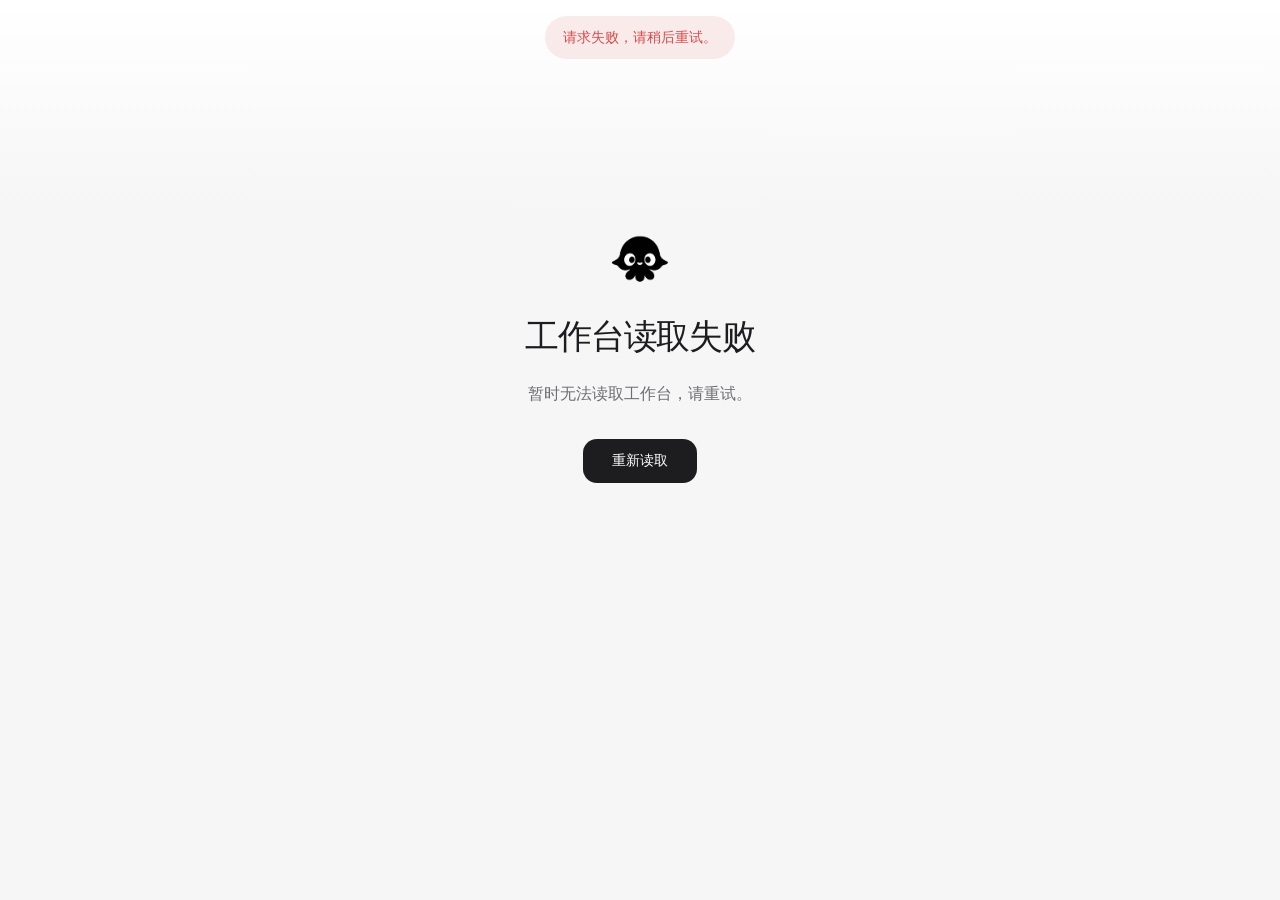
==== static/index.html @ 3ce40dcc "发布 0.1.36：- 首次提供墨鱼工作台公开源码安装版，支持 macOS 和 Windows。" ====
<!doctype html>
<html lang="zh-CN">
  <head>
    <meta charset="utf-8" />
    <meta name="viewport" content="width=device-width, initial-scale=1" />
    <title>墨鱼新媒体工作台 ·  MoFish</title>
    <link rel="icon" type="image/png" href="/static/images/mofish-logo.png?v=20261020-no-headphones" />
    <link rel="stylesheet" href="/ui-design-standard/apple-minimal.css?v=20261103-workbench-standard" />
    <link rel="stylesheet" href="/static/writing-assistants.css?v=20261023-switch-agent-v1" />
    <link rel="stylesheet" href="/static/styles.css?v=20261102-breakdown-button-size" />
    <link rel="stylesheet" href="/static/breakdown-rewrite.css?v=20261102-v1" />
    <link rel="stylesheet" href="/static/breakdown-results.css?v=20261017-author-actions-v1" />
    <link rel="stylesheet" href="/static/subscription.css?v=20261031-ledger-refresh-weight" />
    <link rel="stylesheet" href="/static/updates.css?v=20261102-login-update-dot-v3" />
    <link rel="stylesheet" href="/static/onboarding.css?v=20261024-content-sources-v1" />
    <link rel="stylesheet" href="/static/plugin-management.css?v=20261026-restart-no-shadow" />
    <link rel="stylesheet" href="/static/trial-gift.css?v=20261030-card-copy-5" />
    <link rel="stylesheet" href="/static/home-dashboard.css?v=20261019-home-heading-v2" />
    <link rel="stylesheet" href="/static/overlay-scroll.css?v=20261019-v1" />
    <link rel="stylesheet" href="/static/radar-layout.css?v=20261031-detail-actions-v2" />
    <link rel="stylesheet" href="/static/topic-entry-modal.css?v=20261102-chevron-v4" />
    <link rel="stylesheet" href="/static/page-headers.css?v=20261031-plugin-stage-insets" />
    <link rel="stylesheet" href="/static/creation-layout.css?v=20261031-split-panels" />
    <script src="/static/focus-policy.js?v=20261031-shared-focus" defer></script>
    <script src="/static/date-time-picker.js?v=20261031-1" defer></script>
    <script src="/static/overlay-scroll.js?v=20261019-v1" defer></script>
    <link rel="stylesheet" href="/static/legal-documents.css?v=20261102-legal-v6" />
  </head>
  <body class="is-app-loading">
    <div class="am-page">
      <div id="toast" class="am-toast" popover="manual" role="status" aria-live="polite"></div>

      <main class="tool-shell">
        <section id="workspaceGate" class="workspace-gate" aria-labelledby="workspaceGateTitle" aria-busy="true">
          <img src="/static/images/mofish-logo.png?v=20261020-no-headphones" width="64" height="64" alt="" />
          <h1 id="workspaceGateTitle">正在读取工作台…</h1>
          <p id="workspaceGateDescription">请稍候，即将准备就绪。</p>
          <button id="workspaceGateCreate" class="am-primary-action" type="button" hidden>新建工作台</button>
          <button id="workspaceGateRetry" class="am-primary-action" type="button" hidden>重新读取</button>
        </section>
        <div class="tool-layout" hidden inert>
          <aside id="accountSidebar" class="account-sidebar" aria-label="工作台导航">
            <div class="account-switcher-head">
              <button id="accountSwitcherButton" class="account-switcher-button" type="button" aria-expanded="false" aria-controls="accountSwitcherPopover">
                <img id="currentAccountAvatar" class="workspace-brand-logo" src="/static/images/mofish-logo.png?v=20261020-no-headphones" width="42" height="42" alt="" aria-hidden="true" />
                <span class="account-switcher-copy"><strong id="currentAccountName">读取账号…</strong><small id="currentAccountPlatform"></small></span>
              </button>
            </div>
            <nav class="workspace-navigation" aria-label="工作台功能">
              <button type="button" data-workspace-module="today" title="工作概况"><span aria-hidden="true"><svg viewBox="0 0 24 24" fill="none" stroke="currentColor" stroke-width="1.6" stroke-linecap="round" stroke-linejoin="round"><rect x="3" y="3" width="7" height="10" rx="1.5"/><rect x="14" y="3" width="7" height="6" rx="1.5"/><rect x="14" y="13" width="7" height="8" rx="1.5"/><rect x="3" y="17" width="7" height="4" rx="1.5"/></svg></span><span class="navigation-label">工作概况</span></button>
              <button type="button" data-workspace-module="radar" title="内容采集"><span aria-hidden="true"><svg viewBox="0 0 24 24" fill="none" stroke="currentColor" stroke-width="1.6" stroke-linecap="round" stroke-linejoin="round"><path d="M12 3v10m-4-4 4 4 4-4"/><path d="M5 10 3 15v5a1 1 0 0 0 1 1h16a1 1 0 0 0 1-1v-5l-2-5"/><path d="M3 15h5l2 3h4l2-3h5"/></svg></span><span class="navigation-label">内容采集</span></button>
              <button type="button" data-workspace-module="monitor" title="对标监控"><span aria-hidden="true"><svg viewBox="0 0 24 24" fill="none" stroke="currentColor" stroke-width="1.6" stroke-linecap="round" stroke-linejoin="round"><rect x="3" y="4" width="18" height="13" rx="2"/><path d="M8 21h8M12 17v4M6 11h3l2-4 3 7 2-3h2"/></svg></span><span class="navigation-label">对标监控</span></button>
              <button type="button" data-workspace-module="split" title="拆解视频"><span aria-hidden="true"><svg viewBox="0 0 24 24" fill="none" stroke="currentColor" stroke-width="1.6" stroke-linecap="round" stroke-linejoin="round"><rect x="3" y="4" width="18" height="16" rx="2"/><path d="M7 4v16M17 4v16M3 9h4M3 15h4M17 9h4M17 15h4m-11-6 4 3-4 3Z"/></svg></span><span class="navigation-label">拆解视频</span></button>
              <button type="button" data-workspace-module="topics" title="本周选题"><span aria-hidden="true"><svg viewBox="0 0 24 24" fill="none" stroke="currentColor" stroke-width="1.6" stroke-linecap="round" stroke-linejoin="round"><path d="m12 3 9 9-9 9-9-9Z"/><path d="m12 8 4 4"/></svg></span><span class="navigation-label">本周选题</span></button>
              <button type="button" data-workspace-module="create" title="创作助手"><span aria-hidden="true"><svg viewBox="0 0 24 24" fill="none" stroke="currentColor" stroke-width="1.6" stroke-linecap="round" stroke-linejoin="round"><path d="M4.5 19.5h15"/><path d="m16.5 4.5 3 3L9 18H6v-3Z"/></svg></span><span class="navigation-label">创作助手</span></button>
              <button type="button" data-workspace-module="scripts" title="内容发布"><span aria-hidden="true"><svg viewBox="0 0 24 24" fill="none" stroke="currentColor" stroke-width="1.6" stroke-linecap="round" stroke-linejoin="round"><rect x="5" y="3" width="14" height="18" rx="2"/><path d="M9 8h6M9 12h6M9 16h4"/></svg></span><span class="navigation-label">内容发布</span></button>
              <button type="button" data-workspace-module="review" title="数据复盘"><span aria-hidden="true"><svg viewBox="0 0 24 24" fill="none" stroke="currentColor" stroke-width="1.6" stroke-linecap="round" stroke-linejoin="round"><path d="M4 4v16h16M8 16v-5M13 16V7M18 16v-8"/></svg></span><span class="navigation-label">数据复盘</span></button>
            </nav>
            <div class="sidebar-footer account-footer">
              <div id="accountIdentity" class="identity"></div>
              <button id="toggleAccountSidebar" class="sidebar-icon-button" type="button" aria-label="收起账号栏" title="收起账号栏"><span aria-hidden="true"><svg class="wb-nav-arrow" viewBox="0 0 24 24" fill="none" stroke="currentColor" stroke-width="1.6" stroke-linecap="round" stroke-linejoin="round" aria-hidden="true"><path d="m14 6-6 6 6 6"/></svg></span></button>
            </div>
          </aside>

          <section id="modulePlaceholder" class="module-placeholder" hidden><h2 id="modulePlaceholderTitle" class="am-section-title"></h2></section>
          <section id="homeContent" class="home-content home-redesign" aria-label="账号运营首页" hidden>
          <section class="home-panel home-overview" aria-label="账号运营概览">
          <header class="home-header">
          <div class="home-header-copy">
          <h2 id="homeTitle" class="am-section-title">工作概况</h2>
          <p id="homeDate" class="home-subtitle">读取中…</p>
          </div>
          <div class="home-header-actions">
          <button id="homeBreakdownButton" class="am-secondary-action home-breakdown-button" type="button">
          <svg width="16" height="16" viewBox="0 0 24 24" fill="none" stroke="currentColor" stroke-width="1.6" stroke-linecap="round" stroke-linejoin="round" aria-hidden="true">
          <rect x="3" y="4" width="18" height="16" rx="2"/>
          <path d="M7 4v16M17 4v16M3 9h4M3 15h4M17 9h4M17 15h4m-7-6 4 3-4 3Z"/>
          </svg>
          <span>拆解视频</span>
          </button>
          <button id="homeNewScriptButton" class="am-primary-action" type="button">
          <svg class="home-action-icon" viewBox="0 0 24 24" fill="none" stroke="currentColor" stroke-width="2" stroke-linecap="round" aria-hidden="true" focusable="false">
          <path d="M12 5v14M5 12h14"/>
          </svg>
          <span>新建脚本</span>
          </button>
          </div>
          </header>
          <section class="home-stats-panel" aria-label="账号内容统计">
          <div id="homeStatsList" class="home-stats-list" role="list">
          </div>
          <p id="homeStatsMessage" class="home-message" hidden>
          </p>
          </section>
          </section>
          <section id="homeOnboarding" class="home-panel" aria-label="账号起步引导" hidden>
          </section>
          <div class="home-feature-grid">
          <section class="home-focus">
          <div id="homeTodayFocus" class="home-focus-page" tabindex="-1">
          <p class="home-focus-eyebrow">
          <span>
          </span> TODAY’S FOCUS · 今日重点</p>
          <h3 id="homeFocusTitle">正在整理今日工作…</h3>
          <p id="homeFocusDescription">
          </p>
          <div class="home-focus-actions">
          <button id="homeFocusAction" type="button">处理今日待办 ↗</button>
          <button id="homeFocusOverdue" type="button">查看逾期安排 →</button>
          </div>
          </div>
          <div id="trialGiftPanel" class="home-focus-page" hidden>
            <p class="home-focus-eyebrow"><span></span> 创作体验 · 注册账号专享</p>
            <h3 id="trialGiftTitle"></h3>
            <p id="trialGiftDescription" class="trial-gift-description">添加微信联系管理员，领取一次创作体验积分。
新老注册账号均可参与。</p>
            <div class="home-focus-actions"><button id="trialGiftOpen" type="button">立即领取积分</button></div>
          </div>
          <svg class="trial-gift-ticket" viewBox="0 0 260 180" fill="none" aria-hidden="true" focusable="false">
            <path d="M26 14H234Q246 14 246 26V66C218 66 218 114 246 114V154Q246 166 234 166H26Q14 166 14 154V114C42 114 42 66 14 66V26Q14 14 26 14Z" fill="currentColor" fill-opacity=".08" stroke="currentColor" stroke-width="1.5"/>
            <path d="M184 29V151" stroke="currentColor" stroke-width="1.5" stroke-dasharray="5 7"/>
            <path d="M64 70H146M64 90H126M64 110H108" stroke="currentColor" stroke-width="3" stroke-linecap="round"/>
          </svg>
          <button id="trialGiftRotationControl" class="trial-gift-rotation-control" type="button" aria-pressed="false" hidden>暂停自动切换</button>
          <div id="trialGiftTabs" class="trial-gift-tabs" role="group" aria-label="首页重点切换" hidden>
            <button id="trialGiftOfferTab" type="button" aria-controls="trialGiftPanel" aria-label="体验积分" aria-pressed="false"><span aria-hidden="true"></span></button>
            <button id="trialGiftTodayTab" type="button" aria-controls="homeTodayFocus" aria-label="今日重点" aria-pressed="true"><span aria-hidden="true"></span></button>
          </div>
          </section>
          <section class="home-panel home-week-panel" aria-label="本周进度">
          <div class="home-panel-head">
          <h3 class="home-panel-title">本周发布节奏</h3>
          <button id="homeWeekPlanButton" class="home-link-button" type="button">查看计划 ↗</button>
          </div>
          <div class="home-week-body">
          <div id="homeWeekRing" class="home-week-ring">
          <div>
          <strong id="homeWeekProgress">—</strong>
          <small>已发布 / 周目标</small>
          <span id="homeWeekPercent" class="home-sr-only">
          </span>
          </div>
          </div>
          <div class="home-week-copy">
          <strong id="homeWeekHeadline">
          </strong>
          <p id="homeWeekRange">
          </p>
          <div id="homeWeekDays" class="home-week-days">
          </div>
          </div>
          </div>
          <div class="home-week-track" hidden>
          <span id="homeWeekBar" class="home-week-fill">
          </span>
          </div>
          <ul id="homeWeekMeta" class="home-week-meta" hidden>
          </ul>
          <p id="homeWeekMessage" class="home-message" hidden>
          </p>
          </section>
          </div>
          <div class="home-layout">
          <div class="home-column home-column-main">
          <section id="homeTaskPanel" class="home-panel" aria-label="今日任务">
          <div class="home-panel-head">
          <div class="home-panel-title-row">
          <h3 class="home-panel-title">今日待推进</h3>
          <span id="homeTaskCount" class="home-panel-count">
          </span>
          </div>
          <button id="homeAddTaskButton" class="am-secondary-action home-compact-action" type="button">＋ 添加任务</button>
          </div>
          <div class="home-due-tabs" role="group" aria-label="待办筛选">
          <button id="homeDueAll" type="button" aria-pressed="true">全部待办</button>
          <button id="homeDueOverdue" type="button" aria-pressed="false">逾期事项</button>
          </div>
          <ul id="homeTaskList" class="home-task-list">
          </ul>
          <p id="homeTaskEmpty" class="home-empty" hidden>今天没有待办，安排一个新任务吧。</p>
          <p id="homeTaskMessage" class="home-message" hidden>
          </p>
          <div class="home-due-footer">
          <button id="homeTaskMoreButton" class="home-link-button" type="button">查看全部任务 →</button>
          <div class="home-due-pages">
          <span id="homeDuePage">
          </span>
          <button id="homeDuePrev" type="button" aria-label="上一页待办"><svg class="wb-nav-arrow" viewBox="0 0 24 24" fill="none" stroke="currentColor" stroke-width="1.6" stroke-linecap="round" stroke-linejoin="round" aria-hidden="true"><path d="m14 6-6 6 6 6"/></svg></button>
          <button id="homeDueNext" type="button" aria-label="下一页待办"><svg class="wb-nav-arrow" viewBox="0 0 24 24" fill="none" stroke="currentColor" stroke-width="1.6" stroke-linecap="round" stroke-linejoin="round" aria-hidden="true"><path d="m10 6 6 6-6 6"/></svg></button>
          </div>
          </div>
          </section>
          </div>
          <div class="home-column home-column-side">
          <section id="homeInspirationPanel" class="home-panel" aria-label="灵感速记">
          <div class="home-panel-head">
          <h3 class="home-panel-title">
          <span class="home-idea-mark" aria-hidden="true">✳</span> 灵感，先记下来</h3>
          <button id="homeInspirationMoreButton" class="home-link-button" type="button">查看全部 →</button>
          </div>
          <textarea id="homeInspirationInput" class="am-textarea home-inspiration-input" maxlength="2000" placeholder="刚刷到一个好选题？记下一句话，稍后再展开。"></textarea>
          <div class="home-inspiration-row">
          <input id="homeInspirationSourceInput" class="am-input" type="text" maxlength="500" placeholder="来源或参考链接（选填）" autocomplete="off" />
          <button id="homeInspirationSaveButton" class="am-primary-action" type="button">保存灵感</button>
          </div>
          <p id="homeInspirationMessage" class="home-message" hidden>
          </p>
          <p id="homeIdeaPending" class="home-idea-pending" hidden>
          </p>
          <div class="home-list-block">
          <p id="homeInspirationRecentLabel" class="home-list-label" hidden>最近记录</p>
          <ul id="homeInspirationList" class="home-inspiration-list">
          </ul>
          <p id="homeInspirationEmpty" class="home-empty" hidden>还没有记录，随手记下第一条想法。</p>
          </div>
          </section>
          <section id="homeAdvicePanel" class="home-panel home-advice-panel" aria-label="账号下一步建议" hidden>
          <h3 class="home-panel-title">账号下一步建议</h3>
          <p class="home-advice-hint">读取账号建议…</p>
          </section>
          </div>
          </div>
          <div class="home-bottom-grid">
          <section class="home-panel home-discovery">
          <div class="home-panel-head">
          <h3 class="home-panel-title">为下一条内容找方向</h3>
          <span class="home-discovery-caption">发现 → 拆解 → 创作</span>
          </div>
          <div class="home-discovery-entries">
          <button class="home-discovery-entry" type="button" data-home-navigation="radar">
          <span class="home-discovery-symbol">
          <svg viewBox="0 0 24 24" width="22" height="22" fill="none" stroke="currentColor" stroke-width="1.6" stroke-linecap="round" stroke-linejoin="round" aria-hidden="true">
          <path d="M8 3h8a1 1 0 0 1 1 1v7H7V4a1 1 0 0 1 1-1Z"/>
          <path d="M10 6h4M10 8.5h3M5 10l-2 5v5a1 1 0 0 0 1 1h16a1 1 0 0 0 1-1v-5l-2-5"/>
          <path d="M3 15h5l2 3h4l2-3h5"/>
          </svg>
          </span>
          <span>
          <strong>内容采集</strong>
          <small>收集值得参考的内容</small>
          </span>
          </button>
          <button class="home-discovery-entry" type="button" data-home-navigation="monitor">
          <span class="home-discovery-symbol">
          <svg viewBox="0 0 24 24" width="22" height="22" fill="none" stroke="currentColor" stroke-width="1.6" stroke-linecap="round" stroke-linejoin="round" aria-hidden="true">
          <rect x="3" y="4" width="18" height="13" rx="2"/>
          <path d="M8 21h8M12 17v4M6 12h3l2-4 3 6 2-3h2"/>
          </svg>
          </span>
          <span>
          <strong>对标监控</strong>
          <small>看看对标账号的新动态</small>
          </span>
          </button>
          <button class="home-discovery-entry" type="button" data-home-navigation="topics">
          <span class="home-discovery-symbol">
          <svg viewBox="0 0 24 24" width="22" height="22" fill="none" stroke="currentColor" stroke-width="1.6" stroke-linecap="round" stroke-linejoin="round" aria-hidden="true">
          <rect x="4" y="5" width="16" height="16" rx="2"/>
          <path d="M8 3v4M16 3v4M4 10h16m-12 5 2.5 2.5L16 12"/>
          </svg>
          </span>
          <span>
          <strong>本周选题</strong>
          <small>把灵感安排进计划</small>
          </span>
          </button>
          </div>
          </section>
          <section class="home-review-entry">
          <div>
          <h3 class="home-panel-title">发布之后，回来看看</h3>
          <p>进入数据复盘，找到下一条内容的改进方向。</p>
          </div>
          <button type="button" data-home-navigation="review" aria-label="进入数据复盘">↗</button>
          </section>
          </div>
          </section>
          <!-- 拆解视频 -->

          <section id="breakdownContent" class="breakdown-content" aria-label="拆解视频" hidden>
            <div class="breakdown-layout">
              <aside class="breakdown-panel breakdown-sidebar" aria-label="拆解记录">
                <div class="breakdown-panel-head">
                  <h3 class="breakdown-panel-title">拆解记录</h3>
                  <p id="breakdownCount" class="list-subtitle">共 0 条拆解记录</p>
                </div>
                <p id="breakdownEmpty" class="breakdown-empty" hidden>还没有拆解记录，粘贴一条分享链接开始。</p>
                <ul id="breakdownList" class="breakdown-list"></ul>
              </aside>

              <div class="breakdown-main">
                <header id="breakdownIntro" class="breakdown-intro">
                  <h2 class="am-section-title">拆解视频</h2>
                  <p>粘贴视频链接，获取文案并分析内容结构</p>
                  <ol class="breakdown-guide" aria-label="创作步骤引导">
                    <li><span>1</span>输入链接</li><li><span>2</span>查看拆解</li><li><span>3</span>加入选题</li><li><span>4</span>创作脚本</li>
                  </ol>
                </header>
                <section id="breakdownResult" class="breakdown-result" aria-label="拆解结果" hidden>
                  <header class="section-head split-stage-header">
                    <div id="breakdownResultHeading" class="breakdown-result-heading">
                      <h3 id="breakdownResultTitle" class="am-section-title">脚本文案</h3>
                      <p id="breakdownResultMeta" class="stage-description">视频、文案与拆解分析都在这一张卡片里</p>
                      <p id="breakdownResultFees" class="breakdown-result-fees" hidden></p>
                    </div>
                    <div class="breakdown-result-actions">
                      <div class="breakdown-result-buttons">
                        <button id="breakdownNewButton" class="am-primary-action workspace-create-script" type="button">新建拆解</button>
                        <button id="breakdownRewriteButton" class="script-move-button" type="button" disabled>仿写脚本</button>
                        <div id="breakdownActionsControl" class="script-actions-control">
                          <button id="breakdownActionsButton" class="script-move-button" type="button" aria-expanded="false" aria-controls="breakdownActionsPanel" disabled>操作<svg class="cover-ratio-chevron" width="12" height="12" viewBox="0 0 12 12" fill="none" aria-hidden="true"><path d="M3 4.5L6 7.5L9 4.5" stroke="currentColor" stroke-width="1.5" stroke-linecap="round" stroke-linejoin="round" /></svg></button>
                          <div id="breakdownActionsPanel" class="script-actions-panel" role="group" aria-label="拆解操作" hidden>
                            <button id="breakdownCollectCopyButton" class="script-actions-item" type="button" disabled>加入爆款文案</button>
                            <button id="breakdownAddTopicButton" class="script-actions-item" type="button" disabled>加入选题</button>
                            <button id="breakdownDeleteButton" class="script-delete-action" type="button" disabled>删除</button>
                          </div>
                        </div>
                      </div>
                    </div>
                  </header>
                  <div id="breakdownWorkbench" class="workbench" data-visible-panels="video content">
                    <section id="breakdownContentPanel" class="panel source-panel" data-id="content" aria-label="拆解结果">
                      <div id="breakdownPanelTabs" hidden><button id="breakdownTranscriptTab" type="button">完整文案</button><button id="breakdownAnalysisTab" type="button">拆解分析</button></div>
                      <div id="breakdownAnalysisBody" class="breakdown-analysis-body" hidden></div>
                      <div id="breakdownAnalysisState" class="breakdown-analysis-state" hidden>
                        <p id="breakdownAnalysisEmpty" class="write-panel-hint" role="status" aria-live="polite"></p>
                        <button id="breakdownAnalyzeButton" class="am-secondary-action" type="button" hidden>开始分析</button>
                      </div>
                    </section>
                    <aside id="breakdownVideoPanel" class="panel video-panel" data-id="video">
                      <h2 class="breakdown-media-heading">原视频</h2>
                      <div class="video">
                        <video id="breakdownVideo" controls playsinline preload="metadata" hidden></video>
                        <button id="breakdownPlaybackToggle" class="play" type="button" aria-label="播放视频" aria-pressed="false" hidden></button>
                        <span class="duration" hidden>00:00 / 00:00</span>
                        <p id="breakdownMediaEmpty" hidden>原视频不可用，可查看完整文案。</p>
                      </div>
                      <h2 class="breakdown-media-heading breakdown-transcript-heading">完整文案</h2>
                      <div class="breakdown-transcript-tools">
                        <button id="breakdownCopyTranscript" type="button">复制全文</button>
                        <button id="breakdownDownloadSrt" type="button">下载 SRT</button>
                        <label><input id="breakdownFollowPlayback" type="checkbox" checked />跟随播放</label>
                      </div>
                      <div id="breakdownTranscript" class="transcript" hidden></div>
                      <p id="breakdownTranscriptEmpty" class="write-panel-hint">暂无视频文案。</p>
                    </aside>
                  </div>
                  <section id="breakdownTimeline" class="timeline">
                    <div id="breakdownTrack" class="track" hidden aria-label="音轨时间线">
                      <strong class="clock">00:00</strong>
                      <div class="ticks" aria-hidden="true"></div>
                      <div id="breakdownWaveform" class="wave" aria-hidden="true"></div>
                      <div id="breakdownPlayhead" class="playhead" aria-hidden="true"><span>00:00</span></div>
                    </div>
                  </section>
                  <p id="breakdownHint" class="hint">点击字幕或拖动定位线：视频、SRT 高亮和音轨位置保持同步。</p>
                </section>

                <p id="breakdownRecordLoading" class="stage-description" role="status" hidden>正在读取拆解记录…</p>
                <form id="breakdownForm" class="breakdown-panel breakdown-form" novalidate>
                    <textarea id="breakdownShareInput" class="am-textarea breakdown-share" placeholder="粘贴抖音或视频号的视频分享链接地址" aria-label="视频分享链接" autocomplete="off"></textarea>
                  <div class="breakdown-form-footer">
                    <p id="breakdownFeeCap" class="breakdown-fee-cap" hidden></p>
                  <div class="breakdown-form-actions">
                    <button id="breakdownPasteButton" class="am-secondary-action" type="button">粘贴</button>
                    <button id="breakdownChooseMediaButton" class="am-secondary-action" type="button" hidden>选择本地音视频</button>
                    <button id="breakdownClearButton" class="am-secondary-action" type="button">清空</button>
                    <button id="breakdownSubmitButton" class="am-primary-action" type="submit">开始拆解</button>
                  </div>
                  </div>
                  <input id="breakdownMediaInput" class="breakdown-media-input" type="file" accept="video/*,audio/*,.mp4,.mov,.mkv,.webm,.avi,.m4a,.mp3,.wav,.aac,.flac" hidden />
                  <p id="breakdownMediaState" class="breakdown-media-state" hidden></p>
                  <p id="breakdownFormMessage" class="breakdown-form-message" role="status" hidden></p>

                </form>
                <section id="breakdownTaskState" class="breakdown-task-state breakdown-panel" aria-label="拆解进度" hidden>
                  <header class="breakdown-task-header">
                    <div id="breakdownTaskCopy" class="breakdown-task-copy">
                      <h3 id="breakdownTaskTitle" class="breakdown-task-heading">正在拆解视频</h3>
                      <p id="breakdownTaskMessage" class="breakdown-task-message" role="status" aria-live="polite"></p>
                    </div>
                    <div class="breakdown-task-header-actions">
                      <button id="breakdownTaskNewButton" class="am-primary-action workspace-create-script" type="button">新建拆解</button>
                    </div>
                  </header>
                  <span id="breakdownTaskIndicator" class="task-status-indicator" aria-hidden="true"></span>
                  <div class="breakdown-task-body">
                    <ol id="breakdownProgress" class="breakdown-progress" aria-label="处理阶段" aria-live="polite"></ol>
                    <footer class="breakdown-task-footer">
                      <div id="breakdownStageSummary" class="breakdown-stage-summary" aria-label="解析与转写两段结算" hidden></div>
                      <p id="breakdownTaskDiagnostic" class="breakdown-task-diagnostic" hidden></p>
                      <div id="breakdownTaskActions" class="breakdown-task-actions" hidden>
                        <button id="breakdownRetryButton" class="am-primary-action" type="button" hidden>重新拆解</button>
                        <button id="breakdownFailedDelete" class="am-secondary-action" type="button" hidden>删除</button>
                      </div>
                    </footer>
                  </div>
                </section>
              </div>
            </div>
          </section>

          <!-- 字段沿用「监控 → 加入选题」的 home-field 规范，两处弹窗不再各写一套样式。 -->
          <div id="breakdownTopicModal" class="prompt-modal breakdown-topic-modal topic-entry-modal" hidden>
            <section class="modal-card" role="dialog" aria-modal="true" aria-labelledby="breakdownTopicModalTitle">
              <header class="modal-header"><h2 id="breakdownTopicModalTitle" class="modal-title">加入到选题</h2></header>
              <div class="modal-content">
                <p class="home-modal-hint">保存到当前账号的选题库，之后可在「本周选题」里继续编辑。</p>
                <label class="home-field" for="breakdownTopicTitleInput">
                  <span class="home-field-label">选题标题</span>
                  <textarea id="breakdownTopicTitleInput" class="am-input topic-entry-title" rows="1" maxlength="160" autocomplete="off"></textarea>
                </label>
                <div class="home-field" data-breakdown-picker="week">
                  <span class="home-field-label">计划周</span>
                  <div class="topics-select-control"></div>
                  <input id="breakdownTopicWeekSelect" type="hidden" value="" />
                </div>
                <!-- 周选择保留整宽：它显示「起始 ~ 结束」的完整日期，收进两列会被截断。 -->
                <div class="home-field-row">
                  <div class="home-field" data-breakdown-picker="category">
                    <span class="home-field-label">选题分类</span>
                    <div class="topics-select-control"></div>
                    <input id="breakdownTopicCategorySelect" type="hidden" value="highlight" />
                  </div>
                  <div class="home-field" data-breakdown-picker="format">
                    <span class="home-field-label">内容形式</span>
                    <div class="topics-select-control"></div>
                    <input id="breakdownTopicFormatSelect" type="hidden" value="video" />
                  </div>
                  <label class="home-field" for="breakdownTopicDateInput">
                    <span class="home-field-label">计划发布（选填）</span>
                    <input id="breakdownTopicDateInput" class="am-input" type="date" />
                  </label>
                </div>
                <label class="home-field" for="breakdownTopicOutlineInput">
                  <span class="home-field-label">一句话大纲（选填）</span>
                  <textarea id="breakdownTopicOutlineInput" class="am-textarea topics-outline topic-entry-outline" maxlength="2000" placeholder="例如：分享 3 个实用方法，帮助新手解决一个常见问题。"></textarea>
                </label>
                <p id="breakdownTopicModalMessage" class="home-message home-message-error" role="alert" hidden></p>
              </div>
              <footer class="modal-actions">
                <button id="cancelBreakdownTopicButton" class="am-secondary-action" type="button">取消</button>
                <button id="confirmBreakdownTopicButton" class="am-primary-action" type="button">加入选题</button>
              </footer>
            </section>
          </div>

          <div id="breakdownDeleteModal" class="prompt-modal breakdown-delete-modal" hidden>
            <section class="modal-card" role="dialog" aria-modal="true" aria-labelledby="breakdownDeleteModalTitle" aria-describedby="breakdownDeleteModalDescription">
              <header class="modal-header"><h2 id="breakdownDeleteModalTitle" class="modal-title">删除拆解记录？</h2></header>
              <div class="modal-content"><p id="breakdownDeleteModalDescription" class="breakdown-delete-modal-copy"></p></div>
              <footer class="modal-actions">
                <button id="cancelBreakdownDeleteButton" class="am-secondary-action" type="button">取消</button>
                <button id="confirmBreakdownDeleteButton" class="am-primary-action topic-delete-confirm" type="button">删除记录</button>
              </footer>
            </section>
          </div>
          <section id="topicsContent" class="topics-content" aria-label="每周选题计划" hidden>
            <div class="topics-plan-grid">
              <form id="topicForm" class="topics-panel topics-form-panel" novalidate>
                <div id="topicAdviceDraftNotice" class="home-advice-topic" hidden><span>来自账号下一步建议，确认后保存</span><button id="topicAdviceDraftCancel" class="home-link-button" type="button">取消本次预填</button></div>
                <div class="topics-panel-head">
                  <div class="radar-header-copy">
                    <h2 class="am-section-title">添加本周选题</h2>
                    <p class="radar-subtitle">安排这一周要做的内容</p>
                  </div>
                  <div class="topics-week-control">
                    <button id="topicsPreviousWeekButton" class="topics-week-arrow" type="button" aria-label="上一周"><svg class="wb-nav-arrow" viewBox="0 0 24 24" fill="none" stroke="currentColor" stroke-width="1.6" stroke-linecap="round" stroke-linejoin="round" aria-hidden="true"><path d="m14 6-6 6 6 6"/></svg></button>
                    <span id="topicsWeekRange" class="topics-week-range">读取中…</span>
                    <button id="topicsNextWeekButton" class="topics-week-arrow" type="button" aria-label="下一周"><svg class="wb-nav-arrow" viewBox="0 0 24 24" fill="none" stroke="currentColor" stroke-width="1.6" stroke-linecap="round" stroke-linejoin="round" aria-hidden="true"><path d="m10 6 6 6-6 6"/></svg></button>
                    <button id="topicsCurrentWeekButton" class="am-secondary-action topics-week-today" type="button">本周</button>
                  </div>
                </div>
                <label class="am-field topics-field" for="topicTitleInput">
                  <span class="topics-label">选题标题 <em class="topics-required" aria-hidden="true">*</em></span>
                  <input id="topicTitleInput" class="am-input" type="text" maxlength="160" placeholder="一句话写下你想做的选题" autocomplete="off" />
                </label>
                <label class="am-field topics-field" for="topicOutlineInput">
                  <span class="topics-label">一句话大纲（选填）</span>
                  <textarea id="topicOutlineInput" class="am-textarea topics-outline" maxlength="2000" placeholder="这条内容讲什么，给观众什么收获"></textarea>
                </label>
                <div class="topics-field-row">
                  <div class="am-field topics-field" data-topic-picker="category">
                    <span class="topics-label">选题分类</span>
                    <div class="topics-select-control"></div>
                    <input id="topicCategorySelect" type="hidden" value="highlight" />
                  </div>
                  <div class="am-field topics-field" data-topic-picker="format">
                    <span class="topics-label">内容形式</span>
                    <div class="topics-select-control"></div>
                    <input id="topicFormatSelect" type="hidden" value="video" />
                  </div>
                  <label class="am-field topics-field" for="topicPublishDateInput">
                    <span class="topics-label">计划发布（选填）</span>
                    <input id="topicPublishDateInput" class="am-input" type="date" />
                  </label>
                </div>
                <label class="am-field topics-field" for="topicMaterialsInput">
                  <span class="topics-label">选题来源（选填）</span>
                  <input id="topicMaterialsInput" class="am-input" type="text" maxlength="2000" placeholder="来源或参考链接" autocomplete="off" />
                </label>
                <div class="topics-form-actions">
                  <button id="topicSubmitButton" class="am-primary-action" type="submit">加入本周计划</button>
                  <button id="topicResetButton" class="am-secondary-action" type="button">清空</button>
                </div>
              </form>

              <aside class="topics-panel topics-summary-panel" aria-label="本周计划">
                <div class="topics-panel-head">
                  <h3 class="topics-panel-title">本周计划</h3>
                  <button id="topicTargetsButton" class="topics-link-button" type="button">设置目标</button>
                </div>
                <p class="topics-summary-count"><strong id="topicsSummaryCount">0 / 0</strong><span>条</span></p>
                <p id="topicsSummaryHint" class="topics-panel-hint"></p>
                <ul id="topicProgressList" class="topics-progress-list"></ul>
                <button id="topicConfirmButton" class="am-secondary-action topics-confirm-button" type="button">确认本周计划</button>
                <p id="topicConfirmState" class="topics-confirm-state" role="status" aria-live="polite"></p>
              </aside>
            </div>

            <section class="topics-panel topics-list-panel" aria-label="本周选题">
              <div class="topics-panel-head">
                <h3 class="topics-panel-title">本周选题</h3>
                <span id="topicsListCount" class="topics-count"></span>
              </div>
              <div id="topicCategoryTabs" class="topics-tabs" role="tablist" aria-label="按分类筛选选题"></div>
              <div id="topicsTableWrap" class="topics-table-wrap">
                <table class="topics-table">
                  <thead>
                    <tr>
                      <th scope="col">选题</th>
                      <th scope="col">分类</th>
                      <th scope="col">形式</th>
                      <th scope="col">计划发布</th>
                      <th scope="col">状态</th>
                      <th scope="col">操作</th>
                    </tr>
                  </thead>
                  <tbody id="topicsTableBody"></tbody>
                </table>
              </div>
              <p id="topicsEmptyState" class="topics-empty" hidden></p>
            </section>
          </section>


          <section id="monitorContent" class="monitor-content" aria-label="博主监控" hidden>
            <header class="monitor-panel monitor-header">
              <div class="monitor-head-row">
                <div class="monitor-header-copy">
                  <h2 class="am-section-title">对标监控</h2>
                  <p class="monitor-subtitle">关注博主的新作品，结合账号定位找出今天值得做的选题</p>
                </div>
                <div class="monitor-head-actions">
                  <button id="monitorSettingsButton" class="am-secondary-action" type="button">监控设置</button>
                  <button id="monitorAddBloggerButton" class="am-primary-action" type="button">＋ 添加博主</button>
                </div>
              </div>
              <div id="monitorStats" class="monitor-stats"></div>
            </header>

            <div class="monitor-lower">
              <section class="monitor-panel monitor-bloggers" aria-label="关注的博主">
                <div class="monitor-panel-head">
                  <div class="monitor-panel-title-row">
                    <h3 class="monitor-panel-title">关注的博主</h3>
                    <span class="monitor-tag">共享采集</span>
                  </div>
                </div>
                <label class="monitor-search" for="monitorBloggerSearch">
                  <svg viewBox="0 0 24 24" fill="none" stroke="currentColor" stroke-width="1.7" stroke-linecap="round" aria-hidden="true"><circle cx="11" cy="11" r="7"/><path d="m16 16 4 4"/></svg>
                  <input id="monitorBloggerSearch" type="search" placeholder="搜索博主" autocomplete="off" />
                </label>
                <div id="monitorBloggerTabs" class="monitor-tabs" role="tablist" aria-label="博主筛选"></div>
                <div id="monitorBloggerList" class="monitor-blogger-list" role="list"></div>
                <div id="monitorBloggerLoadStatus" class="monitor-hint" role="status" hidden></div>
                <p id="monitorBloggerMessage" class="monitor-message" hidden></p>
                <footer class="monitor-list-foot">
                  <span class="monitor-hint">同一博主共享采集，各账号独立关注</span>
                </footer>
              </section>

              <section class="monitor-panel monitor-feed" aria-label="作品动态">
                <div class="monitor-panel-head">
                  <div class="monitor-panel-title-row">
                    <h3 class="monitor-panel-title">作品动态</h3>
                    <div id="monitorFeedTabs" class="monitor-tabs" role="tablist" aria-label="作品筛选"></div>
                  </div>
                  <div class="monitor-feed-actions">
                    <div class="monitor-date-control" data-monitor-picker="workDate">
                      <div class="topics-select-control"></div>
                      <input id="monitorDateSelect" type="hidden" value="all" />
                    </div>
                    <button id="monitorSyncButton" class="am-secondary-action" type="button">
                      <span class="monitor-spinner" aria-hidden="true"></span><span id="monitorSyncLabel">立即同步</span>
                    </button>
                  </div>
                </div>
                <div id="monitorWorkList" class="monitor-work-list" role="list"></div>
                <p id="monitorWorkMessage" class="monitor-message" hidden></p>
                <footer class="monitor-list-foot">
                  <span id="monitorWorkSummary" class="monitor-hint"></span>
                  <div id="monitorWorkPager" class="monitor-pager"></div>
                </footer>
              </section>
            </div>
          </section>

          <section id="radarContent" class="radar-content is-initial-loading" aria-label="内容采集" aria-busy="true" hidden>
            <div id="radarLoadingState" class="radar-loading-state" role="status"><span class="radar-loading-spinner" aria-hidden="true"></span><span>正在加载内容…</span></div>
            <header class="radar-panel radar-header">
              <div class="radar-head-row">
                <div class="radar-header-copy"><h2 class="am-section-title">内容采集</h2><p class="radar-subtitle">按关键词持续采集，发现值得参考的内容。</p></div>
                <div class="radar-head-actions">
                  <button id="radarSettingsButton" class="am-secondary-action" type="button">采集设置</button>
                  <button id="radarSyncButton" class="am-primary-action" type="button"><span class="radar-spinner" aria-hidden="true"></span><span id="radarSyncLabel">立即更新</span></button>
                </div>
              </div>
              <div class="radar-status-row"><div id="radarStatusText" class="radar-stats" aria-label="内容采集概览"></div></div>
              <p id="radarNotice" class="radar-notice" hidden></p>
            </header>
            <section class="radar-panel radar-directions" aria-labelledby="radarDirectionHeading">
              <div class="radar-panel-head"><h3 id="radarDirectionHeading" class="radar-panel-title">内容筛选</h3><div class="radar-filter-tools"><button id="radarManageKeywordsButton" class="radar-text-button" type="button">管理关键词</button><button id="radarResetFiltersButton" class="radar-text-button" type="button">重置筛选</button></div></div>
              <div class="radar-filter-row"><span class="radar-filter-label" id="radarTypeLabel">类型</span><div id="radarTabs" class="radar-seg" role="tablist" aria-labelledby="radarTypeLabel"></div></div>
              <div class="radar-filter-row"><span class="radar-filter-label" id="radarDayLabel">时间</span><div id="radarDayTabs" class="radar-seg" role="group" aria-labelledby="radarDayLabel"></div></div>
              <div class="radar-filter-row"><span class="radar-filter-label" id="radarLikesLabel">点赞数</span><div id="radarLikesTabs" class="radar-seg" role="group" aria-labelledby="radarLikesLabel"></div></div>
              <div class="radar-filter-row"><span class="radar-filter-label" id="radarStateLabel">状态</span><div id="radarFilterTabs" class="radar-seg" role="group" aria-labelledby="radarStateLabel"></div></div>
              <div class="radar-filter-row"><span class="radar-filter-label" id="radarKeywordsLabel">关键词</span><div class="radar-keyword-controls"><div id="radarKeywordFilters" class="radar-keyword-filters" role="group" aria-labelledby="radarKeywordsLabel"></div><button id="radarAddKeywordButton" class="am-primary-action" type="button">＋ 添加关键词</button></div></div>
              <div id="radarSuggestionRow" class="radar-suggest" hidden><span class="radar-suggest-label">联想推荐：</span><div id="radarSuggestionList" class="radar-suggest-list"></div></div>
            </section>
            <section class="radar-panel radar-feed" aria-label="视频列表">
              <div class="radar-panel-head"><div class="radar-panel-title-row"><h3 class="radar-panel-title">视频列表</h3><span id="radarWorkCount" class="radar-panel-meta"></span></div><div class="radar-feed-actions"><button id="radarTrendsButton" class="radar-text-button" type="button">热度飙升 ↗</button><div id="radarViewTabs" class="radar-seg" role="group" aria-label="显示模式"></div></div></div>
              <p id="radarFeedHint" class="radar-hint"></p>
              <div id="radarWorkList" class="radar-work-list" role="list"></div>
              <p id="radarFeedMessage" class="radar-message" role="status" hidden></p>
              <footer id="radarLoadMoreFooter" class="radar-list-foot" aria-label="视频加载状态"><button id="radarLoadMoreButton" class="radar-text-button" type="button">加载更多</button><span id="radarFeedTotal" class="radar-hint" role="status" aria-live="polite"></span></footer>
            </section>
          </section>

          <section id="reviewContent" class="review-content" aria-label="作品复盘" hidden>
            <p id="reviewNotice" class="review-notice" hidden></p>

            <section class="review-panel review-summary-panel" aria-label="作品表现概览">
              <header class="review-header review-panel-head">
                <div class="review-header-copy">
                  <div class="review-title-row">
                    <h2 class="am-section-title">数据复盘</h2>
                    <div id="reviewAccount" class="review-account">
                      <button id="reviewAccountToggle" class="review-account-toggle" type="button" aria-expanded="false" aria-controls="reviewAccountDetails">
                        <span id="reviewAccountPlatform" class="review-account-platform" hidden>抖音 ·</span>
                        <span id="reviewAccountName" class="review-account-name">未选择账号</span>
                      </button>
                      <div id="reviewAccountDetails" class="review-account-details" hidden>
                        <p id="reviewAccountTip"></p>
                        <p id="reviewAccountUpdated" class="review-account-meta" role="status"></p>
                        <div class="review-account-actions">
                          <button id="reviewAccountRefresh" class="am-secondary-action" type="button">刷新账号信息</button>
                          <button id="reviewAccountLogin" class="am-secondary-action review-account-login" type="button" hidden>授权帐号</button>
                        </div>
                        <p id="reviewAccountLoginStatus" class="review-account-meta review-account-login-status" role="status" aria-live="polite" hidden></p>
                      </div>
                    </div>
                  </div>
                  <p id="reviewSubtitle" class="review-subtitle">从作品表现，找到下一条内容的方向</p>
                </div>
                <div class="review-header-actions">
                  <span id="reviewSyncState" class="review-sync-state" role="status" aria-live="polite"></span>
                  <button id="reviewConfigButton" class="am-secondary-action" type="button">采集设置</button>
                  <button id="reviewSyncButton" class="am-primary-action" type="button">立即同步</button>
                </div>
              </header>
              <div id="reviewSummaryList" class="review-summary-list" role="list"></div>
              <p id="reviewSummaryHint" class="review-panel-hint"></p>
            </section>

            <section id="reviewTrendPanel" class="review-panel review-analytics-panel" aria-label="每日播放与吸粉趋势">
              <div class="review-panel-head review-analytics-head">
                <div class="review-analytics-copy">
                  <h3 class="review-panel-title">每日播放与吸粉趋势 <span class="review-new-tag">新增</span></h3>
                  <p id="reviewTrendSubtitle" class="review-panel-hint"></p>
                </div>
                <div class="review-analytics-controls">
                  <div id="reviewTrendScope" class="review-seg" role="tablist" aria-label="趋势口径"></div>
                  <div id="reviewTrendRange" class="review-seg" role="tablist" aria-label="趋势时间范围"></div>
                </div>
              </div>
              <div id="reviewTrendSummary" class="review-trend-summary"></div>
              <div class="review-chart-labels">
                <span><i class="review-legend review-legend-play"></i>播放量 · 左轴</span>
                <span><i class="review-legend review-legend-fans"></i>吸粉量 · 右轴（人）</span>
              </div>
              <div id="reviewTrendChart" class="review-chart"></div>
              <div class="review-chart-foot">
                <span id="reviewTrendFootNote" class="review-panel-hint"></span>
                <span id="reviewTrendHint" class="review-panel-hint">悬停查看某一天，点击查看这天的作品贡献</span>
              </div>
              <div id="reviewTrendDetail" class="review-day-detail" hidden></div>
              <p id="reviewTrendMessage" class="review-message" hidden></p>
            </section>

            <section id="reviewFactorPanel" class="review-panel review-analytics-panel" aria-label="内容因子分析">
              <div class="review-panel-head review-analytics-head">
                <div class="review-analytics-copy">
                  <h3 class="review-panel-title">哪些内容因子表现更好 <span class="review-new-tag">新增</span></h3>
                  <p id="reviewFactorSubtitle" class="review-panel-hint"></p>
                </div>
                <div class="review-analytics-controls">
                  <button id="reviewFactorPendingButton" class="am-secondary-action" type="button">补全作品因子</button>
                  <div class="review-factor-metric-picker" data-review-picker="factorMetric">
                    <div class="topics-select-control"></div>
                    <input id="reviewFactorMetricInput" type="hidden" value="median" />
                  </div>
                </div>
              </div>
              <div class="review-factor-controls">
                <div id="reviewFactorTabs" class="review-factor-tabs" role="tablist" aria-label="内容因子维度"></div>
                <div id="reviewFactorRange" class="review-seg" role="tablist" aria-label="作品发布日期范围"></div>
              </div>
              <div class="review-factor-layout">
                <div class="review-factor-main">
                  <div class="review-factor-head">
                    <span>分类 / 有效作品数</span>
                    <span id="reviewFactorMetricCaption"></span>
                  </div>
                  <div id="reviewFactorBars" class="review-factor-bars"></div>
                  <p id="reviewFactorCoverage" class="review-panel-hint"></p>
                </div>
                <aside class="review-factor-insight">
                  <p class="review-factor-insight-label">如何读这组数据</p>
                  <h4 id="reviewFactorInsightTitle"></h4>
                  <p id="reviewFactorInsightText"></p>
                  <div class="review-factor-insight-rule"></div>
                  <p id="reviewFactorInsightNote"></p>
                </aside>
              </div>
              <div id="reviewFactorWorks" class="review-factor-works" hidden></div>
              <p id="reviewFactorMessage" class="review-message" hidden></p>
            </section>

            <div class="review-layout">
              <section class="review-panel review-list-panel" aria-label="已发布作品">
                <div class="review-list-head">
                  <div id="reviewFilters" class="review-filters" role="tablist" aria-label="按复盘状态筛选"></div>
                  <input id="reviewSearchInput" class="am-input review-search" type="search" placeholder="搜索作品标题" aria-label="搜索作品标题" autocomplete="off" />
                </div>
                <div class="review-table-head" aria-hidden="true">
                  <span>作品 · 按发布时间</span>
                  <span>播放量</span>
                  <span>完播率</span>
                  <span>吸粉量</span>
                </div>
                <div id="reviewWorkList" class="review-work-list" role="list"></div>
                <p id="reviewEmptyState" class="review-empty" hidden></p>
                <p id="reviewListMessage" class="review-panel-hint review-list-message"></p>
              </section>

              <section id="reviewDetail" class="review-panel review-detail-panel" aria-label="单条作品复盘"></section>
            </div>
          </section>

          <section id="settingsContent" class="project-settings" aria-label="记忆管理" hidden>
            <section class="project-settings-card">
              <header class="project-settings-head">
                <h2 class="am-section-title">记忆管理</h2>
                <p class="project-settings-subtitle">管理当前工作台的记忆存储与写作记忆</p>
                <button id="projectSettingsOpenPositioning" class="am-secondary-action" type="button">账号定位</button>
              </header>

              <div id="projectSettingsPanelMemory" class="project-settings-panel">
                <section class="project-settings-service project-settings-memory-storage" aria-labelledby="projectSettingsMemoryStoreTitle">
                  <div class="project-settings-service-head">
                    <h3 id="projectSettingsMemoryStoreTitle" class="project-settings-service-title">记忆存储</h3>
                    <span id="projectSettingsMemoryWorkspace" class="project-settings-scope">当前工作台</span>
                  </div>
                  <p class="project-settings-service-note">每个工作台独立保存记忆，仅用于当前工作台的内容生成。</p>
                  <label class="project-settings-field-label" for="projectSettingsMemoryPath">记忆目录</label>
                  <div class="project-settings-input-shell project-settings-path-shell">
                    <textarea id="projectSettingsMemoryPath" class="project-settings-input" rows="1" autocomplete="off" spellcheck="false" aria-label="当前工作台记忆目录" placeholder="当前工作台的完整文件夹路径"></textarea>
                    <button id="projectSettingsMemoryChoose" class="project-settings-path-action" type="button">选择文件夹</button>
                  </div>
                  <p id="projectSettingsMemoryWarnings" class="project-settings-hint" role="status" hidden></p>
                  <div class="project-settings-actions project-settings-memory-actions-row">
                    <div class="project-settings-memory-links">
                      <span id="projectSettingsMemoryStatus" class="project-settings-memory-status" role="status">正在读取目录…</span>
                      <button id="projectSettingsMemoryOpenFolder" class="project-settings-link" type="button"><svg width="15" height="15" viewBox="0 0 20 20" fill="none" aria-hidden="true"><path d="M2.5 6V4.5h5l2 2h8V16h-15V6Z" stroke="currentColor" stroke-width="1.3" stroke-linejoin="round" /></svg>打开文件夹</button>
                    </div>
                    <button id="projectSettingsMemorySave" class="am-primary-action" type="button" disabled>保存目录</button>
                  </div>
                  <p class="project-settings-hint project-settings-memory-note">记忆以 Markdown 文件保存，可用任意文本编辑器修改；下次生成时会读取最新内容。</p>
                </section>

                <section class="project-settings-service" aria-labelledby="projectSettingsMemoryListTitle">
                  <div class="project-settings-service-head">
                    <div class="project-settings-service-title-row">
                      <h3 id="projectSettingsMemoryListTitle" class="project-settings-service-title">我的记忆</h3>
                    </div>
                  </div>
                  <p id="projectSettingsMemoryCounts" class="project-settings-service-note">共 0 条 · 已启用 0 条 · 当前账号</p>
                  <div class="project-settings-memory-bar">
                    <div id="projectSettingsMemoryFilters" class="project-settings-memory-filters" role="group" aria-label="按类别筛选">
                      <button class="project-settings-filter is-active" type="button" data-memory-filter="all" aria-pressed="true">全部</button>
                      <button class="project-settings-filter" type="button" data-memory-filter="preference" aria-pressed="false">写作偏好</button>
                      <button class="project-settings-filter" type="button" data-memory-filter="reference_copy" aria-pressed="false">爆款文案</button>
                    </div>
                    <button id="projectSettingsMemoryRefresh" class="am-secondary-action" type="button">刷新</button>
                  </div>
                  <p id="projectSettingsMemoryEmpty" class="project-settings-hint" hidden>当前账号还没有记忆。</p>
                  <ul id="projectSettingsMemoryList" class="project-settings-memory-list"></ul>
                  <nav id="projectSettingsMemoryPager" class="project-settings-memory-pager" aria-label="记忆分页" hidden></nav>
                  <p id="projectSettingsMemoryMessage" class="project-settings-message" role="status" hidden></p>
                  <p class="project-settings-hint">已启用的写作偏好自动用于生成，爆款文案按篇选择参考。记忆按「写作偏好」「爆款文案」分目录保存；新建 Markdown 文件后刷新，按所在目录识别分类。</p>
                </section>
              </div>
            </section>
          </section>

          <section id="pluginsContent" class="plugin-management" aria-label="插件管理" hidden></section>

          <section id="accountContent" class="account-page" aria-label="账户与订阅" hidden></section>

          <aside id="scriptSidebar" class="script-sidebar" aria-label="当前账号的脚本">
            <div class="sidebar-card-head">
              <div>
                <div id="scriptStatusFilterControl" class="script-status-control">
                  <button id="scriptStatusFilterButton" class="script-status-button" type="button" aria-haspopup="menu" aria-expanded="false"><span id="scriptStatusFilterLabel">脚本 · 全部</span><svg class="cover-ratio-chevron" width="12" height="12" viewBox="0 0 12 12" fill="none" aria-hidden="true" focusable="false"><path d="M3 4.5L6 7.5L9 4.5" stroke="currentColor" stroke-width="1.5" stroke-linecap="round" stroke-linejoin="round" /></svg></button>
                  <div id="scriptStatusFilterMenu" class="script-status-menu cover-ratio-menu" role="menu" aria-label="筛选脚本状态" hidden>
                    <button class="script-status-option cover-ratio-option" type="button" role="menuitemradio" data-script-status-filter="all" aria-checked="true">全部</button>
                    <button class="script-status-option cover-ratio-option" type="button" role="menuitemradio" data-script-status-filter="pending" aria-checked="false"><span class="script-status-option-dot is-pending" aria-hidden="true"></span>待处理</button>
                    <button class="script-status-option cover-ratio-option" type="button" role="menuitemradio" data-script-status-filter="editing" aria-checked="false"><span class="script-status-option-dot is-editing" aria-hidden="true"></span>待拍摄</button>
                    <button class="script-status-option cover-ratio-option" type="button" role="menuitemradio" data-script-status-filter="ready_to_publish" aria-checked="false"><span class="script-status-option-dot is-ready-to-publish" aria-hidden="true"></span>待发布</button>
                    <button class="script-status-option cover-ratio-option" type="button" role="menuitemradio" data-script-status-filter="published" aria-checked="false"><span class="script-status-option-dot is-published" aria-hidden="true"></span>已发布</button>
                  </div>
                </div>
                <p id="scriptListSubtitle" class="list-subtitle" aria-live="polite"></p>
              </div>
            </div>
            <div id="scriptList" class="script-list" aria-live="polite">
              <div id="historyList" class="history-list">
                <p class="history-empty">正在读取记录…</p>
              </div>
            </div>
            <button id="newTaskButton" class="legacy-new-task" type="button" aria-hidden="true" tabindex="-1">新建下载任务</button>
          </aside>

          <section id="workspaceContent" class="workspace-content" aria-busy="false">
            <div id="workspaceLoading" class="workspace-loading" role="status" aria-live="polite" hidden>
              <div class="workspace-loading-card">
                <span class="workspace-loading-indicator" aria-hidden="true"></span>
                <p>正在切换账号…</p>
              </div>
            </div>
            <section class="am-dashboard">
            <header class="section-head workspace-stage-header" id="workspaceStageHeader">
              <div class="workspace-header-copy">
                <h2 class="am-section-title">内容工作台</h2>
                <p class="workspace-subtitle">编辑脚本内容，完善标题与封面，准备发布。</p>
              </div>
              <div class="workspace-script-actions">
                <button id="newScriptButton" class="am-primary-action workspace-create-script" type="button">新建脚本</button>
                <button id="workspacePluginManagementButton" class="script-move-button" type="button" data-workspace-module="plugins">插件管理</button>
                <div id="scriptActionsControl" class="script-actions-control">
                  <button id="scriptActionsButton" class="script-move-button" type="button" aria-expanded="false" aria-controls="scriptActionsPanel" disabled>操作<svg class="cover-ratio-chevron" width="12" height="12" viewBox="0 0 12 12" fill="none" aria-hidden="true"><path d="M3 4.5L6 7.5L9 4.5" stroke="currentColor" stroke-width="1.5" stroke-linecap="round" stroke-linejoin="round" /></svg></button>
                  <div id="scriptActionsPanel" class="script-actions-panel" role="group" aria-label="脚本操作" hidden>
                    <div id="scriptWorkflowStatusControl" class="script-status-control">
                      <button id="scriptWorkflowStatusButton" class="script-workflow-status-button" type="button" aria-haspopup="menu" aria-expanded="false"><span>脚本状态</span><span id="scriptWorkflowStatusLabel" class="script-actions-current-status">待处理</span><svg class="cover-ratio-chevron" width="12" height="12" viewBox="0 0 12 12" fill="none" aria-hidden="true" focusable="false"><path d="M3 4.5L6 7.5L9 4.5" stroke="currentColor" stroke-width="1.5" stroke-linecap="round" stroke-linejoin="round" /></svg></button>
                      <div id="scriptWorkflowStatusMenu" class="script-status-menu script-workflow-status-menu cover-ratio-menu" role="menu" aria-label="修改脚本运营状态" hidden>
                        <button class="script-status-option cover-ratio-option" type="button" role="menuitemradio" data-workflow-status="pending" aria-checked="true"><span class="script-status-option-dot is-pending" aria-hidden="true"></span>待处理</button>
                        <button class="script-status-option cover-ratio-option" type="button" role="menuitemradio" data-workflow-status="editing" aria-checked="false"><span class="script-status-option-dot is-editing" aria-hidden="true"></span>待拍摄</button>
                        <button class="script-status-option cover-ratio-option" type="button" role="menuitemradio" data-workflow-status="ready_to_publish" aria-checked="false"><span class="script-status-option-dot is-ready-to-publish" aria-hidden="true"></span>待发布</button>
                        <button class="script-status-option cover-ratio-option" type="button" role="menuitemradio" data-workflow-status="published" aria-checked="false"><span class="script-status-option-dot is-published" aria-hidden="true"></span>已发布</button>
                      </div>
                    </div>
                    <div id="scriptMoveControl" class="script-status-control script-move-control">
                      <button id="scriptMoveButton" class="script-move-button" type="button" aria-haspopup="menu" aria-expanded="false"><span>移动</span><span id="scriptMoveAccountLabel" class="script-actions-current-status script-move-current-account"></span><svg class="cover-ratio-chevron" width="12" height="12" viewBox="0 0 12 12" fill="none" aria-hidden="true" focusable="false"><path d="M3 4.5L6 7.5L9 4.5" stroke="currentColor" stroke-width="1.5" stroke-linecap="round" stroke-linejoin="round" /></svg></button>
                      <div id="scriptMoveMenu" class="script-status-menu script-move-menu cover-ratio-menu" role="menu" aria-label="移动脚本到账号" hidden></div>
                    </div>
                    <button id="deleteScriptButton" class="script-delete-action" type="button">删除</button>
                  </div>
                </div>
              </div>
              <div class="workspace-stage-toolbar">
                <nav id="stageNavigator" class="stage-navigator" aria-label="脚本创作阶段">
                  <button id="editStageButton" type="button" data-stage="edit">编辑</button>
                  <span id="editStageSeparator" aria-hidden="true"></span>
                  <button id="splitStageButton" type="button" data-stage="split" hidden>拆片</button>
                  <span id="splitStageSeparator" aria-hidden="true" hidden></span>
                  <button id="writeStageButton" type="button" data-stage="write" hidden>编写</button>
                  <span id="writeStageSeparator" aria-hidden="true" hidden></span>
                  <button id="titleStageButton" type="button" data-stage="title">标题</button>
                  <span aria-hidden="true"></span>
                  <button id="coverStageButton" type="button" data-stage="cover">封面</button>
                  <span aria-hidden="true"></span>
                  <button id="publishStageButton" type="button" data-stage="publish">发布</button>
                </nav>

              </div>
            </header>

            <section id="downloadForm" class="am-form-panel tool-panel draft-panel" aria-label="脚本创作助手">
              <section id="draftDirectPanel" class="draft-direct-panel" aria-label="直接创建">
                <div class="draft-input-panel">
              <div class="draft-panel-head">
                <div class="draft-panel-title-row">
                  <div class="radar-header-copy">
                    <h2 class="am-section-title">脚本创作助手</h2>
                    <p class="radar-subtitle">从灵感到脚本，让创作更轻松</p>
                  </div>
                </div>
              </div>
                <section class="draft-settings" aria-label="创作设置">
                  <div class="draft-field">
                    <span class="draft-field-label">从选题库选择（可选）</span>
                    <div class="draft-field-row">
                      <div class="draft-picker topics-select-control" id="draftTopicPicker">
                        <input id="draftTopicSelect" type="hidden" value="" />
                      </div>
                      <button id="draftTopicApplyButton" class="am-secondary-action" type="button">带入选题</button>
                    </div>
                  </div>

                  <label class="draft-field">
                    <span class="draft-field-label">主题 / 想讲什么</span>
                    <input id="draftTopicInput" class="am-input" type="text" autocomplete="off" placeholder="比如：如何用 AI 整理一周的工作资料" />
                  </label>

                  <div class="draft-field-row draft-field-row-three">
                    <div class="draft-field">
                      <span class="draft-field-label">内容形式</span>
                      <div class="draft-picker topics-select-control" id="draftFormatPicker">
                        <input id="draftFormatSelect" type="hidden" value="video" />
                      </div>
                    </div>
                    <div class="draft-field">
                      <span class="draft-field-label">发布平台</span>
                      <div class="draft-picker topics-select-control" id="draftPlatformPicker">
                        <input id="draftPlatformSelect" type="hidden" value="" />
                      </div>
                    </div>
                    <div class="draft-field">
                      <span class="draft-field-label">目标时长</span>
                      <div class="draft-picker topics-select-control" id="draftDurationPicker">
                        <input id="draftDurationSelect" type="hidden" value="60-90秒" />
                      </div>
                    </div>
                  </div>

                  <label class="draft-field">
                    <span class="draft-field-label">必须包含的要点 / 真实经历</span>
                    <span class="draft-points-control">
                      <textarea id="draftPointsInput" class="am-textarea draft-points" placeholder="写下具体案例、步骤、数据或你的观点" aria-label="必须包含的要点" aria-describedby="draftPointsCount"></textarea>
                      <span id="draftPointsCount" class="draft-points-count">0 / 500</span>
                    </span>
                  </label>

                  <div class="draft-field draft-scheme-row">
                    <span class="draft-field-label draft-section-label">创作方案</span>
                    <div id="draftSelectionSummary" class="draft-selection-summary"></div>
                  </div>

                  <section class="draft-field draft-preferences" aria-labelledby="draftPreferencesSummary">
                    <div class="draft-preferences-head">
                      <span id="draftPreferencesSummary" class="draft-field-label draft-section-label" role="status">写作偏好 · <span class="draft-selection-hint">正在读取…</span></span>
                      <button id="draftPreferencesView" class="draft-link-button" type="button" aria-expanded="false" aria-controls="draftPreferencesList" disabled>展开</button>
                      <button id="draftPreferencesManage" class="draft-link-button" type="button">管理</button>
                    </div>
                    <p id="draftPreferencesHint" class="draft-field-hint" hidden></p>
                    <ul id="draftPreferencesList" class="draft-preferences-list" hidden></ul>
                  </section>

                  <div class="draft-field draft-references">
                    <div class="draft-references-head">
                      <span class="draft-field-label draft-section-label">参考爆款文案 · <span id="draftReferenceCopyCount" class="draft-selection-hint" role="status">已选 0 / 0 篇</span></span>
                      <button id="draftReferenceCopyView" class="draft-link-button" type="button" aria-expanded="false" aria-controls="draftReferenceCopyPanel">展开</button>
                      <button id="draftReferenceCopyManage" class="draft-link-button" type="button">管理</button>
                    </div>
                    <div id="draftReferenceCopyPanel" class="draft-reference-panel" hidden>
                    <div id="draftReferenceCopyList" class="draft-experience-list" role="group" aria-label="本篇参考的爆款文案"></div>
                    <p id="draftReferenceCopyEmpty" class="draft-field-hint" hidden>当前账号还没有启用的爆款文案，可在拆解详情中收藏。</p>
                    </div>
                  </div>

                  <section id="draftAdvanced" class="draft-field draft-advanced" aria-labelledby="draftAdvancedLabel">
                    <div class="draft-advanced-head">
                      <span id="draftAdvancedLabel" class="draft-field-label draft-section-label">高级设置 · <span class="draft-selection-hint">语气与补充要求</span></span>
                      <button id="draftAdvancedView" class="draft-link-button" type="button" aria-expanded="false" aria-controls="draftAdvancedInput">展开</button>
                    </div>
                    <textarea id="draftAdvancedInput" class="am-textarea" placeholder="比如：少用专业词、不要用反问句、结尾给一个明确动作" aria-label="补充要求" hidden></textarea>
                  </section>

                  <div class="draft-actions">
                    <button id="draftAgentButton" class="am-primary-action" type="button">待配置Agent</button>
                    <button id="draftManualButton" class="am-secondary-action" type="button">直接手写</button>
                    <button id="draftClearButton" class="am-secondary-action" type="button">清空</button>
                    <button id="draftSwitchAgentButton" class="assistant-configure" type="button" data-configure-assistant>切换 Agent</button>
                    <button id="draftPromptButton" class="draft-link-button" type="button">查看生成指令</button>
                    <button id="draftPendingButton" class="draft-link-button" type="button" aria-haspopup="dialog" disabled hidden>待确认经验</button>
                  </div>
                  <p id="draftActionHint" class="draft-action-hint">可先查看指令，再生成初稿。</p>
                </section>

                </div>

                <section class="draft-library" aria-label="脚本模板">
                  <header class="draft-library-toolbar">
                    <div id="draftLibraryTabs" class="draft-library-tabs project-settings-tabs" role="tablist" aria-label="创作素材类型">
                      <button id="draftHookTab" class="draft-library-tab project-settings-tab is-active" type="button" role="tab" data-library-tab="hook" aria-selected="true" aria-controls="draftHookList">开头钩子</button>
                      <button id="draftStructureTab" class="draft-library-tab project-settings-tab" type="button" role="tab" data-library-tab="structure" aria-selected="false" aria-controls="draftStructureList">结构模板</button>
                      <button id="draftEndingTab" class="draft-library-tab project-settings-tab" type="button" role="tab" data-library-tab="ending" aria-selected="false" aria-controls="draftEndingList">结尾引导</button>
                    </div>
                    <button id="draftAddAssetButton" class="am-secondary-action draft-add-asset" type="button">＋ 添加</button>
                  </header>
                  <div id="draftHookListPanel" class="draft-library-body" role="tabpanel" aria-labelledby="draftHookTab">
                    <div id="draftHookList" class="asset-grid"></div>
                    <p id="draftHookEmpty" class="draft-library-empty" hidden></p>
                    <p id="draftHookFooter" class="draft-library-footer"></p>
                  </div>
                  <div id="draftStructureListPanel" class="draft-library-body" role="tabpanel" aria-labelledby="draftStructureTab" hidden>
                    <div id="draftStructureList" class="structure-list"></div>
                    <p id="draftStructureEmpty" class="draft-library-empty" hidden></p>
                    <p id="draftStructureFooter" class="draft-library-footer"></p>
                  </div>
                  <div id="draftEndingListPanel" class="draft-library-body" role="tabpanel" aria-labelledby="draftEndingTab" hidden>
                    <div id="draftEndingList" class="asset-grid"></div>
                    <p id="draftEndingEmpty" class="draft-library-empty" hidden></p>
                    <p id="draftEndingFooter" class="draft-library-footer"></p>
                  </div>
                </section>
              </section>
            </section>

              <section id="taskWorkspace" class="task-workspace" hidden aria-label="视频脚本工作区">
            <div id="taskStatusBar" class="task-status-bar" hidden>
              <span id="taskStatusIndicator" class="task-status-indicator" aria-hidden="true"></span>
              <div class="task-status-content">
                <div class="task-status-copy">
                <h2 id="taskStatusTitle">正在下载视频与音频</h2>
                <p id="taskStatusDescription">正在通过创作服务获取视频文案并保存到本地任务目录。</p>
                </div>
                <p id="taskStatusText" class="task-status-live" role="status" aria-live="polite">正在下载视频与音频…</p>
                <div id="taskStatusActions" class="task-status-actions" hidden>
                  <button id="retryTaskButton" class="am-primary-action" type="button">重试</button>
                  <button id="deleteTaskButton" class="am-secondary-action" type="button">删除当前任务</button>
                </div>
              </div>
            </div>


            <section id="rewriteStage" class="workflow-stage rewrite-stage">
              <header class="section-head workspace-stage-header">
                <div class="workspace-title-editor">
                  <h3 id="workspaceTitle" class="am-section-title">仿写脚本</h3>
                  <input id="workspaceTitleInput" class="workspace-title-input" type="text" aria-label="脚本标题" hidden>
                  <div class="workspace-meta-row">
                    <p id="workspaceMeta" class="stage-description">创建时间：未知</p>
                    <button id="editorPendingExperiencesButton" class="workspace-text-action" type="button" aria-haspopup="dialog" disabled hidden>待确认经验</button>
                  </div>
                  <div class="editor-content-actions">
                    <button id="generateRewritesButton" class="am-primary-action" type="button">生成仿写稿</button>
                  </div>
                </div>
              </header>
              <p id="rewriteWarning" class="rewrite-warning" role="status" hidden></p>
              <div class="script-editor-grid">
                <article class="script-editor-panel">
                  <h4>原脚本文案</h4>
                  <textarea id="sourceTranscript" class="am-textarea" readonly aria-label="原脚本文案">这是一段示例原始口播稿，用于展示脚本拆解工作流。</textarea>
                </article>
                <button
                  id="scrollSyncButton"
                  class="scroll-sync-button is-locked"
                  type="button"
                  aria-pressed="true"
                  aria-label="已绑定双栏滚动，点击取消绑定"
                  title="已绑定双栏滚动"
                >
                  <svg class="scroll-sync-icon scroll-sync-icon-locked" viewBox="0 0 24 24" aria-hidden="true" focusable="false">
                    <path d="M10.5 13.5a4 4 0 0 0 5.66.06l2-2a4 4 0 0 0-5.66-5.66l-1.15 1.15"></path>
                    <path d="M13.5 10.5a4 4 0 0 0-5.66-.06l-2 2a4 4 0 0 0 5.66 5.66l1.15-1.15"></path>
                  </svg>
                  <svg class="scroll-sync-icon scroll-sync-icon-unlocked" viewBox="0 0 24 24" aria-hidden="true" focusable="false">
                    <path d="m4 4 16 16"></path>
                    <path d="m14.4 9.6 1.76-1.76a4 4 0 0 1 5.66 5.66l-2 2a4 4 0 0 1-5.66 0"></path>
                    <path d="m9.6 14.4-1.76 1.76a4 4 0 0 1-5.66-5.66l2-2a4 4 0 0 1 5.66 0"></path>
                  </svg>
                </button>
                <article class="script-editor-panel rewrite-editor-panel">
                  <div class="script-editor-header">
                    <h4>仿写脚本</h4>
                  </div>
                  <textarea id="rewriteDraft" class="am-textarea" aria-label="仿写脚本">开场用一个反常识问题，快速建立悬念。</textarea>
                  <span id="saveRewriteDraftStatus" class="script-editor-save-state">等待保存</span>
                </article>
              </div>
            </section>

            <section id="splitStage" class="workflow-stage editor" hidden aria-label="拆片工作台">
              <header class="section-head split-stage-header">
                <div>
                  <h3 class="am-section-title">脚本文案</h3>
                  <p class="stage-description">视频、字幕可独立显示</p>
                </div>
                <div id="splitWorkbenchControls" class="visibility-controls" role="group" aria-label="显示模块">
                  <button id="toggleSplitVideo" class="visibility-toggle" data-panel="video" type="button" aria-pressed="true" aria-label="隐藏原视频" title="隐藏原视频">
                    <span class="glyph" aria-hidden="true"><i class="active"></i><i></i><i></i></span>
                  </button>
                  <button id="toggleSplitTranscript" class="visibility-toggle" data-panel="source" type="button" aria-pressed="true" aria-label="隐藏视频文案" title="隐藏视频文案">
                    <span class="glyph" aria-hidden="true"><i></i><i class="active"></i><i></i></span>
                  </button>
                </div>
              </header>
              <div id="splitWorkbench" class="workbench" data-visible-panels="video transcript" tabindex="0" aria-label="拆片面板，窄屏时可水平滚动">
                <section id="splitVideoPanel" class="panel video-panel" data-id="video">
                  <header class="panel-head">
                    <h2 aria-hidden="true"></h2>
                  </header>
                  <div class="video">
                    <span class="badge">镜头预览</span>
                    <video id="splitVideo" playsinline preload="metadata" hidden></video>
                    <button id="splitPlaybackToggle" class="play" type="button" aria-label="播放视频" aria-pressed="false" hidden></button>
                    <button id="splitFullscreenToggle" class="split-fullscreen-toggle" type="button" aria-label="全屏播放" title="全屏播放" aria-pressed="false" hidden>
                      <svg class="fullscreen-enter-icon" width="18" height="18" viewBox="0 0 24 24" fill="none" aria-hidden="true"><path d="M8 3H3V8M16 3H21V8M3 16V21H8M21 16V21H16" stroke="currentColor" stroke-width="2" stroke-linecap="round" stroke-linejoin="round" /></svg>
                      <svg class="fullscreen-exit-icon" width="18" height="18" viewBox="0 0 24 24" fill="none" aria-hidden="true"><path d="M3 8H8V3M21 8H16V3M8 21V16H3M16 21V16H21" stroke="currentColor" stroke-width="2" stroke-linecap="round" stroke-linejoin="round" /></svg>
                    </button>
                    <span class="duration">00:00 / 00:00</span>
                  </div>
                </section>

                <section id="splitTranscriptPanel" class="panel source-panel" data-id="source">
                  <header class="panel-head split-panel-head">
                    <div id="splitPanelTabs" class="split-panel-tabs" role="tablist" aria-label="拆片面板内容">
                      <button id="splitTranscriptTab" class="split-panel-tab" type="button" role="tab" aria-selected="true" tabindex="0" data-split-panel-tab="transcript">视频文案</button>
                      <button id="splitStructureTab" class="split-panel-tab" type="button" role="tab" aria-selected="false" tabindex="-1" data-split-panel-tab="structure">脚本结构</button>
                    </div>
                    <span id="splitTranscriptMeta">SRT 时间轴</span>
                    <div id="splitStructureActions" class="draft-actions" hidden>
                      <button id="splitStructurePromptButton" class="draft-action draft-icon-action" type="button" aria-label="配置脚本结构提示词" title="配置脚本结构提示词">
                        <svg viewBox="0 0 24 24" aria-hidden="true" focusable="false"><path d="M4 7h10M18 7h2M4 17h2M10 17h10M14 4v6M8 14v6"/></svg>
                      </button>
                      <button id="splitStructureMemoryButton" class="draft-action" type="button" disabled>沉淀</button>
                      <button id="splitStructureGenerateButton" class="draft-action" type="button">生成</button>
                    </div>
                  </header>
                  <div id="splitTranscript" class="transcript" hidden></div>
                  <div id="splitStructureBody" class="transcript write-structure" hidden></div>
                  <p id="splitStructureEmpty" class="write-panel-hint" hidden>还没有脚本结构，点击右上角「生成」开始拆解爆款结构。</p>
                </section>
              </div>
              <section class="timeline">
                <div id="splitTrack" class="track" hidden aria-label="音轨时间线">
                  <strong class="clock">00:00</strong>
                  <div class="ticks" aria-hidden="true">
                    <span>00:00</span><span>00:10</span><span>00:20</span><span>00:30</span><span>00:40</span><span>00:50</span><span>00:58</span>
                  </div>
                  <div id="splitWaveform" class="wave" aria-hidden="true"></div>
                  <div id="splitPlayhead" class="playhead" aria-hidden="true"><span>00:00</span></div>
                </div>
              </section>
              <p class="hint">点击字幕或拖动定位线：视频、SRT 高亮和音轨位置保持同步。</p>
            </section>

            <section id="writeStage" class="workflow-stage editor write-stage" hidden aria-label="编写工作台">
              <header class="section-head split-stage-header">
                <div>
                  <h3 class="am-section-title">编写</h3>
                  <p class="stage-description">先拆解爆款的脚本结构，再按结构写出可直接录制的短视频脚本</p>
                </div>
                <div id="writeWorkbenchControls" class="visibility-controls" role="group" aria-label="显示模块">
                  <button id="pendingExperiencesButton" class="draft-action" type="button" aria-haspopup="dialog" disabled>待确认经验</button>
                  <button id="toggleWriteStructure" class="visibility-toggle" data-panel="structure" type="button" aria-pressed="true" aria-label="隐藏脚本结构" title="隐藏脚本结构">
                    <span class="glyph" aria-hidden="true"><i class="active"></i><i></i><i></i></span>
                  </button>
                  <button id="toggleWriteContent" class="visibility-toggle" data-panel="content" type="button" aria-pressed="true" aria-label="隐藏脚本内容" title="隐藏脚本内容">
                    <span class="glyph" aria-hidden="true"><i></i><i></i><i class="active"></i></span>
                  </button>
                </div>
              </header>
              <div id="writeWorkbench" class="workbench write-workbench" data-visible-panels="structure content" aria-label="编写面板">
                <section id="writeStructurePanel" class="panel source-panel" data-id="structure">
                  <header class="panel-head">
                    <h2>脚本结构</h2>
                    <div class="draft-actions">
                      <button id="writeStructurePromptButton" class="draft-action draft-icon-action" type="button" aria-label="配置脚本结构提示词" title="配置脚本结构提示词">
                        <svg viewBox="0 0 24 24" aria-hidden="true" focusable="false"><path d="M4 7h10M18 7h2M4 17h2M10 17h10M14 4v6M8 14v6"/></svg>
                      </button>
                      <button id="writeStructureMemoryButton" class="draft-action" type="button" disabled>沉淀</button>
                      <button id="writeStructureGenerateButton" class="draft-action" type="button">生成</button>
                    </div>
                  </header>
                  <div id="writeStructure" class="transcript write-structure" hidden></div>
                  <p id="writeStructureEmpty" class="write-panel-hint">还没有脚本结构，点击右上角「生成」开始拆解爆款结构。</p>
                </section>
                <section id="writeContentPanel" class="panel draft-panel" data-id="content">
                  <header class="panel-head">
                    <h2>脚本内容</h2>
                    <div class="draft-actions">
                      <button id="writeContentPromptButton" class="draft-action draft-icon-action" type="button" aria-label="配置脚本内容提示词" title="配置脚本内容提示词">
                        <svg viewBox="0 0 24 24" aria-hidden="true" focusable="false"><path d="M4 7h10M18 7h2M4 17h2M10 17h10M14 4v6M8 14v6"/></svg>
                      </button>
                      <button id="writeContentMemoryButton" class="draft-action" type="button" disabled>沉淀</button>
                      <button id="writeContentGenerateButton" class="draft-action" type="button">生成</button>
                      <button id="writeContentAgentButton" class="draft-action" type="button" disabled title="在所选助手中预填上下文，由你手动发送">待配置Agent</button><button class="assistant-configure" type="button" data-configure-assistant>配置助手</button>
                      <button id="writeReferenceCopiesButton" class="draft-action" type="button" aria-haspopup="dialog" disabled title="选择本篇要参考的爆款文案">参考爆款文案</button>
                    </div>
                  </header>
                  <div class="draft-field">
                    <textarea id="writeContentDraft" class="draft" aria-label="编写脚本内容" placeholder="按左侧脚本结构写出完整口播脚本"></textarea>
                    <p id="writeContentGenerating" class="rewrite-generating" role="status" aria-live="polite" hidden>脚本生成中...</p>
                    <span id="writeContentSaveState" class="draft-save-state" hidden></span>
                  </div>
                </section>
              </div>
            </section>

            <section id="titleStage" class="workflow-stage title-stage" hidden aria-label="标题创作">
              <header class="section-head title-stage-heading">
                <div>
                  <h3 class="am-section-title">标题</h3>
                  <p class="stage-description">基于脚本内容生成并选择发布标题与话题。</p>
                </div>
                <div class="title-stage-actions">
                  <button id="titleGenerateButton" class="am-secondary-action" type="button">生成标题</button>
                  <button id="titlePromptSettingsButton" class="workspace-text-action" type="button" hidden>配置提示词</button>
                </div>
              </header>
              <p id="titleGenerationHint" class="title-generation-hint" role="status"></p>
              <section id="titleContentPanel" class="title-source-panel" aria-label="标题候选">
                <section id="titleSourceDetails">
                  <p id="titleSourceName" class="title-source-name"></p>
                  <p id="titleSourceTopics" class="title-source-topics"></p>
                </section>
                <div class="title-platform-groups">
                  <section id="douyinTitleGroup" class="title-platform-group" aria-labelledby="douyinTitleCandidatesHeading">
                    <div class="title-platform-heading"><h5 id="douyinTitleCandidatesHeading">抖音</h5><span id="douyinTitleCandidateCount"></span></div>
                    <div id="douyinTitleCandidateList" class="title-candidate-list" role="radiogroup" aria-label="选择抖音标题候选"></div>
                  </section>
                  <section id="channelsTitleGroup" class="title-platform-group" aria-labelledby="channelsTitleCandidatesHeading">
                    <div class="title-platform-heading"><h5 id="channelsTitleCandidatesHeading">视频号</h5><span id="channelsTitleCandidateCount"></span></div>
                    <div id="channelsTitleCandidateList" class="title-candidate-list" role="radiogroup" aria-label="选择视频号标题候选"></div>
                  </section>
                </div>
              </section>
            </section>

            <section id="coverStage" class="workflow-stage cover-stage" hidden aria-label="封面创作">
              <header class="section-head">
                <div>
                  <h3 class="am-section-title">封面</h3>
                  <p class="stage-description">整理提示词和参考图，生成 3:4 / 4:3 封面方案。</p>
                </div>
              </header>

              <div class="cover-demo-grid">
                <section id="coverCreationRegion" class="cover-region cover-creation-region" aria-label="封面创建">
                  <div class="cover-input-grid">
                    <div class="cover-upload-block">
                      <input id="coverFileInput" type="file" accept="image/*" multiple hidden />
                      <div class="cover-upload-head">
                        <button id="coverUploadRemove" class="cover-text-action" type="button" hidden>移除参考图</button>
                      </div>
                      <button id="coverUploadArea" class="cover-upload-area" type="button" aria-label="上传参考图片" data-drop-message="松开以上传参考图">
                        <span class="cover-upload-placeholder">
                          <span aria-hidden="true">＋</span>
                          <span>上传参考图</span>
                        </span>
                        <span id="coverUploadPreview" class="cover-upload-preview" hidden>
                          <img id="coverUploadPreviewImage" class="cover-upload-preview-image" alt="当前参考图" hidden />
                          <span id="coverUploadThumbs" class="cover-upload-thumbs" aria-live="polite"></span>
                          <span id="coverUploadLabel">已上传参考图</span>
                        </span>
                      </button>
                    </div>

                    <div class="cover-input-main">
                      <div class="cover-field cover-prompt-shell">
                        <div id="coverPromptInput" class="am-textarea cover-prompt-editor" contenteditable="true" role="textbox" aria-multiline="true" aria-label="封面提示词" data-placeholder="描述封面的主体、场景、文字与视觉风格"></div>
                        <div id="coverMentionPopup" class="cover-mention-popup" hidden role="listbox" aria-label="已上传图片">
                          <div id="coverMentionList" class="cover-mention-list"></div>
                        </div>
                        <div class="cover-prompt-actions">
                          <div class="cover-prompt-secondary-actions">
                            <div id="coverRatioControl" class="cover-ratio-control">
                              <button id="coverRatioButton" class="am-secondary-action cover-ratio-button" type="button" aria-haspopup="menu" aria-expanded="false">
                                <span id="coverRatioLabel">同时生成</span>
                                <svg class="cover-ratio-chevron" width="12" height="12" viewBox="0 0 12 12" fill="none" aria-hidden="true" focusable="false">
                                  <path d="M3 4.5L6 7.5L9 4.5" stroke="currentColor" stroke-width="1.5" stroke-linecap="round" stroke-linejoin="round" />
                                </svg>
                              </button>
                              <div id="coverRatioMenu" class="cover-ratio-menu" hidden role="menu" aria-label="生成比例">
                                <button class="cover-ratio-option" type="button" role="menuitemradio" data-cover-ratio="portrait" aria-checked="false">生成3:4</button>
                                <button class="cover-ratio-option" type="button" role="menuitemradio" data-cover-ratio="landscape" aria-checked="false">生成4:3</button>
                                <button class="cover-ratio-option" type="button" role="menuitemradio" data-cover-ratio="both" aria-checked="true">同时生成</button>
                              </div>
                            </div>
                            <button id="coverTitleGenerateButton" class="am-secondary-action" type="button">生成标题</button>
                            <button id="coverReferencePicker" class="am-secondary-action" type="button" aria-haspopup="dialog" aria-expanded="false">选择模板</button>
                            <button id="coverSaveTemplateButton" class="am-secondary-action" type="button" aria-haspopup="dialog" aria-expanded="false">保存模板</button>
                          </div>
                          <button id="coverGenerateButton" class="am-primary-action" type="button">生成两张封面</button>
                        </div>
                      </div>
                    </div>
                  </div>
                </section>

                <section id="coverResultsRegion" class="cover-region cover-results-region" aria-labelledby="coverResultsTitle" hidden>
                  <div class="cover-region-heading">
                    <div>
                      <h4 id="coverResultsTitle">封面预览</h4>
                      <div class="cover-generation-actions">
                        <span id="coverGenerationStatus" class="cover-generation-status" role="status" aria-live="polite" hidden></span>

                      </div>
                    </div>
                  </div>

                  <div id="coverResultList" class="cover-result-list" aria-live="polite">
                    <div class="cover-empty-state">
                      <span aria-hidden="true">✦</span>
                      <p>填写提示词后生成封面；上传参考图可按参考图风格生成。</p>
                    </div>
                  </div>
                </section>
              </div>
            </section>

            <section id="publishStage" class="workflow-stage publish-stage" hidden aria-label="发布设置">
              <header class="section-head">
                <div>
                  <h3 class="am-section-title">发布</h3>
                  <p class="stage-description">准备视频、封面和文案，上传到平台后确认发布。</p>
                </div>
                <p id="publishAssetsStatus" class="publish-assets-sync-status" role="status" aria-live="polite" hidden></p>

              </header>
              <div class="publish-workbench">
                <section class="publish-assets-panel" aria-labelledby="publishMaterialsHeading">
                  <h4 id="publishMaterialsHeading" class="publish-materials-heading">发布素材</h4>
                  <div class="publish-assets-grid">
                    <div id="publishVideoDropZone" class="publish-asset-item publish-video-asset" data-publish-asset-kind="video" data-drop-message="松开以上传并替换视频">
                      <button type="button" class="publish-asset-thumbnail" data-publish-preview="video" aria-label="预览发布视频" disabled><span class="publish-preview-placeholder" aria-hidden="true"><svg class="publish-placeholder-icon" viewBox="0 0 32 32" fill="none" stroke="currentColor" stroke-width="1.5" stroke-linecap="round" stroke-linejoin="round" aria-hidden="true" focusable="false"><rect x="4" y="6" width="24" height="20" rx="3.5"/><path d="m14 11.5 7 4.5-7 4.5Z"/></svg></span></button><div class="publish-asset-copy"><strong>发布视频</strong><span id="publishVideoStatus">请选择本地视频</span></div>
                      <label class="am-secondary-action publish-file-action" for="publishVideoInput">选择视频<input id="publishVideoInput" type="file" accept="video/mp4,video/quicktime,video/x-m4v,video/webm" /></label>
                    </div>
                    <div class="publish-cover-assets">
                      <div id="publishPortraitCoverDropZone" class="publish-asset-item" data-publish-asset-kind="portrait" data-drop-message="松开以上传并替换 3:4 封面">
                        <button type="button" class="publish-asset-thumbnail" data-publish-preview="portrait" aria-label="预览3:4 封面" disabled><span class="publish-preview-placeholder" aria-hidden="true"><svg class="publish-placeholder-icon" viewBox="0 0 32 32" fill="none" stroke="currentColor" stroke-width="1.5" stroke-linecap="round" stroke-linejoin="round" aria-hidden="true" focusable="false"><rect x="7" y="4" width="18" height="24" rx="3"/><circle cx="18.5" cy="11" r="2"/><path d="m8 23 5-5 4 4 3-3 4 4"/></svg></span></button><div class="publish-asset-copy"><strong>3:4 封面</strong><span id="publishPortraitCoverStatus">请选择封面图片</span></div>
                        <label class="am-secondary-action publish-file-action" for="publishPortraitCoverInput"><span id="publishPortraitCoverActionText">上传</span><input id="publishPortraitCoverInput" type="file" accept="image/png,image/jpeg,image/webp" /></label>
                      </div>
                      <div id="publishLandscapeCoverDropZone" class="publish-asset-item" data-publish-asset-kind="landscape" data-drop-message="松开以上传并替换 4:3 封面">
                        <button type="button" class="publish-asset-thumbnail" data-publish-preview="landscape" aria-label="预览4:3 封面" disabled><span class="publish-preview-placeholder" aria-hidden="true"><svg class="publish-placeholder-icon" viewBox="0 0 32 32" fill="none" stroke="currentColor" stroke-width="1.5" stroke-linecap="round" stroke-linejoin="round" aria-hidden="true" focusable="false"><rect x="4" y="7" width="24" height="18" rx="3"/><circle cx="21" cy="12.5" r="2"/><path d="m5 22 7-7 6 6 4-4 5 5"/></svg></span></button><div class="publish-asset-copy"><strong>4:3 封面</strong><span id="publishLandscapeCoverStatus">请选择封面图片</span></div>
                        <label class="am-secondary-action publish-file-action" for="publishLandscapeCoverInput"><span id="publishLandscapeCoverActionText">上传</span><input id="publishLandscapeCoverInput" type="file" accept="image/png,image/jpeg,image/webp" /></label>
                      </div>
                    </div>
                  </div>
                </section>
                <div class="draft-mode-tabs publish-draft-tabs" role="tablist" aria-label="发布文案平台">
                  <button id="publishDouyinDraftTab" class="draft-mode-tab is-active" type="button" role="tab" aria-selected="true" aria-controls="publishDouyinDraftPanel">抖音</button>
                  <button id="publishChannelsDraftTab" class="draft-mode-tab" type="button" role="tab" aria-selected="false" aria-controls="publishChannelsDraftPanel">视频号</button>
                </div>
                <div class="publish-draft-panels">
                  <section id="publishDouyinDraftPanel" class="publish-draft-editor" role="tabpanel" aria-labelledby="publishDouyinDraftTab">
                    <label class="am-field" for="publishDouyinTitleInput"><span>标题</span><span class="publish-title-input-shell"><input id="publishDouyinTitleInput" class="am-input" type="text" maxlength="30" placeholder="30 字以内" /><span id="publishDouyinTitleCount" class="publish-title-count" aria-hidden="true">0/30</span></span></label>
                    <label class="am-field" for="publishDouyinDescriptionInput"><span>作品描述</span><textarea id="publishDouyinDescriptionInput" class="am-textarea" maxlength="2000" placeholder="自动填入话题，如：#话题1 #话题2；可手动补充描述"></textarea></label>
                    <div class="publish-platform-automation">
                      <div class="publish-platform-status"><span id="douyinPublishStatus" role="status" aria-live="polite">正在检查登录…</span><button id="saveDouyinPublishDraftButton" class="am-secondary-action publish-save-action" type="button" hidden>重试保存</button></div>
                      <div class="publish-draft-actions"><button id="restoreDouyinSelectedTitleButton" class="am-secondary-action publish-restore-action" type="button" hidden>恢复为已选标题</button><button id="startDouyinPublishFillButton" class="am-primary-action publish-fill-action" type="button" disabled>上传并填写发布信息</button></div>
                      <p class="publish-confirm-hint">完成后，请在平台检查并确认发布。</p>
                      <div class="publish-task-region"><p id="douyinPublishTaskStatus" role="status" aria-live="polite" hidden></p></div>
                    </div>
                  </section>
                  <section id="publishChannelsDraftPanel" class="publish-draft-editor" role="tabpanel" aria-labelledby="publishChannelsDraftTab" hidden>
                    <label class="am-field" for="publishChannelsShortTitleInput"><span>短标题</span><span class="publish-title-input-shell"><input id="publishChannelsShortTitleInput" class="am-input" type="text" maxlength="16" placeholder="16 字以内" /><span id="publishChannelsShortTitleCount" class="publish-title-count" aria-hidden="true">0/16</span></span></label>
                    <label class="am-field" for="publishChannelsDescriptionInput"><span>视频描述</span><textarea id="publishChannelsDescriptionInput" class="am-textarea" maxlength="2000" placeholder="补充视频描述，话题写在末尾，如：#话题1 #话题2"></textarea></label>
                    <div class="publish-platform-automation">
                      <div class="publish-platform-status"><span id="channelsPublishStatus" role="status" aria-live="polite">正在检查登录…</span><button id="saveChannelsPublishDraftButton" class="am-secondary-action publish-save-action" type="button" hidden>重试保存</button></div>
                      <div class="publish-draft-actions"><button id="restoreChannelsSelectedTitleButton" class="am-secondary-action publish-restore-action" type="button" hidden>恢复为已选标题</button><button id="startChannelsPublishFillButton" class="am-primary-action publish-fill-action" type="button" disabled>上传并填写发布信息</button></div>
                      <p class="publish-confirm-hint">完成后，请在平台检查并确认发布。</p>
                      <div class="publish-task-region"><p id="channelsPublishTaskStatus" role="status" aria-live="polite" hidden></p></div>
                    </div>
                  </section>
                </div>
              </div>
            </section>
              </section>
            </section>

            <section id="workspaceEmpty" class="workspace-empty" hidden aria-label="脚本空态">
              <h2 id="workspaceEmptyTitle" class="am-section-title">还没有脚本</h2>
              <p id="workspaceEmptyHint" class="workspace-empty-hint">去「创作」写下主题和要点，生成这个账号的第一条脚本。</p>
              <button id="workspaceEmptyCreateButton" class="am-primary-action" type="button">去创作</button>
            </section>
          </section>
        </div>

      </main>

      <div id="promptModal" class="prompt-modal" hidden>
        <section class="modal-card" role="dialog" aria-modal="true" aria-labelledby="promptModalTitle">
          <header class="modal-header">
            <h2 id="promptModalTitle" class="modal-title">配置提示词</h2>
          </header>
          <div class="modal-content">
            <div id="rewritePromptTemplateTabs" class="rewrite-prompt-template-tabs" role="tablist" aria-label="仿写提示词模板">
              <button class="rewrite-prompt-template-tab is-active" type="button" role="tab" aria-selected="true" tabindex="0" data-rewrite-prompt-template="general">通用仿写</button>
              <button class="rewrite-prompt-template-tab" type="button" role="tab" aria-selected="false" tabindex="-1" data-rewrite-prompt-template="retention">高留存口播</button>
              <button class="rewrite-prompt-template-tab" type="button" role="tab" aria-selected="false" tabindex="-1" data-rewrite-prompt-template="story">故事化表达</button>
            </div>
            <label class="am-field" for="promptModalInput">
              <span>系统提示词</span>
              <textarea id="promptModalInput" class="am-textarea" aria-label="系统提示词">请根据原脚本文案，生成一份主题相同、表达方式不同的视频仿写脚本。</textarea>
            </label>
          </div>
          <footer class="modal-actions">
            <button id="cancelPromptButton" class="am-secondary-action" type="button">取消</button>
            <button id="savePromptButton" class="am-primary-action" type="button">保存</button>
          </footer>
        </section>
      </div>

      <div id="titlePromptModal" class="prompt-modal" hidden>
        <section class="modal-card" role="dialog" aria-modal="true" aria-labelledby="titlePromptModalTitle">
          <header class="modal-header">
            <h2 id="titlePromptModalTitle" class="modal-title">配置标题提示词</h2>
            <button id="closeTitlePromptButton" class="am-modal-dismiss" type="button" aria-label="关闭标题提示词配置"><svg class="am-modal-close-icon" width="18" height="18" viewBox="0 0 24 24" fill="none" stroke="currentColor" stroke-width="2" stroke-linecap="round" aria-hidden="true" focusable="false"><path d="M6 6l12 12M18 6 6 18"/></svg></button>
          </header>
          <div class="modal-content">
            <label class="am-field" for="titlePromptModalInput"><span>标题系统提示词</span><textarea id="titlePromptModalInput" class="am-textarea" aria-label="标题系统提示词"></textarea></label>
          </div>
          <footer class="modal-actions">
            <button id="cancelTitlePromptButton" class="am-secondary-action" type="button">取消</button>
            <button id="saveTitlePromptButton" class="am-primary-action" type="button">保存</button>
          </footer>
        </section>
      </div>

      <div id="writePromptModal" class="prompt-modal" hidden>
        <section class="modal-card" role="dialog" aria-modal="true" aria-labelledby="writePromptModalTitle">
          <header class="modal-header"><h2 id="writePromptModalTitle" class="modal-title">重新生成脚本结构</h2></header>
          <div class="modal-content">
            <div class="write-prompt-context">
              <p class="write-prompt-context-title">提交给模型的组装内容</p>
              <ul id="writePromptContextList" class="write-prompt-context-list"></ul>
            </div>
            <label id="writePromptAntiSimilarityRow" class="write-prompt-toggle" for="writePromptAntiSimilarityInput" hidden>
              <input id="writePromptAntiSimilarityInput" type="checkbox" checked />
              <span class="write-prompt-toggle-copy">
                <span class="write-prompt-toggle-title">去同质化改写</span>
                <span class="write-prompt-toggle-hint">开启后要求模型用自己的话重写原视频的信息点，不照抄原句；关闭后允许直接复用原视频的金句，成品更容易和原脚本雷同。</span>
              </span>
            </label>
            <label class="am-field" for="writePromptModalInput"><span id="writePromptModalFieldLabel">脚本结构提示词</span><textarea id="writePromptModalInput" class="am-textarea" aria-label="编写提示词"></textarea></label>
            <p id="writePromptModalHint" class="write-panel-hint">该提示词按「账号 + 环节」保存，下次生成会自动沿用。</p>
          </div>
          <footer class="modal-actions">
            <button id="cancelWritePromptButton" class="am-secondary-action" type="button">取消</button>
            <button id="saveWritePromptButton" class="am-primary-action" type="button">保存并生成</button>
          </footer>
        </section>
      </div>

      <div id="coverTemplateModal" class="prompt-modal cover-template-modal" hidden>
        <section class="modal-card" role="dialog" aria-modal="true" aria-labelledby="coverTemplateModalTitle">
          <header class="modal-header">
            <h2 id="coverTemplateModalTitle" class="modal-title">模板库</h2>
            <button id="coverTemplateCloseButton" class="cover-modal-close am-modal-dismiss" type="button" aria-label="关闭模板选择"><svg class="am-modal-close-icon" width="18" height="18" viewBox="0 0 24 24" fill="none" stroke="currentColor" stroke-width="2" stroke-linecap="round" aria-hidden="true" focusable="false"><path d="M6 6l12 12M18 6 6 18"/></svg></button>
          </header>
          <div class="modal-content cover-template-content">
            <p class="cover-template-lead">选择已保存模板后，会自动载入参考图和提示词。</p>
            <section class="cover-template-library" aria-label="已保存模板">
              <div id="coverTemplateGrid" class="cover-template-grid" aria-label="已保存模板"></div>
            </section>
          </div>
        </section>
      </div>

      <div id="coverTemplateNameModal" class="prompt-modal cover-template-name-modal" hidden>
        <section class="modal-card" role="dialog" aria-modal="true" aria-labelledby="coverTemplateNameModalTitle">
          <header class="modal-header"><h2 id="coverTemplateNameModalTitle" class="modal-title">保存模板</h2></header>
          <div class="modal-content">
            <label class="am-field" for="coverTemplateNameInput"><span>模板名称</span><input id="coverTemplateNameInput" class="am-input" type="text" maxlength="80" placeholder="例如：夏日冰饮" autocomplete="off" /></label>
          </div>
          <footer class="modal-actions">
            <button id="cancelCoverTemplateSaveButton" class="am-secondary-action" type="button">取消</button>
            <button id="confirmCoverTemplateSaveButton" class="am-primary-action" type="button">保存模板</button>
          </footer>
        </section>
      </div>

      <div id="accountSwitcherPopover" class="account-switcher-popover" role="region" aria-label="切换工作台" aria-describedby="accountSwitcherHint" hidden>
        <div class="account-switcher-heading">
          <p class="sidebar-eyebrow">切换工作台</p>
          <p id="accountSwitcherHint" class="account-switcher-hint">长按 5 秒显示编辑/删除</p>
        </div>
        <div id="accountList" class="account-list" aria-live="polite"></div>
        <button id="newAccountButton" class="sidebar-create-button" type="button">＋ 新建工作台</button>
      </div>

      <div id="accountCreateModal" class="prompt-modal" hidden>
        <section class="modal-card" role="dialog" aria-modal="true" aria-labelledby="accountCreateModalTitle">
          <header class="modal-header">
            <h2 id="accountCreateModalTitle" class="modal-title">创建工作台</h2>
            <button id="closeAccountCreateButton" class="account-create-close am-modal-dismiss" type="button" aria-label="关闭创建工作台"><svg class="am-modal-close-icon" width="18" height="18" viewBox="0 0 24 24" fill="none" stroke="currentColor" stroke-width="2" stroke-linecap="round" aria-hidden="true" focusable="false"><path d="M6 6l12 12M18 6 6 18"/></svg></button>
          </header>
          <div class="modal-content">
            <label class="am-field" for="accountNameInput"><span>工作台名称</span><input id="accountNameInput" class="am-input" type="text" maxlength="80" placeholder="输入工作台名称" autocomplete="off" /></label>
            <fieldset class="account-create-stage">
              <legend>当前阶段</legend>
              <div class="onboarding-account-choice">
                <label><input type="radio" name="onboardingStage" value="existing" checked /><span>已有账号在运营<small>连接账号，同步已有作品</small></span></label>
                <label><input type="radio" name="onboardingStage" value="new" /><span>准备从零开始<small>先完善定位，再开始创作</small></span></label>
              </div>
            </fieldset>
          </div>
          <footer class="modal-actions"><button id="cancelAccountCreateButton" class="am-secondary-action" type="button">取消</button><button id="saveAccountCreateButton" class="am-primary-action" type="button">创建工作台</button></footer>
        </section>
      </div>

      <div id="accountDeleteModal" class="prompt-modal account-delete-modal" hidden>
        <section class="modal-card" role="dialog" aria-modal="true" aria-labelledby="accountDeleteModalTitle" aria-describedby="accountDeleteModalDescription">
          <header class="modal-header"><h2 id="accountDeleteModalTitle" class="modal-title">删除工作台？</h2></header>
          <div class="modal-content">
            <p id="accountDeleteModalDescription" class="account-delete-modal-copy"></p>
          </div>
          <footer class="modal-actions"><button id="cancelAccountDeleteButton" class="am-secondary-action" type="button">取消</button><button id="confirmAccountDeleteButton" class="am-primary-action account-delete-confirm" type="button">删除工作台</button></footer>
        </section>
      </div>

      <div id="accountEditModal" class="prompt-modal account-edit-modal" hidden>
        <section class="modal-card" role="dialog" aria-modal="true" aria-labelledby="accountEditModalTitle">
          <header class="modal-header"><h2 id="accountEditModalTitle" class="modal-title">编辑工作台名称</h2></header>
          <div class="modal-content">
            <label class="am-field" for="accountEditNameInput"><span>工作台名称</span><input id="accountEditNameInput" class="am-input" type="text" maxlength="80" placeholder="输入工作台名称" autocomplete="off" /></label>
          </div>
          <footer class="modal-actions"><button id="cancelAccountEditButton" class="am-secondary-action" type="button">取消</button><button id="saveAccountEditButton" class="am-primary-action" type="button">保存</button></footer>
        </section>
      </div>
    </div>

      <div id="topicEditModal" class="prompt-modal topic-edit-modal" hidden>
        <section class="modal-card" role="dialog" aria-modal="true" aria-labelledby="topicEditModalTitle">
          <header class="modal-header"><h2 id="topicEditModalTitle" class="modal-title">编辑选题</h2></header>
          <div class="modal-content">
            <label class="am-field" for="topicEditTitleInput"><span>选题标题 *</span><input id="topicEditTitleInput" class="am-input" type="text" maxlength="160" autocomplete="off" /></label>
            <label class="am-field" for="topicEditOutlineInput"><span>一句话大纲</span><textarea id="topicEditOutlineInput" class="am-textarea topics-outline" maxlength="2000"></textarea></label>
            <div class="topics-field-row">
              <div class="am-field" data-topic-picker="editCategory">
                <span>选题分类</span>
                <div class="topics-select-control"></div>
                <input id="topicEditCategorySelect" type="hidden" value="highlight" />
              </div>
              <div class="am-field" data-topic-picker="editFormat">
                <span>内容形式</span>
                <div class="topics-select-control"></div>
                <input id="topicEditFormatSelect" type="hidden" value="video" />
              </div>
              <label class="am-field" for="topicEditWeekInput"><span>所属周</span><input id="topicEditWeekInput" data-date-time-clearable="false" class="am-input" type="date" /></label>
              <label class="am-field" for="topicEditPublishDateInput"><span>计划发布</span><input id="topicEditPublishDateInput" class="am-input" type="date" /></label>
            </div>
            <p id="topicEditWeekHint" class="topics-panel-hint"></p>
            <label class="am-field" for="topicEditMaterialsInput"><span>准备素材</span><input id="topicEditMaterialsInput" class="am-input" type="text" maxlength="2000" placeholder="参考链接、录屏、截图或其他素材" autocomplete="off" /></label>
          </div>
          <footer class="modal-actions"><button id="cancelTopicEditButton" class="am-secondary-action" type="button">取消</button><button id="saveTopicEditButton" class="am-primary-action" type="button">保存</button></footer>
        </section>
      </div>

      <div id="topicTargetsModal" class="prompt-modal topic-targets-modal" hidden>
        <section class="modal-card" role="dialog" aria-modal="true" aria-labelledby="topicTargetsModalTitle">
          <header class="modal-header"><h2 id="topicTargetsModalTitle" class="modal-title">设置本周目标</h2></header>
          <div class="modal-content">
            <p class="topics-panel-hint">填写每个分类计划安排的数量，不打算安排的分类填 0。</p>
            <div class="topics-target-grid">
              <label class="am-field" for="topicTargetHighlightInput"><span>重点</span><input id="topicTargetHighlightInput" class="am-input" type="number" min="0" max="50" step="1" /></label>
              <label class="am-field" for="topicTargetDailyInput"><span>日常</span><input id="topicTargetDailyInput" class="am-input" type="number" min="0" max="50" step="1" /></label>
              <label class="am-field" for="topicTargetSeriesInput"><span>系列</span><input id="topicTargetSeriesInput" class="am-input" type="number" min="0" max="50" step="1" /></label>
              <label class="am-field" for="topicTargetTestInput"><span>测试</span><input id="topicTargetTestInput" class="am-input" type="number" min="0" max="50" step="1" /></label>
            </div>
            <p id="topicTargetsTotal" class="topics-panel-hint"></p>
          </div>
          <footer class="modal-actions"><button id="cancelTopicTargetsButton" class="am-secondary-action" type="button">取消</button><button id="saveTopicTargetsButton" class="am-primary-action" type="button">保存目标</button></footer>
        </section>
      </div>

      <div id="topicDeleteModal" class="prompt-modal topic-delete-modal" hidden>
        <section class="modal-card" role="dialog" aria-modal="true" aria-labelledby="topicDeleteModalTitle" aria-describedby="topicDeleteModalDescription">
          <header class="modal-header"><h2 id="topicDeleteModalTitle" class="modal-title">删除选题？</h2></header>
          <div class="modal-content"><p id="topicDeleteModalDescription" class="topic-delete-modal-copy"></p></div>
          <footer class="modal-actions"><button id="cancelTopicDeleteButton" class="am-secondary-action" type="button">取消</button><button id="confirmTopicDeleteButton" class="am-primary-action topic-delete-confirm" type="button">删除选题</button></footer>
        </section>
      </div>

      <div id="topicRowMenu" class="topics-row-menu" role="menu" aria-label="选题操作" hidden></div>



      <div id="reviewConfigModal" class="prompt-modal review-config-modal" hidden>
        <section class="modal-card" role="dialog" aria-modal="true" aria-labelledby="reviewConfigModalTitle">
          <header class="modal-header"><h2 id="reviewConfigModalTitle" class="modal-title">自动采集</h2></header>
          <div class="modal-content">
            <p class="review-config-copy">查找用当前账号在「脚本 → 发布」里的抖音专用浏览器和登录状态，不使用你的日常浏览器，也不会打开或关闭正在发布的页面。</p>
            <label class="settings-switch-row" for="reviewEnabledInput">
              <span>定时采集</span>
              <input id="reviewEnabledInput" class="settings-switch" type="checkbox" role="switch" />
            </label>
            <div class="review-config-row" data-review-picker="mode">
              <span>采集方式</span>
              <div class="topics-select-control review-config-control"></div>
              <input id="reviewModeInput" type="hidden" value="interval" />
            </div>
            <div class="review-config-row" data-review-picker="interval">
              <span>采集间隔</span>
              <div class="topics-select-control review-config-control"></div>
              <input id="reviewIntervalInput" type="hidden" value="60" />
            </div>
            <label class="review-config-row" for="reviewDailyTimeInput">
              <span>每天采集时间</span>
              <input id="reviewDailyTimeInput" class="am-input review-config-select" type="time" value="12:30" />
            </label>
            <div class="review-config-row" data-review-picker="scope">
              <span>日常更新范围</span>
              <div class="topics-select-control review-config-control"></div>
              <input id="reviewScopeInput" type="hidden" value="recent30" />
            </div>
            <p id="reviewConfigHint" class="review-config-hint"></p>
            <p id="reviewConfigMessage" class="review-message" hidden></p>
          </div>
          <footer class="modal-actions">
            <button id="reviewConfigCancelButton" class="am-secondary-action" type="button">取消</button>
            <button id="reviewConfigSaveButton" class="am-primary-action" type="button">保存设置</button>
          </footer>
        </section>
      </div>

      <div id="reviewFactorModal" class="prompt-modal review-factor-modal" hidden>
        <section class="modal-card" role="dialog" aria-modal="true" aria-labelledby="reviewFactorModalTitle">
          <header class="modal-header"><h2 id="reviewFactorModalTitle" class="modal-title">确认作品的内容因子</h2></header>
          <div class="modal-content">
            <p class="review-factor-modal-copy">分类以最终发布内容为准；参考链接的作品不继承参考视频的分类，先按自己的最终稿确认。</p>
            <div class="review-config-row" data-review-picker="factorWork">
              <span>选择作品</span>
              <div class="topics-select-control review-config-control"></div>
              <input id="reviewFactorWorkInput" type="hidden" value="" />
            </div>
            <p id="reviewFactorSource" class="review-factor-source"></p>
            <div class="review-factor-form">
              <div class="review-factor-field" data-review-picker="factorTopic">
                <span>选题分类</span>
                <div class="topics-select-control"></div>
                <input id="reviewFactorTopicInput" type="hidden" value="" />
              </div>
              <div class="review-factor-field" data-review-picker="factorHook">
                <span>钩子</span>
                <div class="topics-select-control"></div>
                <input id="reviewFactorHookInput" type="hidden" value="" />
              </div>
              <div class="review-factor-field review-factor-field-wide" data-review-picker="factorStructure">
                <span>结构</span>
                <div class="topics-select-control"></div>
                <input id="reviewFactorStructureInput" type="hidden" value="" />
              </div>
            </div>
            <p id="reviewFactorAttributes" class="review-factor-attributes"></p>
            <p id="reviewFactorModalHint" class="review-config-hint"></p>
            <p id="reviewFactorModalMessage" class="review-message" hidden></p>
          </div>
          <footer class="modal-actions">
            <button id="reviewFactorAiButton" class="am-secondary-action" type="button">AI 按最终稿建议</button>
            <button id="reviewFactorCancelButton" class="am-secondary-action" type="button">取消</button>
            <button id="reviewFactorSaveButton" class="am-primary-action" type="button">确认并加入统计</button>
          </footer>
        </section>
      </div>

      <div id="draftAssetModal" class="prompt-modal draft-asset-modal" hidden>
        <section class="modal-card" role="dialog" aria-modal="true" aria-labelledby="draftAssetModalTitle">
          <header class="modal-header"><h2 id="draftAssetModalTitle" class="modal-title">添加素材</h2></header>
          <div class="modal-content">
            <div class="draft-field">
              <span class="draft-field-label">素材类型</span>
              <div id="draftAssetKindTabs" class="draft-mode-tabs draft-asset-kind-tabs" role="tablist" aria-label="素材类型">
                <button id="draftAssetKindHook" class="draft-mode-tab is-active" type="button" role="tab" data-asset-kind="hook" aria-selected="true">开头钩子</button>
                <button id="draftAssetKindStructure" class="draft-mode-tab" type="button" role="tab" data-asset-kind="structure" aria-selected="false">结构模板</button>
                <button id="draftAssetKindEnding" class="draft-mode-tab" type="button" role="tab" data-asset-kind="ending" aria-selected="false">结尾引导</button>
              </div>
            </div>
            <label class="draft-field">
              <span class="draft-field-label">名称</span>
              <input id="draftAssetNameInput" class="am-input" type="text" maxlength="60" autocomplete="off" placeholder="比如：我常用的反差开头" />
            </label>
            <div id="draftAssetFormatField" class="draft-field" hidden>
              <span class="draft-field-label">适用形式</span>
              <div class="draft-picker topics-select-control" id="draftAssetFormatPicker">
                <input id="draftAssetFormatSelect" type="hidden" value="video" />
              </div>
            </div>
            <label class="draft-field">
              <span id="draftAssetNoteLabel" class="draft-field-label">说明（AI 会参考这些要求设计开头）</span>
              <textarea id="draftAssetNoteInput" class="am-textarea" rows="1" maxlength="400" placeholder="什么时候用这个素材"></textarea>
            </label>
            <label id="draftAssetContentField" class="draft-field" hidden>
              <span class="draft-field-label">结构内容（AI 会参考这些环节和顺序组织正文）</span>
              <textarea id="draftAssetContentInput" class="am-textarea" maxlength="2000" placeholder="钩子写完整的一句话；结构模板用 → 连接每个环节"></textarea>
            </label>
            <label id="draftAssetExampleField" class="draft-field">
              <span id="draftAssetExampleLabel" class="draft-field-label">示例（选填，AI 会参考示例的句式和语气生成开头）</span>
              <textarea id="draftAssetExampleInput" class="am-textarea" rows="1" maxlength="400" placeholder="一句可以直接参考的示例"></textarea>
            </label>
            <p id="draftAssetModalError" class="draft-asset-error" role="alert" hidden></p>
          </div>
          <footer class="modal-actions">
            <button id="cancelDraftAssetButton" class="am-secondary-action" type="button">取消</button>
            <button id="deleteDraftAssetButton" class="am-secondary-action draft-asset-delete-action" type="button" hidden>删除</button>
            <button id="saveDraftAssetButton" class="am-primary-action" type="button">保存素材</button>
          </footer>
        </section>
      </div>

      <div id="draftPromptModal" class="prompt-modal draft-prompt-modal" hidden>
        <section class="modal-card" role="dialog" aria-modal="true" aria-labelledby="draftPromptModalTitle">
          <header class="modal-header"><h2 id="draftPromptModalTitle" class="modal-title">生成指令预览</h2></header>
          <div class="modal-content">
            <p class="draft-panel-subtitle">这是将要发给 Agent 的内容，还没有创建脚本，也没有打开 Codex。</p>
            <textarea id="draftPromptModalInput" class="am-textarea draft-prompt-preview" readonly aria-label="生成指令"></textarea>
          </div>
          <footer class="modal-actions">
            <button id="closeDraftPromptButton" class="am-secondary-action" type="button">关闭</button>
            <button id="copyDraftPromptButton" class="am-primary-action" type="button">复制指令</button>
          </footer>
        </section>
      </div>

      <div id="homeTaskModal" class="prompt-modal" hidden>
        <section class="modal-card" role="dialog" aria-modal="true" aria-labelledby="homeTaskModalTitle">
          <header class="modal-header"><h2 id="homeTaskModalTitle" class="modal-title">添加任务</h2></header>
          <div class="modal-content">
            <label class="home-field" for="homeTaskTitleInput">
              <span class="home-field-label">任务内容</span>
              <input id="homeTaskTitleInput" class="am-input" type="text" maxlength="160" autocomplete="off" placeholder="比如：补拍会议纪要的操作演示" />
            </label>
            <div class="home-field-row">
              <label class="home-field" for="homeTaskDateInput">
                <span class="home-field-label">什么时候做</span>
                <input id="homeTaskDateInput" data-date-time-clearable="false" class="am-input" type="date" />
              </label>
              <div class="home-field" data-home-picker="link">
                <span class="home-field-label">关联内容（选填）</span>
                <div class="home-select-control topics-select-control"></div>
                <input id="homeTaskLinkSelect" type="hidden" value="" />
              </div>
            </div>
            <label class="home-field" for="homeTaskNoteInput">
              <span class="home-field-label">备注（选填）</span>
              <textarea id="homeTaskNoteInput" class="am-textarea home-note-input" placeholder="补充任务的具体要求、注意事项或参考信息，方便执行时查看"></textarea>
            </label>
            <p id="homeTaskModalError" class="home-message home-message-error" role="alert" hidden></p>
          </div>
          <footer class="modal-actions">
            <button id="homeTaskCancelButton" class="am-secondary-action" type="button">取消</button>
            <button id="homeTaskDeleteButton" class="script-delete-action" type="button" hidden>删除</button>
            <button id="homeTaskSaveButton" class="am-primary-action" type="button">保存任务</button>
          </footer>
        </section>
      </div>

      <div id="homeTaskListModal" class="prompt-modal" hidden>
        <section class="modal-card" role="dialog" aria-modal="true" aria-labelledby="homeTaskListModalTitle">
          <header class="modal-header"><h2 id="homeTaskListModalTitle" class="modal-title">全部任务</h2></header>
          <div class="modal-content">
            <div id="homeTaskScopeTabs" class="home-modal-tabs" role="tablist" aria-label="任务状态">
              <button type="button" role="tab" data-home-task-scope="pending" aria-selected="true">待办</button>
              <button type="button" role="tab" data-home-task-scope="done" aria-selected="false">已完成</button>
            </div>
            <ul id="homeTaskModalList" class="home-task-list"></ul>
            <p id="homeTaskModalEmpty" class="home-empty" hidden></p>
            <div class="home-pagination">
              <button id="homeTaskPrevButton" class="am-secondary-action home-page-button" type="button">上一页</button>
              <span id="homeTaskPageLabel" class="home-page-label"></span>
              <button id="homeTaskNextButton" class="am-secondary-action home-page-button" type="button">下一页</button>
            </div>
          </div>
          <footer class="modal-actions"><button id="homeTaskListCloseButton" class="am-secondary-action" type="button">关闭</button></footer>
        </section>
      </div>

      <div id="homeInspirationModal" class="prompt-modal" hidden>
        <section class="modal-card" role="dialog" aria-modal="true" aria-labelledby="homeInspirationModalTitle">
          <header class="modal-header">
            <h2 id="homeInspirationModalTitle" class="modal-title">全部灵感</h2>
            <button id="homeInspirationCloseButton" class="am-modal-dismiss" type="button" aria-label="关闭全部灵感"><svg class="am-modal-close-icon" width="18" height="18" viewBox="0 0 24 24" fill="none" stroke="currentColor" stroke-width="2" stroke-linecap="round" aria-hidden="true" focusable="false"><path d="M6 6l12 12M18 6 6 18"/></svg></button>
          </header>
          <div class="modal-content">
            <ul id="homeInspirationModalList" class="home-inspiration-list"></ul>
            <p id="homeInspirationModalEmpty" class="home-empty" hidden>还没有记录。</p>
          </div>
          <footer class="home-pagination" aria-label="灵感列表分页">
            <button id="homeInspirationPrevButton" class="am-secondary-action home-page-button" type="button">上一页</button>
            <span id="homeInspirationPageLabel" class="home-page-label" aria-live="polite"></span>
            <button id="homeInspirationNextButton" class="am-secondary-action home-page-button" type="button">下一页</button>
          </footer>
        </section>
      </div>

      <div id="homeConvertModal" class="prompt-modal" hidden>
        <section class="modal-card" role="dialog" aria-modal="true" aria-labelledby="homeConvertModalTitle">
          <header class="modal-header"><h2 id="homeConvertModalTitle" class="modal-title">转为选题</h2></header>
          <div class="modal-content">
            <p id="homeConvertHint" class="home-modal-hint">灵感内容会带入选题大纲，可以先调整再确认。</p>
            <label class="home-field" for="homeConvertTitleInput">
              <span class="home-field-label">选题标题</span>
              <input id="homeConvertTitleInput" class="am-input" type="text" maxlength="160" autocomplete="off" />
            </label>
            <label class="home-field" for="homeConvertOutlineInput">
              <span class="home-field-label">一句话大纲（选填）</span>
              <textarea id="homeConvertOutlineInput" class="am-textarea topics-outline" maxlength="2000"></textarea>
            </label>
            <div class="home-field-row">
              <div class="home-field" data-home-picker="category">
                <span class="home-field-label">选题分类</span>
                <div class="home-select-control topics-select-control"></div>
                <input id="homeConvertCategorySelect" type="hidden" value="daily" />
              </div>
              <div class="home-field" data-home-picker="format">
                <span class="home-field-label">内容形式</span>
                <div class="home-select-control topics-select-control"></div>
                <input id="homeConvertFormatSelect" type="hidden" value="video" />
              </div>
              <label class="home-field" for="homeConvertWeekInput">
                <span class="home-field-label">所属周</span>
                <input id="homeConvertWeekInput" data-date-time-clearable="false" class="am-input" type="date" />
              </label>
              <label class="home-field" for="homeConvertPublishDateInput">
                <span class="home-field-label">计划发布（选填）</span>
                <input id="homeConvertPublishDateInput" class="am-input" type="date" />
              </label>
            </div>
            <p id="homeConvertError" class="home-message home-message-error" role="alert" hidden></p>
          </div>
          <footer class="modal-actions">
            <button id="homeConvertCancelButton" class="am-secondary-action" type="button">取消</button>
            <button id="homeConvertConfirmButton" class="am-primary-action" type="button">加入选题库</button>
          </footer>
        </section>
      </div>

      <div id="homeRescheduleModal" class="prompt-modal" hidden>
        <section class="modal-card" role="dialog" aria-modal="true" aria-labelledby="homeRescheduleModalTitle">
          <header class="modal-header"><h2 id="homeRescheduleModalTitle" class="modal-title">修改日期</h2></header>
          <div class="modal-content">
            <p id="homeRescheduleHint" class="home-modal-hint"></p>
            <label class="home-field" for="homeRescheduleDateInput">
              <span class="home-field-label">什么时候做</span>
              <input id="homeRescheduleDateInput" data-date-time-clearable="false" class="am-input" type="date" />
            </label>
            <p id="homeRescheduleError" class="home-message home-message-error" role="alert" hidden></p>
          </div>
          <footer class="modal-actions">
            <button id="homeRescheduleCancelButton" class="am-secondary-action" type="button">取消</button>
            <button id="homeRescheduleSaveButton" class="am-primary-action" type="button">保存日期</button>
          </footer>
        </section>
      </div>

      <div id="homeTaskRowMenu" class="topics-row-menu home-row-menu" role="menu" aria-label="任务操作" hidden></div>


      <div id="pendingExperiencesModal" class="prompt-modal pending-experiences-modal" hidden>
        <section class="modal-card" role="dialog" aria-modal="true" aria-labelledby="pendingExperiencesModalTitle">
          <header class="modal-header">
            <h2 id="pendingExperiencesModalTitle" class="modal-title">待确认经验</h2>
            <button id="closePendingExperiencesButton" class="am-modal-dismiss" type="button" aria-label="关闭待确认经验"><svg class="am-modal-close-icon" width="18" height="18" viewBox="0 0 24 24" fill="none" stroke="currentColor" stroke-width="2" stroke-linecap="round" aria-hidden="true" focusable="false"><path d="M6 6l12 12M18 6 6 18"/></svg></button>
          </header>
          <div class="modal-content">
            <p class="draft-panel-subtitle">这些是 Agent 回传时顺带记录的偏好，确认后才会进入该环节的提示词。</p>
            <ul id="pendingExperiencesList" class="pending-experiences-list"></ul>
            <p id="pendingExperiencesEmpty" class="draft-library-empty" hidden>当前没有待确认的经验。</p>
          </div>
        </section>
      </div>

      <div id="memoryModal" class="prompt-modal memory-modal" hidden>
        <section class="modal-card" role="dialog" aria-modal="true" aria-labelledby="memoryModalTitle">
          <header class="modal-header"><h2 id="memoryModalTitle" class="modal-title">编辑记忆</h2></header>
          <div class="modal-content">
            <label id="memoryModalNameField" class="home-field" for="memoryModalName">
              <span class="home-field-label">标题</span>
              <input id="memoryModalName" class="am-input" type="text" maxlength="80" autocomplete="off" placeholder="例如：开头先讲具体场景" />
            </label>
            <label class="home-field" for="memoryModalBody">
              <span class="home-field-label">记忆内容</span>
              <textarea id="memoryModalBody" class="am-input memory-modal-body" rows="5" placeholder="写清楚这条偏好要求怎么写，或这段素材的内容。"></textarea>
            </label>
            <label class="project-settings-memory-toggle" for="memoryModalEnabled">
              <input id="memoryModalEnabled" type="checkbox" checked />
              <span class="project-settings-memory-switch" aria-hidden="true"></span>
              <span>启用（暂停后不再进入生成）</span>
            </label>
            <p id="memoryModalSource" class="project-settings-hint" hidden></p>
            <p id="memoryModalError" class="home-message home-message-error" role="alert" hidden></p>
          </div>
          <footer class="modal-actions">
            <button id="memoryModalCancel" class="am-secondary-action" type="button">取消</button>
            <button id="memoryModalSave" class="am-primary-action" type="button">保存记忆</button>
          </footer>
        </section>
      </div>

      <div id="writeReferenceCopiesModal" class="prompt-modal write-experiences-modal" hidden>
        <section class="modal-card" role="dialog" aria-modal="true" aria-labelledby="writeReferenceCopiesModalTitle">
          <header class="modal-header"><h2 id="writeReferenceCopiesModalTitle" class="modal-title">本篇参考的爆款文案</h2></header>
          <div class="modal-content">
            <p class="draft-panel-subtitle">勾选后只参考这一篇的开头、结构、节奏和表达；在「记忆管理」里管理收藏。</p>
            <div id="writeReferenceCopiesList" class="draft-experience-list" role="group" aria-label="本篇参考的爆款文案"></div>
            <p id="writeReferenceCopiesEmpty" class="draft-library-empty" hidden>当前账号还没有启用的爆款文案，可在拆解详情中收藏。</p>
            <p id="writeReferenceCopiesError" class="home-message home-message-error" role="alert" hidden></p>
          </div>
          <footer class="modal-actions">
            <button id="writeReferenceCopiesCancel" class="am-secondary-action" type="button">取消</button>
            <button id="writeReferenceCopiesSave" class="am-primary-action" type="button">保存选择</button>
          </footer>
        </section>
      </div>

      <div id="monitorAddBloggerModal" class="prompt-modal" hidden>
        <section class="modal-card" role="dialog" aria-modal="true" aria-labelledby="monitorAddBloggerTitle">
          <header class="modal-header"><h2 id="monitorAddBloggerTitle" class="modal-title">添加监控博主</h2></header>
          <div class="modal-content">
            <p class="home-modal-hint">粘贴抖音博主主页链接；解析出来的是平台身份，不是昵称，同一博主在多个账号之间只采集一份。</p>
            <label class="home-field" for="monitorAddShareInput">
              <span class="home-field-label">博主主页链接</span>
              <input id="monitorAddShareInput" class="am-input" type="text" maxlength="5000" placeholder="https://v.douyin.com/… 或 https://www.douyin.com/user/…" autocomplete="off" />
            </label>
            <div class="home-field-row">
              <label class="home-field" for="monitorAddNoteInput">
                <span class="home-field-label">备注名（选填）</span>
                <input id="monitorAddNoteInput" class="am-input" type="text" maxlength="60" autocomplete="off" />
              </label>
              <div class="home-field" data-monitor-picker="addInterval">
                <span class="home-field-label">检查频率</span>
                <div class="topics-select-control"></div>
                <input id="monitorAddIntervalSelect" type="hidden" value="360" />
              </div>
            </div>
            <label class="monitor-check" for="monitorAddPriorityInput">
              <input id="monitorAddPriorityInput" type="checkbox" />
              <span>设为重点关注（可单独设置更短的检查频率）</span>
            </label>
            <p id="monitorAddError" class="home-message home-message-error" role="alert" hidden></p>
          </div>
          <footer class="modal-actions">
            <button id="monitorAddCancelButton" class="am-secondary-action" type="button">取消</button>
            <button id="monitorAddConfirmButton" class="am-primary-action" type="button">添加并开始采集</button>
          </footer>
        </section>
      </div>

      <div id="monitorSettingsModal" class="prompt-modal" hidden>
        <section class="modal-card" role="dialog" aria-modal="true" aria-labelledby="monitorSettingsTitle">
          <header class="modal-header"><h2 id="monitorSettingsTitle" class="modal-title">监控设置</h2></header>
          <div class="modal-content">
            <p class="home-modal-hint">监控通过创作服务平台读取公开数据：关闭自动采集后不会产生新的积分扣点。</p>
            <label class="settings-switch-row" for="monitorSettingsCollectInput">
              <span>自动采集博主作品</span>
              <input id="monitorSettingsCollectInput" class="settings-switch" type="checkbox" role="switch" />
            </label>
            <div class="home-field" data-monitor-picker="settingsInterval">
              <span class="home-field-label">默认检查频率</span>
              <div class="topics-select-control"></div>
              <input id="monitorSettingsIntervalSelect" type="hidden" value="360" />
            </div>

            <div class="monitor-usage">
              <p id="monitorUsageLine" class="monitor-hint"></p>
              <p id="monitorUsageNote" class="monitor-hint"></p>
              <p id="monitorUsageBilling" class="monitor-hint"></p>
              <p id="monitorKeyState" class="monitor-hint"></p>
            </div>
            <p id="monitorSettingsError" class="home-message home-message-error" role="alert" hidden></p>
          </div>
          <footer class="modal-actions">
            <button id="monitorSettingsCancelButton" class="am-secondary-action" type="button">取消</button>
            <button id="monitorSettingsSaveButton" class="am-primary-action" type="button">保存设置</button>
          </footer>
        </section>
      </div>

      <div id="monitorBloggerModal" class="prompt-modal" hidden>
        <section class="modal-card" role="dialog" aria-modal="true" aria-labelledby="monitorBloggerTitle">
          <header class="modal-header"><h2 id="monitorBloggerTitle" class="modal-title">博主设置</h2></header>
          <div class="modal-content">
            <div id="monitorBloggerSummary" class="monitor-blogger-summary"></div>
            <label class="home-field" for="monitorBloggerNoteInput">
              <span class="home-field-label">备注名（选填）</span>
              <input id="monitorBloggerNoteInput" class="am-input" type="text" maxlength="60" autocomplete="off" />
            </label>
            <div class="home-field" data-monitor-picker="bloggerInterval">
              <span class="home-field-label">检查频率</span>
              <div class="topics-select-control"></div>
              <input id="monitorBloggerIntervalSelect" type="hidden" value="360" />
            </div>
            <label class="monitor-check" for="monitorBloggerPriorityInput">
              <input id="monitorBloggerPriorityInput" type="checkbox" />
              <span>重点关注</span>
            </label>
            <label class="monitor-check" for="monitorBloggerEnabledInput">
              <input id="monitorBloggerEnabledInput" type="checkbox" />
              <span>启用这个博主的自动采集</span>
            </label>
            <p id="monitorBloggerError" class="home-message home-message-error" role="alert" hidden></p>
          </div>
          <footer class="modal-actions">
            <button id="monitorBloggerUnfollowButton" class="am-secondary-action monitor-danger" type="button">取消关注</button>
            <button id="monitorBloggerCancelButton" class="am-secondary-action" type="button">取消</button>
            <button id="monitorBloggerSaveButton" class="am-primary-action" type="button">保存</button>
          </footer>
        </section>
      </div>

      <div id="monitorWorkModal" class="prompt-modal" hidden>
        <section class="modal-card" role="dialog" aria-modal="true" aria-labelledby="monitorWorkTitle">
          <header class="modal-header"><h2 id="monitorWorkTitle" class="modal-title">作品详情</h2></header>
          <div class="modal-content">
            <div id="monitorWorkBody" class="monitor-work-detail"></div>
          </div>
          <footer class="modal-actions recommendation-detail-actions">
            <div id="monitorDetailVideoLinks" class="recommendation-detail-links"></div>
            <button id="monitorWorkCloseButton" class="am-secondary-action" type="button">关闭</button>
</footer>
        </section>
      </div>

      <div id="monitorTopicModal" class="prompt-modal topic-entry-modal" hidden>
        <section class="modal-card" role="dialog" aria-modal="true" aria-labelledby="monitorTopicTitle">
          <header class="modal-header"><h2 id="monitorTopicTitle" class="modal-title">加入选题</h2></header>
          <div class="modal-content">
            <p id="monitorTopicHint" class="home-modal-hint">保存到当前账号的选题库，之后可在「本周选题」里继续编辑。</p>
            <label class="home-field" for="monitorTopicTitleInput">
              <span class="home-field-label">选题标题</span>
              <textarea id="monitorTopicTitleInput" class="am-input topic-entry-title" rows="1" maxlength="160" autocomplete="off"></textarea>
            </label>
            <div class="home-field-row">
              <div class="home-field" data-monitor-picker="topicWeek">
                <span class="home-field-label">计划安排</span>
                <div class="topics-select-control"></div>
                <input id="monitorTopicWeekSelect" type="hidden" value="current" />
              </div>
              <div class="home-field" data-monitor-picker="topicCategory">
                <span class="home-field-label">选题分类</span>
                <div class="topics-select-control"></div>
                <input id="monitorTopicCategorySelect" type="hidden" value="highlight" />
              </div>
              <div class="home-field" data-monitor-picker="topicFormat">
                <span class="home-field-label">内容形式</span>
                <div class="topics-select-control"></div>
                <input id="monitorTopicFormatSelect" type="hidden" value="video" />
              </div>
            </div>
            <label class="home-field" for="monitorTopicOutlineInput">
              <span class="home-field-label">一句话大纲（选填）</span>
              <textarea id="monitorTopicOutlineInput" class="am-textarea topics-outline topic-entry-outline" maxlength="2000" placeholder="例如：分享 3 个实用方法，帮助新手解决一个常见问题。"></textarea>
            </label>
            <p id="monitorTopicError" class="home-message home-message-error" role="alert" hidden></p>
          </div>
          <footer class="modal-actions">
            <button id="monitorTopicCancelButton" class="am-secondary-action" type="button">取消</button>
            <button id="monitorTopicConfirmButton" class="am-primary-action" type="button">确认加入</button>
          </footer>
        </section>
      </div>

      <div id="radarManageKeywordsModal" class="prompt-modal" hidden>
        <section class="modal-card radar-manage-card" role="dialog" aria-modal="true" aria-labelledby="radarManageKeywordsTitle">
          <header class="modal-header"><div><h2 id="radarManageKeywordsTitle" class="modal-title">管理关键词</h2><p id="radarKeywordMeta" class="radar-panel-meta"></p></div><button class="am-modal-dismiss" type="button" data-radar-panel-close aria-label="关闭"><svg class="am-modal-close-icon" width="18" height="18" viewBox="0 0 24 24" fill="none" stroke="currentColor" stroke-width="2" stroke-linecap="round"><path d="M6 6l12 12M18 6 6 18"/></svg></button></header>
          <div class="modal-content"><div id="radarKeywordList" class="radar-keywords" role="list"></div><p id="radarKeywordMessage" class="radar-message" role="status" hidden></p><footer id="radarKeywordMoreFooter" class="radar-ai-foot" hidden><button id="radarKeywordMoreButton" class="radar-text-button" type="button" aria-expanded="false" aria-controls="radarKeywordList" hidden>展开更多 ↓</button></footer></div>
        </section>
      </div>
      <div id="radarTrendsModal" class="prompt-modal" hidden>
        <section class="modal-card radar-trends-card" role="dialog" aria-modal="true" aria-labelledby="radarTrendsTitle"><header class="modal-header"><div><h2 id="radarTrendsTitle" class="modal-title">热度飙升</h2><span id="radarTrendMeta" class="radar-panel-meta">近 24 小时</span></div><button class="am-modal-dismiss" type="button" data-radar-panel-close aria-label="关闭"><svg class="am-modal-close-icon" width="18" height="18" viewBox="0 0 24 24" fill="none" stroke="currentColor" stroke-width="2" stroke-linecap="round"><path d="M6 6l12 12M18 6 6 18"/></svg></button></header><div class="modal-content"><div id="radarTrendList" class="radar-trend-list" role="list"></div><p id="radarTrendMessage" class="radar-message" role="status" hidden></p></div></section>
      </div>
      <div id="radarKeywordModal" class="prompt-modal" hidden>
        <section class="modal-card" role="dialog" aria-modal="true" aria-labelledby="radarKeywordModalTitle">
          <header class="modal-header"><h2 id="radarKeywordModalTitle" class="modal-title">添加关键词</h2></header>
          <div class="modal-content">
            <p class="home-modal-hint">按行业关键词收集近期视频、低粉爆款和热度趋势；首次订阅会先导入最近七天的内容。</p>
            <label class="home-field" for="radarKeywordInput">
              <span class="home-field-label">关键词</span>
              <input id="radarKeywordInput" class="am-input" type="text" maxlength="40" autocomplete="off" placeholder="例如：AI 编程、自动剪辑" />
            </label>
            <p id="radarKeywordModalError" class="home-message home-message-error" role="alert" hidden></p>
          </div>
          <footer class="modal-actions">
            <button id="radarKeywordCancelButton" class="am-secondary-action" type="button">取消</button>
            <button id="radarKeywordConfirmButton" class="am-primary-action" type="button">添加并采集</button>
          </footer>
        </section>
      </div>

      <div id="radarTrendSubscribeModal" class="prompt-modal" hidden>
        <section class="modal-card" role="dialog" aria-modal="true" aria-labelledby="radarTrendSubscribeTitle" aria-describedby="radarTrendSubscribeDescription radarTrendSubscribeFee">
          <header class="modal-header"><h2 id="radarTrendSubscribeTitle" class="modal-title">订阅话题</h2></header>
          <div class="modal-content">
            <p id="radarTrendSubscribeDescription" class="radar-subscribe-copy"></p>
            <p id="radarTrendSubscribeFee" class="radar-subscribe-copy">确认后将立即采集相关视频，并按采集设置每日自动更新，<strong>会消耗积分</strong>。</p>
            <p id="radarTrendSubscribeError" class="home-message home-message-error" role="alert" hidden></p>
          </div>
          <footer class="modal-actions">
            <button id="radarTrendSubscribeCancel" class="am-secondary-action" type="button">取消</button>
            <button id="radarTrendSubscribeConfirm" class="am-primary-action" type="button">确认订阅并采集</button>
          </footer>
        </section>
      </div>

      <div id="radarSettingsModal" class="prompt-modal" hidden>
        <section class="modal-card" role="dialog" aria-modal="true" aria-labelledby="radarSettingsModalTitle">
          <header class="modal-header"><h2 id="radarSettingsModalTitle" class="modal-title">采集设置</h2></header>
          <div class="modal-content">
            <p class="home-modal-hint">定时采集由本地工作台后台执行，关闭页面也会继续。</p>
            <label class="settings-switch-row" for="radarCollectEnabled">
              <span>启用定时采集</span>
              <input id="radarCollectEnabled" class="settings-switch" type="checkbox" role="switch" checked />
            </label>
            <label class="home-field" for="radarCollectTimeInput">
              <span class="home-field-label">每天采集时间</span>
              <input id="radarCollectTimeInput" class="am-input" type="text" data-date-time="time" maxlength="5" autocomplete="off" value="09:00" placeholder="HH:mm" required />
            </label>
            <p class="home-modal-hint">所有账号的关键词按此时间每天采集，使用本机时区。</p>
            <p id="radarSettingsUsage" class="radar-hint"></p>
            <p id="radarSettingsError" class="home-message home-message-error" role="alert" hidden></p>
          </div>
          <footer class="modal-actions">
            <button id="radarSettingsCancelButton" class="am-secondary-action" type="button">取消</button>
            <button id="radarSettingsConfirmButton" class="am-primary-action" type="button">保存设置</button>
          </footer>
        </section>
      </div>

      <div id="monitorAnalysisModal" class="prompt-modal" hidden>
        <section class="modal-card modal-card-wide" role="dialog" aria-modal="true" aria-labelledby="monitorAnalysisTitle">
          <header class="modal-header"><h2 id="monitorAnalysisTitle" class="modal-title">本次选题分析依据</h2></header>
          <div id="monitorAnalysisBody" class="modal-content"></div>
          <footer class="modal-actions">
            <button id="monitorAnalysisCloseButton" class="am-secondary-action" type="button">关闭</button>
          </footer>
        </section>
      </div>

      <div id="radarAnalysisModal" class="prompt-modal" hidden>
        <section class="modal-card modal-card-wide" role="dialog" aria-modal="true" aria-labelledby="radarAnalysisTitle">
          <header class="modal-header"><h2 id="radarAnalysisTitle" class="modal-title">本次选题分析依据</h2></header>
          <div id="radarAnalysisBody" class="modal-content"></div>
          <footer class="modal-actions">
            <button id="radarAnalysisCloseButton" class="am-secondary-action" type="button">关闭</button>
          </footer>
        </section>
      </div>

      <div id="radarDetailModal" class="prompt-modal" hidden>
        <section class="modal-card modal-card-wide" role="dialog" aria-modal="true" aria-labelledby="radarDetailTitle">
          <header class="modal-header radar-detail-header">
            <h2 id="radarDetailTitle" class="modal-title">视频详情</h2>
            <button id="radarDetailCloseButton" class="am-modal-dismiss" type="button" aria-label="关闭"><svg class="am-modal-close-icon" width="18" height="18" viewBox="0 0 24 24" fill="none" stroke="currentColor" stroke-width="1.8" aria-hidden="true"><path d="m6 6 12 12M18 6 6 18"/></svg></button>
          </header>
          <div id="radarDetailBody" class="modal-content"></div>
          <footer class="modal-actions radar-detail-footer">
            <span id="radarDetailMonitorHint" class="radar-hint" hidden>将自动查询博主信息，按平台规则扣除积分</span>
            <div class="radar-detail-actions-row">
              <div id="radarDetailVideoLinks" class="recommendation-detail-links"></div>
              <button id="radarDetailMonitorButton" class="am-secondary-action" type="button">监控博主</button>
              <button id="radarDetailTopicButton" class="am-secondary-action" type="button">加入选题</button>
              <button id="radarDetailBreakdownButton" class="am-secondary-action" type="button">拆解视频</button>
              <button id="radarDetailSaveButton" class="am-secondary-action" type="button">收藏</button>
            </div>
          </footer>
        </section>
      </div>

      <div id="radarTopicModal" class="prompt-modal topic-entry-modal" hidden>
        <section class="modal-card" role="dialog" aria-modal="true" aria-labelledby="radarTopicModalTitle">
          <header class="modal-header"><h2 id="radarTopicModalTitle" class="modal-title">加入选题</h2></header>
          <div class="modal-content">
            <p id="radarTopicHint" class="home-modal-hint">保存到当前账号的选题库，之后可在「本周选题」里继续编辑。</p>
            <label class="home-field" for="radarTopicTitleInput">
              <span class="home-field-label">选题标题</span>
              <textarea id="radarTopicTitleInput" class="am-input topic-entry-title" rows="1" maxlength="160" autocomplete="off"></textarea>
            </label>
            <div class="home-field-row">
              <div class="home-field" data-radar-picker="topicWeek">
                <span class="home-field-label">计划安排</span>
                <div class="topics-select-control"></div>
                <input id="radarTopicWeekSelect" type="hidden" value="current" />
              </div>
              <div class="home-field" data-radar-picker="topicCategory">
                <span class="home-field-label">选题分类</span>
                <div class="topics-select-control"></div>
                <input id="radarTopicCategorySelect" type="hidden" value="daily" />
              </div>
              <div class="home-field" data-radar-picker="topicFormat">
                <span class="home-field-label">内容形式</span>
                <div class="topics-select-control"></div>
                <input id="radarTopicFormatSelect" type="hidden" value="video" />
              </div>
            </div>
            <label class="home-field" for="radarTopicOutlineInput">
              <span class="home-field-label">一句话大纲（选填）</span>
              <textarea id="radarTopicOutlineInput" class="am-textarea topics-outline topic-entry-outline" maxlength="2000" placeholder="例如：分享 3 个实用方法，帮助新手解决一个常见问题。"></textarea>
            </label>
            <p id="radarTopicError" class="home-message home-message-error" role="alert" hidden></p>
          </div>
          <footer class="modal-actions">
            <button id="radarTopicCancelButton" class="am-secondary-action" type="button">取消</button>
            <button id="radarTopicConfirmButton" class="am-primary-action" type="button">确认加入</button>
          </footer>
        </section>
    </div>


    <dialog id="positioningModal" class="positioning-modal" aria-labelledby="positioningModalTitle">
        <header class="positioning-modal-head"><h2 id="positioningModalTitle">账号定位</h2><button id="positioningModalClose" class="onboarding-close am-modal-dismiss" type="button" aria-label="关闭账号定位"><svg class="am-modal-close-icon" width="18" height="18" viewBox="0 0 24 24" fill="none" stroke="currentColor" stroke-width="2" aria-hidden="true"><path d="M6 6l12 12M18 6 6 18"/></svg></button></header>
        <p id="positioningModalScope" class="positioning-modal-scope"></p>
              <div id="projectSettingsPanelPositioning" class="project-settings-panel">
                <p id="projectSettingsPositioningEmpty" class="project-settings-hint" hidden>请先在左侧选择一个账号，再填写定位。</p>
                <div class="project-settings-field">
                  <label class="project-settings-field-label" for="projectSettingsBusinessPositioning">商业定位</label>
                  <p class="project-settings-hint">你提供什么、解决什么问题、如何变现</p>
                  <textarea id="projectSettingsBusinessPositioning" class="project-settings-textarea" rows="1" placeholder="填写产品或服务、差异化优势与商业目标…"></textarea>
                </div>
                <div class="project-settings-field">
                  <label class="project-settings-field-label" for="projectSettingsAudience">面向人群</label>
                  <p class="project-settings-hint">内容讲给谁听，他们需要什么</p>
                  <textarea id="projectSettingsAudience" class="project-settings-textarea" rows="1" placeholder="填写用户身份、核心痛点与期望结果…"></textarea>
                </div>
                <footer class="project-settings-footer">
                  <p id="projectSettingsPositioningMessage" class="project-settings-message" role="status" hidden></p>
                  <span class="project-settings-hint">保存后应用于当前账号的后续 AI 生成。</span>
                  <div class="project-settings-positioning-buttons">
                    <button id="projectSettingsEnhancePositioning" class="am-secondary-action" type="button" disabled>Agent完善</button>
                    <button id="projectSettingsSavePositioning" class="am-primary-action" type="button">保存定位</button>
                  </div>
                </footer>
              </div>

      </dialog>
    <dialog id="onboardingModal" class="onboarding-modal" aria-label="账号准备"></dialog>
    <!-- 先注册拆解模块，再初始化账号，避免首次加载新版本时错过账号通知。 -->
    <script src="/static/breakdown.js?v=20261102-topic-entry-v2" defer></script>
    <dialog id="breakdownRewriteDialog" class="assistant-dialog breakdown-rewrite-dialog" aria-labelledby="breakdownRewriteTitle" aria-describedby="breakdownRewriteDescription">
      <header><h2 id="breakdownRewriteTitle">仿写脚本</h2><button class="assistant-close am-modal-dismiss" id="breakdownRewriteClose" type="button" aria-label="关闭"><svg class="am-modal-close-icon" width="18" height="18" viewBox="0 0 24 24" fill="none" stroke="currentColor" stroke-width="2" stroke-linecap="round" aria-hidden="true"><path d="M6 6l12 12M18 6 6 18"/></svg></button></header>
      <p id="breakdownRewriteDescription">将结合当前账号定位、拆解结构和原脚本文案进行仿写。</p>
      <div class="breakdown-rewrite-field"><label for="breakdownRewriteRequirements">补充仿写要求 <span>（选填）</span></label><textarea id="breakdownRewriteRequirements" class="am-textarea" maxlength="2000" placeholder="例如：换成我的行业，保留开头的表达方式，控制在 60 秒以内。"></textarea></div>
      <button id="breakdownRewritePreviewToggle" class="assistant-link breakdown-rewrite-preview-toggle" type="button" aria-expanded="false" aria-controls="breakdownRewritePreview"><span>查看将发送的内容</span><svg width="12" height="12" viewBox="0 0 12 12" fill="none" aria-hidden="true"><path d="M3 4.5L6 7.5L9 4.5" stroke="currentColor" stroke-width="1.5" stroke-linecap="round"/></svg></button>
      <div id="breakdownRewritePreview" hidden><pre id="breakdownRewritePreviewText" aria-live="polite"></pre></div>
      <p class="breakdown-rewrite-note">打开后会预填内容，由你检查并手动发送。</p>
      <footer class="breakdown-rewrite-footer"><div class="breakdown-rewrite-agent"><span id="breakdownRewriteAgentName">未配置</span><span class="breakdown-rewrite-dot">·</span><button id="breakdownRewriteSwitch" class="assistant-configure" type="button">配置助手</button></div><button id="breakdownRewriteOpen" class="assistant-primary" type="button">配置助手</button></footer>
    </dialog>
    <script src="/static/breakdown-rewrite.js?v=20261102-v1" defer></script>
    <dialog id="writingAssistantDialog" class="assistant-dialog" aria-labelledby="assistantDialogTitle" aria-describedby="assistantDialogDescription">
      <header><h2 id="assistantDialogTitle">配置助手</h2><button class="assistant-close am-modal-dismiss" type="button" data-assistant-close aria-label="关闭"><svg class="am-modal-close-icon" width="18" height="18" viewBox="0 0 24 24" fill="none" stroke="currentColor" stroke-width="2" stroke-linecap="round" aria-hidden="true" focusable="false"><path d="M6 6l12 12M18 6 6 18"/></svg></button></header>
      <p id="assistantDialogDescription">选择创作助手，自动配置回传技能</p>
      <p id="assistantScopeNote" class="assistant-scope-note" data-assistant-scope hidden></p>
      <div class="assistant-section-head"><span>本地可用Agent</span><button class="assistant-link" type="button" data-assistant-refresh>重新检测</button></div>
      <div data-assistant-rows role="group" aria-label="选择助手"></div>
      <div class="assistant-tools">
        <button class="assistant-link" type="button" data-assistant-manual hidden>手动填写应用路径</button>
        <button class="assistant-link" type="button" data-assistant-test>测试当前助手回传</button>
      </div>
      <div data-assistant-path-area hidden><label class="assistant-path-label" for="assistantApplicationPath">所选助手的应用路径</label><div class="assistant-path-controls"><input id="assistantApplicationPath" type="text" data-assistant-path placeholder="应用的完整路径" autocomplete="off" spellcheck="false" /><button type="button" class="assistant-path-choose" data-assistant-choose>选择应用</button></div></div>
      <p class="assistant-note">配置时会安装回传技能。参考文案通过本机文件读取；生成后需在助手中手动发送，确认定稿后再回传。</p>
      <footer><button type="button" data-assistant-close>取消</button><button type="button" class="assistant-primary" data-assistant-save>使用并配置</button></footer>
    </dialog>
    <script src="/static/writing-assistants.js?v=20261102-rewrite-v1" defer></script>
    <script src="/static/publish-previews.js?v=20261031-title-publish-ready" defer></script>
    <script src="/static/script-navigation.js?v=20261101-native-scroll" defer></script>
    <script src="/static/app.js?v=20261102-platform-boundary" defer></script>
    <div id="accountPopover" popover="auto" aria-label="账号菜单">
      <div class="account-popover-head" id="accountPopoverHead"></div>
      <div class="account-popover-list">
        <button id="projectSettingsButton" type="button" data-workspace-module="settings" aria-label="记忆管理" title="记忆管理"><span>记忆管理</span><span aria-hidden="true"><svg class="wb-nav-arrow" viewBox="0 0 24 24" fill="none" stroke="currentColor" stroke-width="1.6" stroke-linecap="round" stroke-linejoin="round" aria-hidden="true"><path d="m10 6 6 6-6 6"/></svg></span></button>
        <button id="pluginManagementButton" type="button" data-workspace-module="plugins" aria-label="插件管理" title="插件管理"><span>插件管理</span><span aria-hidden="true"><svg class="wb-nav-arrow" viewBox="0 0 24 24" fill="none" stroke="currentColor" stroke-width="1.6" stroke-linecap="round" stroke-linejoin="round" aria-hidden="true"><path d="m10 6 6 6-6 6"/></svg></span></button>
        <button id="accountSubscriptionButton" type="button" data-sub-action="open-account"><span>套餐积分</span><span aria-hidden="true"><svg class="wb-nav-arrow" viewBox="0 0 24 24" fill="none" stroke="currentColor" stroke-width="1.6" stroke-linecap="round" stroke-linejoin="round" aria-hidden="true"><path d="m10 6 6 6-6 6"/></svg></span></button>
        <button id="workbenchUpdateButton" type="button"><span>版本与更新</span><span id="workbenchVersionLabel">读取中…</span></button>
      </div>
      <div class="account-popover-footer" id="accountPopoverFooter" hidden></div>
    </div>
    <dialog id="trialGiftModal" aria-labelledby="trialGiftModalTitle" aria-describedby="trialGiftGuide">
      <header class="modal-head"><h2 id="trialGiftModalTitle">领取体验积分</h2><button id="trialGiftClose" class="am-modal-dismiss" type="button" aria-label="关闭领取引导"><svg class="am-modal-close-icon" viewBox="0 0 24 24" fill="none" stroke="currentColor" stroke-width="2" stroke-linecap="round" aria-hidden="true" focusable="false"><path d="M6 6l12 12M18 6 6 18"/></svg></button></header>
      <div class="trial-gift-qr-wrap"><img id="trialGiftQr" alt="添加管理员微信的二维码" /><p id="trialGiftImageStatus" role="status"></p><button id="trialGiftImageRetry" type="button" hidden>重新加载二维码</button></div>
      <p id="trialGiftGuide"></p>
      <label for="trialGiftUserId">创作服务用户 ID</label>
      <div class="trial-gift-id-row"><input id="trialGiftUserId" readonly /><button id="trialGiftCopy" type="button">复制 ID</button></div>
      <p>添加好友后，请把此 ID 发给管理员，便于定位账号。</p>
      <p id="trialGiftCopyStatus" role="status"></p><p id="trialGiftStatus" role="status"></p>
      <button id="trialGiftRefresh" type="button">刷新领取状态</button>
    </dialog>
    <dialog id="subscriptionModal" aria-label="订阅与积分"></dialog>
    <script src="/static/legal-documents.js?v=20261102-legal-v6" defer></script>
    <script src="/static/subscription.js?v=20261031-ledger-labels-v3" defer></script>
    <script src="/static/return-feedback.js?v=20261026-native-return-sound-v2" defer></script>
    <script src="/static/script-import-notifications.js?v=20261102-return-sync-v4" defer></script>
    <script src="/static/writing-return-notifications.js?v=20261102-live-sync-v3" defer></script>
    <script src="/static/draft-panel.js?v=20261102-live-return" defer></script>
    <script src="/static/topics.js?v=20261030-outline-autogrow-v1" defer></script>
    <script src="/static/home-advice.js?v=20261019-memory-positioning-v1" defer></script>
    <script src="/static/trial-gift.js?v=20261030-card-copy-5" defer></script>
    <script src="/static/home.js?v=20261030-task-note-autogrow-v2" defer></script>
    <script src="/static/review-account.js?v=20261017-review-login-v1" defer></script>
    <script src="/static/review.js?v=20261027-datetime-v1" defer></script>
    <script src="/static/topic-entry-modal.js?v=20261031-v1" defer></script>
    <script src="/static/monitor.js?v=20261102-monitor-scroll" defer></script>
    <script src="/static/radar.js?v=20261102-collection-time" defer></script>
    <script src="/static/settings.js?v=20261019-memory-pagination-v1" defer></script>
    <script src="/static/onboarding.js?v=20261031-pause-recommendations" defer></script>
    <script src="/static/workspace-navigation.js?v=20261031-pause-recommendations" defer></script>
    <script src="/static/updates.js?v=20261102-update-dialog-v2" defer></script>
    <script src="/static/restart.js?v=20261031-fast-restart" defer></script>
    <script src="/static/plugin-host.js?v=20261031-preview-sticky" defer></script>
    <script src="/static/schedule-cards.js?v=20261027-edit-card-status-v1" defer></script>
  </body>
</html>
---- ui-design-standard/apple-minimal.css ----
/* 墨鱼工作台公共基础样式。业务几何由 static/styles.css 与 page-headers.css 补充。
   am-admin-* / am-title 保留为旧模板兼容类，新模块采用 am-module-*。 */
:root {
  color-scheme: light;
  --am-bg: #f6f6f7;
  --am-bg-start: #ffffff;
  --am-panel: #ffffff;
  --am-surface: rgba(255, 255, 255, 0.92);
  --am-surface-muted: rgba(255, 255, 255, 0.72);
  --am-soft: #f2f2f3;
  --am-soft-2: #e9e9eb;
  --am-control: #f8f8f8;
  --am-text: #1d1d1f;
  --am-muted: #6e6e73;
  --am-sub: #74747a;
  --am-faint: #a0a0a6;
  --am-line: rgba(29, 29, 31, 0.09);
  --am-line-strong: rgba(29, 29, 31, 0.15);
  --am-line-soft: rgba(29, 29, 31, 0.055);
  --am-border: #d2d2d7;
  --am-border-soft: #e5e5ea;
  --am-accent: #1d1d1f;
  --am-accent-rgb: 29, 29, 31;
  --am-accent-soft: rgba(29, 29, 31, 0.11);
  --am-blue: #2d6cdf;
  --am-green: #248a5a;
  --am-orange: #ad6a1c;
  --am-red: #d94b4b;
  --am-danger: #b42318;
  --am-radius-nav: 10px;
  --am-radius-control: 14px;
  --am-radius-card: 18px;
  --am-radius-float: 20px;
  --am-radius-modal: 28px;
  --am-radius-pill: 999px;
  --am-shadow-soft: 0 14px 34px rgba(0, 0, 0, 0.04);
  --am-shadow-card: 0 18px 42px rgba(0, 0, 0, 0.06);
  --am-shadow-float: 0 24px 70px rgba(0, 0, 0, 0.18);
  --am-shadow-modal: 0 24px 80px rgba(0, 0, 0, 0.14), 0 4px 18px rgba(0, 0, 0, 0.06);
  --am-sidebar-width: 224px; /* 旧后台模板，非工作台导航宽度 */
  --am-workspace-gap: 15px;
  --am-workspace-rail-width: 180px;
  --am-workspace-rail-collapsed-width: 76px;
  --am-module-inset-top: 18px;
  --am-module-inset-inline: 20px;
  --am-module-title-size: 20px;
  --am-module-title-line-height: 28px;
  --am-modal-subtitle-gap: 8px;
  --am-overdue-bg: rgba(216, 138, 50, 0.14);
  --am-overdue-text: #a8641f;
}

* {
  box-sizing: border-box;
}

html {
  -webkit-text-size-adjust: 100%;
}

body {
  margin: 0;
  min-width: 320px;
  min-height: 100vh;
  color: var(--am-text);
  background: var(--am-bg);
  /* Explicitly select the existing macOS Chinese face instead of letting
     Chromium and WebKit choose different system aliases/synthetic weights. */
  font-family: "PingFang SC", -apple-system, BlinkMacSystemFont, "SF Pro Text", "Microsoft YaHei", sans-serif;
  font-synthesis: none;
  -webkit-font-smoothing: antialiased;
  letter-spacing: 0;
}

button,
input,
select,
textarea,
a {
  font: inherit;
}

button,
select,
textarea,
label {
  -webkit-tap-highlight-color: transparent;
}

button {
  cursor: pointer;
}

a {
  color: inherit;
  text-decoration: none;
}

/* Shared action-focus policy. Intentional !important prevents late-loaded
   module/plugin styles from restoring outer rings. Keep native borders and
   selection states; keyboard navigation uses a non-ring cue instead. */
:is(button, a[href], [role="button"], [role="tab"], [role="menuitem"], summary, [tabindex]):not(input, select, textarea, [contenteditable]:not([contenteditable="false"])):focus {
  outline: none !important;
  box-shadow: none !important;
}
html[data-mofish-keyboard-navigation] :is(button, a[href], [role="button"], [role="tab"], [role="menuitem"], summary, [tabindex]):not(input, select, textarea, [contenteditable]:not([contenteditable="false"])):focus {
  text-decoration: underline;
  text-underline-offset: 4px;
  filter: brightness(.9);
}

input:focus-visible,
select:focus-visible,
textarea:focus-visible {
  outline: none;
}

.am-page {
  min-height: 100vh;
  background:
    linear-gradient(180deg, var(--am-bg-start) 0, var(--am-bg) 210px),
    var(--am-bg);
}

.am-admin-shell {
  min-height: 100vh;
  display: grid;
  grid-template-columns: var(--am-sidebar-width) minmax(0, 1fr);
}

.am-sidebar {
  position: sticky;
  top: 0;
  height: 100vh;
  padding: 34px 18px 24px;
  display: flex;
  flex-direction: column;
  border-right: 1px solid var(--am-line);
  background: rgba(246, 246, 247, 0.86);
}

.am-brand {
  display: grid;
  gap: 4px;
  padding: 0 10px;
}

.am-brand strong {
  display: block;
  font-size: 1.04rem;
  font-weight: 780;
  line-height: 1.2;
  letter-spacing: 0;
}

.am-nav {
  display: grid;
  gap: 3px;
  margin-top: 72px;
}

.am-nav-item {
  min-height: 38px;
  display: flex;
  align-items: center;
  border: 0;
  border-radius: var(--am-radius-nav);
  padding: 0 10px;
  color: var(--am-sub);
  background: transparent;
  text-align: left;
  font-size: 0.9rem;
  font-weight: 680;
  transition: color 160ms ease, background 160ms ease;
}

.am-nav-item:hover,
.am-nav-item:focus-visible {
  color: var(--am-text);
  background: rgba(29, 29, 31, 0.045);
  outline: none;
}

.am-nav-item.is-active,
.am-nav-item.active {
  color: var(--am-text);
  background: var(--am-panel);
}

.am-main {
  min-width: 0;
  padding: 42px 30px 64px;
}

.am-topbar {
  display: flex;
  align-items: flex-start;
  justify-content: space-between;
  gap: 24px;
}

.am-topbar-actions {
  display: flex;
  align-items: center;
  justify-content: flex-end;
  gap: 10px;
  min-width: 0;
  padding-top: 4px;
}

.am-eyebrow {
  margin: 0 0 8px;
  color: var(--am-faint);
  font-size: 0.72rem;
  font-weight: 740;
  letter-spacing: 0.06em;
  text-transform: uppercase;
}

.am-title {
  margin: 0;
  font-size: 2.18rem;
  line-height: 1.08;
  font-weight: 760;
  letter-spacing: 0;
}

.am-section-title {
  margin: 0;
  color: var(--am-text);
  font-size: 1.08rem;
  line-height: 1.2;
  font-weight: 780;
  letter-spacing: 0;
}

.am-dashboard,
.am-stack {
  display: grid;
  gap: 28px;
}

.am-dashboard {
  margin-top: 26px;
}

.am-content-panel,
.am-table-panel,
.am-form-panel {
  display: grid;
  gap: 18px;
  border: 0;
  border-radius: var(--am-radius-card);
  background: var(--am-panel);
}

.am-content-panel {
  padding: 20px 22px 22px;
}

.am-form-panel {
  padding: 14px;
}

.am-table-panel {
  padding: 0 14px;
  overflow: hidden;
}

.am-card {
  min-width: 0;
  display: grid;
  gap: 14px;
  padding: 18px;
  border: 0;
  border-radius: var(--am-radius-card);
  background: var(--am-panel);
}

.am-metric-card {
  min-height: 94px;
  display: grid;
  align-content: space-between;
  gap: 14px;
  padding: 14px;
  border-radius: 8px;
  background: var(--am-soft);
}

.am-metric-card span {
  color: var(--am-sub);
  font-size: 0.76rem;
  font-weight: 720;
  line-height: 1.35;
}

.am-metric-card strong {
  color: var(--am-text);
  font-size: 2rem;
  line-height: 1;
  font-weight: 760;
  letter-spacing: 0;
}

.am-field {
  display: grid;
  gap: 7px;
  color: var(--am-sub);
  font-size: 0.76rem;
  font-weight: 400;
}

.am-input,
.am-select,
.am-textarea,
.am-field input,
.am-field select,
.am-field textarea {
  width: 100%;
  min-height: 44px;
  border: 1px solid transparent;
  border-radius: var(--am-radius-control);
  padding: 0 13px;
  color: var(--am-text);
  background: var(--am-control);
  outline: none;
  font-size: 0.9rem;
  transition: border-color 160ms ease, background 160ms ease, box-shadow 160ms ease;
}

.am-textarea,
.am-field textarea {
  min-height: 220px;
  padding: 12px 13px;
  line-height: 1.65;
  resize: vertical;
}

.am-input:focus,
.am-select:focus,
.am-textarea:focus,
.am-field input:focus,
.am-field select:focus,
.am-field textarea:focus {
  border-color: transparent;
  background: var(--am-control);
  outline: none;
  box-shadow: none;
}

.am-button,
.am-primary-action,
.am-secondary-action {
  min-height: 44px;
  display: inline-flex;
  align-items: center;
  justify-content: center;
  border: 1px solid transparent;
  border-radius: var(--am-radius-control);
  padding: 0 18px;
  font-size: 0.9rem;
  font-weight: 740;
  line-height: 1;
  transition: transform 160ms ease, background 160ms ease, color 160ms ease, border-color 160ms ease, box-shadow 160ms ease;
}

.am-primary-action {
  color: #ffffff;
  background: var(--am-accent);
}

.am-secondary-action {
  color: var(--am-text);
  background: var(--am-control);
}

.am-button:hover,
.am-primary-action:hover,
.am-secondary-action:hover,
.am-button:focus-visible,
.am-primary-action:focus-visible,
.am-secondary-action:focus-visible {
  transform: translateY(-1px);
  outline: none;
}

.am-secondary-action:hover,
.am-secondary-action:focus-visible {
  background: var(--am-soft-2);
}

.am-primary-action:disabled,
.am-secondary-action:disabled,
.am-button:disabled {
  cursor: not-allowed;
  color: var(--am-faint);
  background: var(--am-control);
  transform: none;
  opacity: 0.72;
}

.am-pill-button {
  min-height: 44px;
  display: inline-flex;
  align-items: center;
  justify-content: center;
  border: 0;
  border-radius: var(--am-radius-pill);
  padding: 0 18px;
  color: #ffffff;
  background: var(--am-text);
  font-weight: 600;
  line-height: 1;
  transition: background 180ms ease, transform 180ms ease;
}

.am-pill-button:hover {
  background: #000000;
  transform: translateY(-1px);
}

.am-icon-button {
  display: grid;
  width: 38px;
  height: 38px;
  place-items: center;
  border: 0;
  border-radius: 50%;
  background: #f1f1f3;
  color: #515154;
  transition: background 180ms ease, color 180ms ease, transform 180ms ease;
}

.am-icon-button:hover {
  background: #e0e0e5;
  color: var(--am-text);
  transform: scale(1.06);
}

.am-chip,
.am-status {
  min-height: 28px;
  display: inline-flex;
  align-items: center;
  justify-content: center;
  width: fit-content;
  max-width: 100%;
  padding: 0 10px;
  border: 0;
  border-radius: var(--am-radius-pill);
  font-size: 0.78rem;
  font-weight: 720;
  line-height: 1;
  white-space: nowrap;
}

.am-chip {
  color: var(--am-sub);
  background: rgba(255, 255, 255, 0.68);
}

.am-status.is-success {
  color: var(--am-green);
  background: rgba(36, 138, 90, 0.1);
}

.am-status.is-info,
.am-status.is-loading {
  color: var(--am-blue);
  background: rgba(45, 108, 223, 0.1);
}

.am-status.is-warning {
  color: var(--am-orange);
  background: rgba(173, 106, 28, 0.11);
}

.am-status.is-danger,
.am-status.is-error {
  color: var(--am-red);
  background: rgba(217, 75, 75, 0.1);
}

.am-table {
  width: 100%;
  border-collapse: collapse;
  color: var(--am-text);
  font-size: 0.88rem;
}

.am-table th,
.am-table td {
  padding: 14px 10px;
  border-bottom: 1px solid var(--am-line-soft);
  text-align: left;
  vertical-align: middle;
}

.am-table th {
  color: var(--am-sub);
  font-size: 0.76rem;
  font-weight: 760;
}

.am-table tr:last-child td {
  border-bottom: 0;
}

.am-pagination {
  min-height: 56px;
  display: flex;
  align-items: center;
  justify-content: flex-end;
  gap: 8px;
  padding: 10px 12px;
  border: 0;
  border-radius: var(--am-radius-card);
  background: var(--am-panel);
}

.am-page-button {
  min-width: 34px;
  min-height: 34px;
  display: inline-flex;
  align-items: center;
  justify-content: center;
  border: 0;
  border-radius: 12px;
  padding: 0 11px;
  color: var(--am-sub);
  background: transparent;
  font-size: 0.84rem;
  font-weight: 720;
}

.am-page-button:hover,
.am-page-button:focus-visible {
  color: var(--am-text);
  background: var(--am-control);
  outline: none;
}

.am-page-button.is-active,
.am-page-button.active {
  color: #ffffff;
  background: var(--am-text);
}

.am-toast {
  position: fixed;
  left: 50%;
  top: max(16px, env(safe-area-inset-top));
  z-index: 86;
  width: fit-content;
  max-width: calc(100vw - 32px);
  padding: 12px 18px;
  border: 0;
  border-radius: var(--am-radius-pill);
  color: var(--am-blue);
  background: rgba(45, 108, 223, 0.1);
  box-shadow: none;
  font-size: 0.9rem;
  font-weight: 760;
  line-height: 1.35;
  text-align: center;
  white-space: nowrap;
  opacity: 0;
  visibility: hidden;
  pointer-events: none;
  transform: translate(-50%, -12px);
  transition: opacity 200ms ease, transform 200ms ease, visibility 200ms ease;
}

.am-toast.is-visible,
.am-toast.show {
  opacity: 1;
  visibility: visible;
  transform: translate(-50%, 0);
}

.am-toast.is-success {
  color: var(--am-green);
  background: rgba(36, 138, 90, 0.1);
}

.am-toast.is-loading,
.am-toast.is-info {
  color: var(--am-blue);
  background: rgba(45, 108, 223, 0.1);
}

.am-toast.is-error,
.am-toast.is-danger {
  color: var(--am-red);
  background: rgba(217, 75, 75, 0.1);
}

.am-modal {
  position: fixed;
  left: 50%;
  top: 50%;
  z-index: 72;
  display: grid;
  width: min(520px, calc(100vw - 36px));
  max-height: min(720px, calc(100vh - 34px));
  gap: 20px;
  padding: 30px;
  border: 0;
  border-radius: var(--am-radius-modal);
  background: var(--am-panel);
  box-shadow: var(--am-shadow-modal);
  transform: translate(-50%, -50%);
}

.am-modal[hidden],
.am-hidden {
  display: none;
}

.am-modal-head {
  display: grid;
  gap: 7px;
  padding-right: 34px;
}

.am-modal-head h2 {
  margin: 0;
  color: var(--am-text);
  font-size: 1.74rem;
  line-height: 1.08;
  letter-spacing: 0;
}

.am-modal-head p {
  margin: 0;
  color: var(--am-muted);
  font-size: 0.88rem;
  line-height: 1.55;
}

.am-modal-close {
  position: absolute;
  top: 18px;
  right: 18px;
  display: grid;
  width: 34px;
  height: 34px;
  place-items: center;
  border: 0;
  border-radius: 50%;
  background: #f1f1f3;
  color: #515154;
}

.am-spinner {
  width: 30px;
  height: 30px;
  border: 3px solid var(--am-border-soft);
  border-top-color: var(--am-text);
  border-radius: 50%;
  animation: am-spin 900ms linear infinite;
}

@keyframes am-spin {
  to {
    transform: rotate(360deg);
  }
}

@media (max-width: 920px) {
  .am-admin-shell {
    grid-template-columns: 1fr;
  }

  .am-sidebar {
    position: static;
    height: auto;
    padding: 18px;
    border-right: 0;
    border-bottom: 1px solid var(--am-line);
  }

  .am-nav {
    margin-top: 18px;
    grid-template-columns: repeat(auto-fit, minmax(120px, 1fr));
  }

  .am-main {
    padding: 30px 20px 48px;
  }

  .am-topbar {
    align-items: stretch;
    flex-direction: column;
  }
}

@media (max-width: 560px) {
  .am-title {
    font-size: 1.72rem;
  }

  .am-topbar-actions,
  .am-pagination {
    justify-content: flex-start;
    flex-wrap: wrap;
  }

  .am-modal {
    padding: 24px;
    border-radius: 24px;
  }
}

/* 输入类控件统一无聚焦描边；排除按钮、勾选项与滑块等非文本控件。 */
:is(input:not([type="checkbox"]):not([type="radio"]):not([type="range"]):not([type="button"]):not([type="submit"]):not([type="reset"]):not([type="file"]):not([type="color"]):not([type="image"]), textarea, select, [contenteditable="true"], [contenteditable=""], [contenteditable="plaintext-only"]):is(:focus, :focus-visible) {
  border-color: transparent !important;
  outline: none !important;
  box-shadow: none !important;
}

/* Modal close controls: center geometry independently of font baselines. */
button.am-modal-dismiss {
  display: inline-flex;
  align-items: center;
  justify-content: center;
  align-self: center;
  flex: 0 0 auto;
  padding: 0;
  line-height: 1;
}
.am-modal-close-icon {
  display: block;
  flex: none;
  width: 18px;
  height: 18px;
  pointer-events: none;
  transform: rotate(0deg);
  transform-origin: center;
  transition: transform 450ms ease-in-out;
}

button.am-modal-dismiss:hover .am-modal-close-icon {
  transform: rotate(180deg);
}

@media (prefers-reduced-motion: reduce) {
  .am-modal-close-icon { transition: none; }
}

/* 工作台模块规范：新模块可复用，既有业务选择器仍由各模块维护。 */
.am-module-header {
  padding: var(--am-module-inset-top) var(--am-module-inset-inline) 0;
}
.am-module-title {
  margin: 0;
  color: var(--am-text);
  font-size: var(--am-module-title-size);
  line-height: var(--am-module-title-line-height);
  font-weight: 780;
}
.am-module-subtitle {
  margin: 6px 0 0;
  color: var(--am-muted);
  font-size: 13px;
  line-height: normal;
  font-weight: 400;
}
.am-module-actions {
  display: flex;
  align-items: center;
  flex-wrap: wrap;
  gap: 10px;
}
.am-form-stack { display: grid; gap: 18px; }
.am-field :is(input, select, textarea),
.am-input, .am-select, .am-textarea { font-weight: 400; }
.am-field :is(input, textarea)::placeholder,
.am-input::placeholder, .am-textarea::placeholder { font-weight: 400; }

/* 首页紧凑主操作的明确变体，不覆盖 44px 通用按钮。 */
.am-button-compact {
  min-height: 40px;
  padding: 10px 17px;
  border-radius: 11px;
  font-size: 13px;
  line-height: 20px;
}

/* 仅用于明确需要局部滚动的容器，不对所有输入框强制滚动。 */
.am-scroll-region {
  min-height: 0;
  overflow: auto;
  overscroll-behavior: contain;
  scrollbar-width: thin;
  scrollbar-color: rgba(29, 29, 31, .16) transparent;
}
.am-scroll-region::-webkit-scrollbar { width: 6px; height: 6px; }
.am-scroll-region::-webkit-scrollbar-track { background: transparent; border: 0; box-shadow: none; }
.am-scroll-region::-webkit-scrollbar-thumb {
  background: rgba(29, 29, 31, .16);
  border: 0;
  border-radius: 999px;
  box-shadow: none;
}
.am-scroll-region:hover { scrollbar-color: rgba(29, 29, 31, .28) transparent; }
.am-scroll-region:hover::-webkit-scrollbar-thumb { background: rgba(29, 29, 31, .28); }
@supports selector(::-webkit-scrollbar) {
  .am-scroll-region, .am-scroll-region:hover { scrollbar-width: auto; scrollbar-color: auto; }
}
@media (max-width: 640px) {
  :root { --am-module-inset-top: 14px; }
}
---- static/writing-assistants.css ----
.assistant-dialog { box-sizing:border-box; width:min(520px,calc(100vw - 36px)); max-height:calc(100dvh - 36px); padding:30px; border:0; border-radius:var(--am-radius-modal); background:var(--am-panel); color:var(--am-text); box-shadow:0 24px 80px rgba(0,0,0,.14); font:inherit; overflow-y:auto; }
.assistant-dialog::backdrop { background:rgba(33,38,46,.24); backdrop-filter:blur(7px); }
.assistant-dialog header { display:flex; align-items:center; justify-content:space-between; gap:16px; }
.assistant-dialog h2 { margin:0; font-size:20px; font-weight:700; line-height:34px; }
.assistant-dialog .assistant-close { width:34px; height:34px; min-height:0; padding:0; border:0; border-radius:50%; background:var(--am-soft); color:var(--am-muted); cursor:pointer; transition:background 160ms ease; }
.assistant-dialog .assistant-close:hover { background:var(--am-soft-2); }
.assistant-dialog p { color:var(--am-muted); font-size:13px; line-height:1.6; }
.assistant-dialog #assistantDialogDescription { margin:var(--am-modal-subtitle-gap,8px) 0 24px; }
.assistant-dialog .assistant-scope-note { margin:-14px 0 22px; padding:10px 12px; border-radius:12px; background:var(--am-soft); font-size:12px; line-height:1.6; }
.assistant-section-head { display:flex; justify-content:space-between; align-items:center; gap:12px; font-size:13px; margin-bottom:10px; }
.assistant-link { border:0; background:none; color:var(--am-muted); padding:6px 0; font:inherit; font-size:12px; line-height:20px; cursor:pointer; transition:color 160ms ease; }
.assistant-link:hover { color:var(--am-text); }
.assistant-dialog [data-assistant-rows] { display:grid; gap:8px; }
.assistant-option { display:flex; gap:12px; align-items:center; padding:16px; margin:0; background:var(--am-control); border-radius:var(--am-radius-card); cursor:pointer; transition:background 160ms ease; }
.assistant-option:hover, .assistant-option.is-selected { background:var(--am-soft); }
.assistant-option input { accent-color:var(--am-text); width:17px; height:17px; margin:0; flex:none; cursor:pointer; }
.assistant-option-body { display:block; flex:1; min-width:0; }
.assistant-option-heading { display:flex; align-items:center; justify-content:space-between; gap:8px; }
.assistant-option-heading strong { font-size:15px; font-weight:600; line-height:22px; overflow-wrap:anywhere; }
.assistant-option small { display:block; color:var(--am-muted); font-size:12px; line-height:1.6; margin-top:4px; overflow-wrap:anywhere; }
.assistant-badge { flex:none; font-size:11px; line-height:18px; color:var(--am-muted); padding:2px 8px; border-radius:99px; background:var(--am-soft-2); white-space:nowrap; }
.assistant-badge.installed { color:var(--am-green); background:#e8f3ec; }
.assistant-tools { display:flex; flex-wrap:wrap; align-items:center; gap:0 20px; margin-top:10px; }
.assistant-dialog .assistant-note { font-size:12px; margin:18px 0 24px; line-height:1.65; }
.assistant-dialog footer { display:flex; align-items:center; justify-content:flex-end; gap:12px; }
.assistant-dialog footer button { border:0; border-radius:var(--am-radius-control); min-height:44px; padding:0 20px; background:var(--am-control); color:var(--am-text); font:inherit; font-size:14px; font-weight:600; cursor:pointer; transition:background 160ms ease; }
.assistant-dialog footer button:hover:not(:disabled) { background:var(--am-soft-2); }
.assistant-dialog footer .assistant-primary { background:var(--am-text); color:#fff; }
.assistant-dialog footer .assistant-primary:hover:not(:disabled) { background:#333336; }
.assistant-dialog button:focus-visible, .assistant-option input:focus-visible { outline:2px solid var(--am-muted); outline-offset:3px; }
.assistant-dialog button:disabled { opacity:.5; cursor:wait; }
.assistant-path-label { display:block; color:var(--am-muted); font-size:12px; margin:18px 0 8px; }
.assistant-dialog input[type=text] { box-sizing:border-box; width:100%; min-height:44px; padding:12px; border:0; border-radius:var(--am-radius-control); background:var(--am-control); color:var(--am-text); font:inherit; font-size:13px; }
.assistant-dialog input[type=text]:focus { outline:0; box-shadow:none; border:0; }
.assistant-configure { border:0; background:transparent; color:#6e6e73; padding:10px 4px; font-size:13px; cursor:pointer; }
#draftSwitchAgentButton:hover { color:#000; text-decoration:underline; }
@media (max-width:520px) {
  .assistant-dialog { padding:22px 20px; }
  .assistant-option { padding:14px 12px; gap:10px; }
  .assistant-dialog footer button { padding:0 16px; }
}

/* Keep the selected Agent's test action beneath its status badge. */
.assistant-option { display:block; position:relative; }
.assistant-option-selection { display:flex; align-items:center; gap:12px; cursor:pointer; }
.assistant-option.has-action small { padding-right:130px; }
.assistant-option :is([data-assistant-test], .assistant-download) { position:absolute; right:16px; bottom:16px; padding:0; line-height:19.2px; }
@media (max-width:520px) {
  .assistant-option-selection { gap:10px; }
  .assistant-option.has-action small { padding-right:0; }
  .assistant-option :is([data-assistant-test], .assistant-download) { position:static; display:block; margin:6px 0 0 auto; }
}

.assistant-download { text-decoration:none; text-align:right; }
.assistant-download:focus-visible { outline:2px solid var(--am-muted); outline-offset:3px; }

.assistant-path-controls { display:flex; align-items:center; gap:8px; }
.assistant-path-controls input { flex:1; min-width:0; }
.assistant-path-choose { flex:none; min-height:44px; padding:0 12px; border:0; border-radius:var(--am-radius-control); background:var(--am-control); color:var(--am-text); font:inherit; font-size:13px; cursor:pointer; }
.assistant-path-choose:hover:not(:disabled) { background:var(--am-soft-2); }
.assistant-path-choose[hidden] { display:none; }
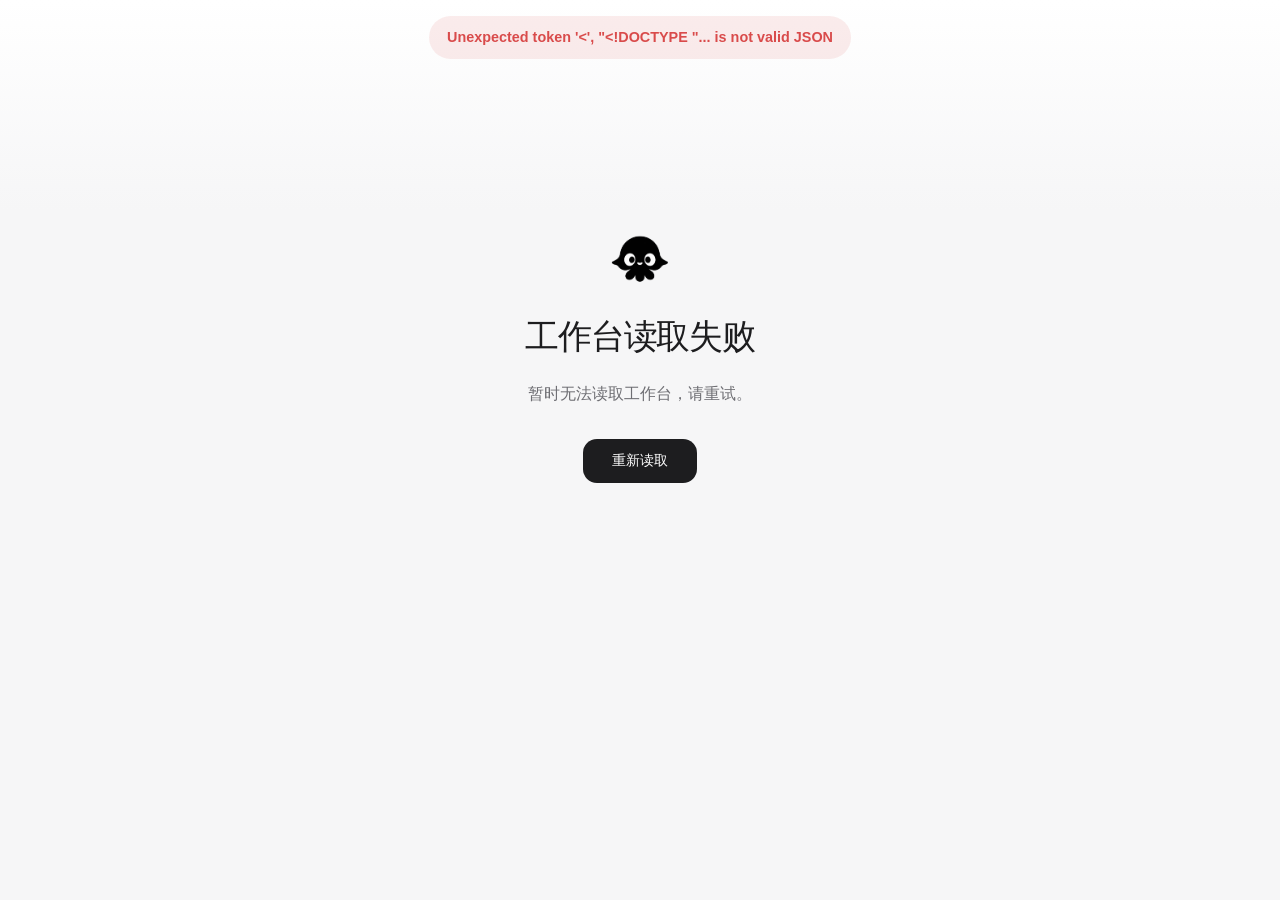
==== commit f73fea13: "发布 0.1.44：优化视频工作流文案、预览及剪辑流程，修复安装版素材状态同步和积分明细名称，完善插件导入与打包校验。" ====
--- a/static/index.html
+++ b/static/index.html
@@ -7,7 +7,7 @@
     <link rel="icon" type="image/png" href="/static/images/mofish-logo.png?v=20261020-no-headphones" />
     <link rel="stylesheet" href="/ui-design-standard/apple-minimal.css?v=20261103-workbench-standard" />
     <link rel="stylesheet" href="/static/writing-assistants.css?v=20261023-switch-agent-v1" />
-    <link rel="stylesheet" href="/static/styles.css?v=20261102-breakdown-button-size" />
+    <link rel="stylesheet" href="/static/styles.css?v=20261108-cover-navigation-v2" />
     <link rel="stylesheet" href="/static/breakdown-rewrite.css?v=20261102-v1" />
     <link rel="stylesheet" href="/static/breakdown-results.css?v=20261017-author-actions-v1" />
     <link rel="stylesheet" href="/static/subscription.css?v=20261031-ledger-refresh-weight" />
@@ -939,7 +939,7 @@
                     <div class="draft-field">
                       <span class="draft-field-label">目标时长</span>
                       <div class="draft-picker topics-select-control" id="draftDurationPicker">
-                        <input id="draftDurationSelect" type="hidden" value="60-90秒" />
+                        <input id="draftDurationSelect" type="hidden" value="30-60秒" />
                       </div>
                     </div>
                   </div>
@@ -1245,7 +1245,7 @@
               <header class="section-head">
                 <div>
                   <h3 class="am-section-title">封面</h3>
-                  <p class="stage-description">整理提示词和参考图，生成 3:4 / 4:3 封面方案。</p>
+                  <p class="stage-description">由GPT image 2.5模型生成 3:4 / 4:3 尺寸视频封面</p>
                 </div>
               </header>
 
@@ -1291,7 +1291,7 @@
                                 <button class="cover-ratio-option" type="button" role="menuitemradio" data-cover-ratio="both" aria-checked="true">同时生成</button>
                               </div>
                             </div>
-                            <button id="coverTitleGenerateButton" class="am-secondary-action" type="button">生成标题</button>
+                            <button id="coverTitleGenerateButton" class="am-secondary-action" type="button">生成提示词</button>
                             <button id="coverReferencePicker" class="am-secondary-action" type="button" aria-haspopup="dialog" aria-expanded="false">选择模板</button>
                             <button id="coverSaveTemplateButton" class="am-secondary-action" type="button" aria-haspopup="dialog" aria-expanded="false">保存模板</button>
                           </div>
@@ -1353,8 +1353,14 @@
                   </div>
                 </section>
                 <div class="draft-mode-tabs publish-draft-tabs" role="tablist" aria-label="发布文案平台">
-                  <button id="publishDouyinDraftTab" class="draft-mode-tab is-active" type="button" role="tab" aria-selected="true" aria-controls="publishDouyinDraftPanel">抖音</button>
-                  <button id="publishChannelsDraftTab" class="draft-mode-tab" type="button" role="tab" aria-selected="false" aria-controls="publishChannelsDraftPanel">视频号</button>
+                  <button id="publishDouyinDraftTab" class="draft-mode-tab is-active" type="button" role="tab" aria-selected="true" aria-controls="publishDouyinDraftPanel">
+                    <svg class="publish-platform-icon" width="16" height="16" aria-hidden="true" focusable="false" viewBox="0 0 24 24" fill="currentColor" xmlns="http://www.w3.org/2000/svg"><path d="M16 8.24537V15.5C16 19.0899 13.0899 22 9.5 22C5.91015 22 3 19.0899 3 15.5C3 11.9101 5.91015 9 9.5 9C10.0163 9 10.5185 9.06019 11 9.17393V12.3368C10.5454 12.1208 10.0368 12 9.5 12C7.567 12 6 13.567 6 15.5C6 17.433 7.567 19 9.5 19C11.433 19 13 17.433 13 15.5V2H16C16 4.76142 18.2386 7 21 7V10C19.1081 10 17.3696 9.34328 16 8.24537Z"/></svg>
+                    <span>抖音</span>
+                  </button>
+                  <button id="publishChannelsDraftTab" class="draft-mode-tab" type="button" role="tab" aria-selected="false" aria-controls="publishChannelsDraftPanel">
+                    <svg class="publish-platform-icon" width="16" height="16" aria-hidden="true" focusable="false" viewBox="0 0 24 24" fill="currentColor" xmlns="http://www.w3.org/2000/svg"><path d="M19.1937 3.18117C20.3555 2.71123 21.3487 3.16205 21.8663 4.45774C23.2592 7.94366 19.9988 21.1333 17.4407 21.1333C16.6131 21.1333 15.7836 20.4447 14.8173 19.2068C14.3818 18.6489 13.9272 17.9838 13.4597 17.2333C13.0858 16.6328 12.7182 16.0015 12.3651 15.3626L12.0001 14.6901L11.9825 14.722C11.5257 15.5772 11.0385 16.4327 10.5399 17.2333C10.0725 17.9838 9.61783 18.6489 9.18231 19.2068C8.21598 20.4447 7.38653 21.1333 6.55888 21.1333C4.00086 21.1333 0.740407 7.94366 2.13327 4.45778C2.6509 3.16204 3.64414 2.71123 4.80589 3.18117C5.6482 3.5219 6.57782 4.3366 7.61665 5.55703C8.23486 6.28331 8.88155 7.14336 9.54718 8.11022C10.2842 9.18072 11.0062 10.3255 11.6841 11.4699L12.0002 12.0085L12.3156 11.4699C12.8578 10.5544 13.4284 9.63861 14.0123 8.76083L14.4524 8.11022C15.1181 7.14336 15.7648 6.28331 16.383 5.55703C17.4218 4.3366 18.3514 3.5219 19.1937 3.18117ZM4.32415 4.35258C3.83357 4.15413 3.58079 4.26886 3.31915 4.92382C2.86195 6.06804 3.05394 8.9514 3.73172 12.1871L3.89027 12.9114L4.06441 13.6438C4.91993 17.1047 6.15077 19.8682 6.55888 19.8682C6.83822 19.8682 7.44795 19.362 8.17369 18.4323C8.57863 17.9136 9.00904 17.284 9.45462 16.5685C9.8163 15.9877 10.1733 15.3745 10.5167 14.7531L10.9319 13.9859L11.2802 13.315L10.916 12.6774L10.5842 12.1107C9.91996 10.9892 9.21275 9.86797 8.49374 8.82358C7.85084 7.88975 7.22921 7.06302 6.64196 6.37311C5.72617 5.29724 4.92611 4.59608 4.32415 4.35258ZM20.6804 4.92377C20.4188 4.26886 20.1661 4.15413 19.6755 4.35258C19.0735 4.59608 18.2735 5.29724 17.3577 6.37311C16.7704 7.06302 16.1488 7.88975 15.5059 8.82358C14.9307 9.6591 14.363 10.5438 13.8189 11.4384L13.2452 12.3998L12.7184 13.315L12.8991 13.6647L13.1443 14.1298C13.5889 14.9621 14.0628 15.7941 14.545 16.5685C14.9906 17.284 15.421 17.9136 15.8259 18.4323C16.5517 19.362 17.1614 19.8682 17.4407 19.8682C17.8488 19.8682 19.0797 17.1047 19.9352 13.6438L20.1094 12.9114C20.9137 9.3881 21.1715 6.1528 20.6804 4.92377Z"/></svg>
+                    <span>视频号</span>
+                  </button>
                 </div>
                 <div class="publish-draft-panels">
                   <section id="publishDouyinDraftPanel" class="publish-draft-editor" role="tabpanel" aria-labelledby="publishDouyinDraftTab">
@@ -1691,16 +1697,12 @@
                 <input id="draftAssetFormatSelect" type="hidden" value="video" />
               </div>
             </div>
-            <label class="draft-field">
-              <span id="draftAssetNoteLabel" class="draft-field-label">说明（AI 会参考这些要求设计开头）</span>
-              <textarea id="draftAssetNoteInput" class="am-textarea" rows="1" maxlength="400" placeholder="什么时候用这个素材"></textarea>
-            </label>
             <label id="draftAssetContentField" class="draft-field" hidden>
-              <span class="draft-field-label">结构内容（AI 会参考这些环节和顺序组织正文）</span>
-              <textarea id="draftAssetContentInput" class="am-textarea" maxlength="2000" placeholder="钩子写完整的一句话；结构模板用 → 连接每个环节"></textarea>
+              <span class="draft-field-label">示例（用 → 连接环节，AI 会按此顺序组织正文）</span>
+              <textarea id="draftAssetContentInput" class="am-textarea" rows="1" maxlength="2000" placeholder="钩子写完整的一句话；结构模板用 → 连接每个环节"></textarea>
             </label>
             <label id="draftAssetExampleField" class="draft-field">
-              <span id="draftAssetExampleLabel" class="draft-field-label">示例（选填，AI 会参考示例的句式和语气生成开头）</span>
+              <span id="draftAssetExampleLabel" class="draft-field-label">示例（AI 会参考示例的句式和语气生成开头）</span>
               <textarea id="draftAssetExampleInput" class="am-textarea" rows="1" maxlength="400" placeholder="一句可以直接参考的示例"></textarea>
             </label>
             <p id="draftAssetModalError" class="draft-asset-error" role="alert" hidden></p>
@@ -2118,7 +2120,7 @@
             </label>
             <label class="home-field" for="radarCollectTimeInput">
               <span class="home-field-label">每天采集时间</span>
-              <input id="radarCollectTimeInput" class="am-input" type="text" data-date-time="time" maxlength="5" autocomplete="off" value="09:00" placeholder="HH:mm" required />
+              <input id="radarCollectTimeInput" class="am-input" type="text" data-date-time="time" maxlength="5" autocomplete="off" value="" placeholder="HH:mm" required />
             </label>
             <p class="home-modal-hint">所有账号的关键词按此时间每天采集，使用本机时区。</p>
             <p id="radarSettingsUsage" class="radar-hint"></p>
@@ -2266,8 +2268,9 @@
     </dialog>
     <script src="/static/writing-assistants.js?v=20261102-rewrite-v1" defer></script>
     <script src="/static/publish-previews.js?v=20261031-title-publish-ready" defer></script>
-    <script src="/static/script-navigation.js?v=20261101-native-scroll" defer></script>
-    <script src="/static/app.js?v=20261102-platform-boundary" defer></script>
+    <script src="/static/script-navigation.js?v=20261108-navigation-error-toast" defer></script>
+    <script src="/static/material-state-sync.js?v=20261108-cover-navigation-v2" defer></script>
+    <script src="/static/app.js?v=20261108-cover-navigation-v2" defer></script>
     <div id="accountPopover" popover="auto" aria-label="账号菜单">
       <div class="account-popover-head" id="accountPopoverHead"></div>
       <div class="account-popover-list">
@@ -2290,8 +2293,9 @@
     </dialog>
     <dialog id="subscriptionModal" aria-label="订阅与积分"></dialog>
     <script src="/static/legal-documents.js?v=20261102-legal-v6" defer></script>
-    <script src="/static/subscription.js?v=20261031-ledger-labels-v3" defer></script>
-    <script src="/static/return-feedback.js?v=20261026-native-return-sound-v2" defer></script>
+    <script src="/static/subscription.js?v=20261110-cover-prompt-label" defer></script>
+    <script src="/static/return-feedback.js?v=20261108-durable-sound-v2" defer></script>
+    <script src="/static/return-sounds.js?v=20261108-durable-sound-v2" defer></script>
     <script src="/static/script-import-notifications.js?v=20261102-return-sync-v4" defer></script>
     <script src="/static/writing-return-notifications.js?v=20261102-live-sync-v3" defer></script>
     <script src="/static/draft-panel.js?v=20261102-live-return" defer></script>
@@ -2303,13 +2307,13 @@
     <script src="/static/review.js?v=20261027-datetime-v1" defer></script>
     <script src="/static/topic-entry-modal.js?v=20261031-v1" defer></script>
     <script src="/static/monitor.js?v=20261102-monitor-scroll" defer></script>
-    <script src="/static/radar.js?v=20261102-collection-time" defer></script>
+    <script src="/static/radar.js?v=20261105-random-collection-time" defer></script>
     <script src="/static/settings.js?v=20261019-memory-pagination-v1" defer></script>
     <script src="/static/onboarding.js?v=20261031-pause-recommendations" defer></script>
     <script src="/static/workspace-navigation.js?v=20261031-pause-recommendations" defer></script>
     <script src="/static/updates.js?v=20261102-update-dialog-v2" defer></script>
     <script src="/static/restart.js?v=20261031-fast-restart" defer></script>
-    <script src="/static/plugin-host.js?v=20261031-preview-sticky" defer></script>
-    <script src="/static/schedule-cards.js?v=20261027-edit-card-status-v1" defer></script>
+    <script src="/static/plugin-host.js?v=20261110-import-label" defer></script>
+    <script src="/static/schedule-cards.js?v=20261107-post-edit-assets" defer></script>
   </body>
 </html>
--- a/static/styles.css
+++ b/static/styles.css
@@ -1495,12 +1495,13 @@
 }
 
 .cover-demo-grid {
+  --cover-reference-width: clamp(132px, 9.6vw, 180px);
   display: grid;
   grid-template-columns: minmax(0, 1fr);
   /* The 3:4 reference card owns the creation-row height on desktop. */
-  grid-template-rows: auto minmax(0, 1fr);
+  grid-template-rows: auto auto;
   gap: var(--stage-inset);
-  height: 100%;
+  height: auto;
   min-height: 0;
 }
 
@@ -1641,7 +1642,7 @@
 
 .cover-input-grid {
   display: grid;
-  grid-template-columns: clamp(132px, 9.6vw, 180px) minmax(0, 1fr);
+  grid-template-columns: var(--cover-reference-width) minmax(0, 1fr);
   align-items: stretch;
   gap: 20px;
   min-height: 0;
@@ -2133,18 +2134,19 @@
   justify-content: flex-start;
   gap: 14px;
   min-height: 0;
-  height: 100%;
+  height: auto;
   overflow: hidden;
 }
 
 .cover-result-card {
-  /* Keep both aspect ratios fully visible when height exceeds the row width. */
-  max-height: calc((100cqw - 14px) * 12 / 25);
+  /* Match the reference card; fit both ratios on narrow screens. Content and
+     image loading must never determine the size of a result or placeholder. */
   position: relative;
   display: grid;
   align-content: end;
   gap: 2px;
-  height: 100%;
+  height: min(calc(var(--cover-reference-width) * 4 / 3), calc((100cqw - 14px) * 12 / 25));
+  min-height: 0;
   width: auto;
   flex: 0 0 auto;
   min-width: 0;
@@ -4445,6 +4447,7 @@
   }
 
   .cover-demo-grid {
+    --cover-reference-width: 240px;
     grid-template-columns: minmax(0, 1fr);
   }
 
@@ -5200,6 +5203,25 @@
   box-shadow: 0 1px 2px rgba(0, 0, 0, 0.08);
 }
 
+.publish-draft-tabs > .draft-mode-tab {
+  display: inline-flex;
+  align-items: center;
+  justify-content: center;
+  gap: 6px;
+  white-space: nowrap;
+}
+
+.publish-draft-tabs > .draft-mode-tab.is-active {
+  color: #1d1d1f;
+}
+
+.publish-draft-tabs .publish-platform-icon {
+  width: 16px;
+  height: 16px;
+  flex: 0 0 16px;
+  fill: currentColor;
+}
+
 /* -------------------------------------------------- 双栏主体 */
 
 .draft-direct-panel {
@@ -5408,7 +5430,7 @@
 .draft-library .asset-card-head h4 { overflow-wrap: anywhere; }
 .draft-library .asset-tag { padding: 0; border-radius: 0; background: transparent; line-height: 1.5; }
 .draft-template-details > .asset-card-example,
-.draft-template-details > .structure-steps { margin: 14px 0 0 18px; line-height: 1.7; }
+.draft-template-details > .structure-steps { margin: 5px 0 0; line-height: 1.7; overflow-wrap: anywhere; white-space: pre-wrap; }
 .draft-library .structure-steps span { padding: 0; background: transparent; }
 /* Keep all actions on one line without increasing custom-row height. */
 .draft-library .asset-card-actions {
@@ -5537,7 +5559,7 @@
 .draft-asset-modal .modal-header,
 .draft-asset-modal .modal-actions { flex-shrink: 0; }
 .draft-asset-modal .modal-content { display: grid; gap: 12px; min-height: 0; overflow-y: auto; overscroll-behavior: contain; }
-#draftAssetModal #draftAssetNoteInput,
+#draftAssetModal #draftAssetContentInput,
 #draftAssetModal #draftAssetExampleInput { field-sizing: content; min-height: 48px; height: auto; max-height: none; line-height: 1.6; resize: none; overflow-y: hidden; }
 .draft-asset-delete-action {
   color: #b32626;
@@ -11321,7 +11343,7 @@
   width: 240px; max-width: calc(100vw - 16px); padding: 6px;
   border: 0; border-radius: 14px; background: var(--am-panel); box-shadow: var(--am-shadow-float);
 }
-.script-card-status-caption { padding: 9px 10px 6px; color: var(--am-muted); font-size: 12px; line-height: 1.5; overflow-wrap: anywhere; max-height: 72px; overflow: hidden; }
+.script-card-status-caption { padding: 9px 10px 6px; color: var(--am-muted); font-size: 12px; line-height: 1.5; overflow-wrap: anywhere; }
 .script-card-status-menu button { display: block; width: 100%; border: 0; border-radius: 9px; padding: 9px 10px; background: none; color: var(--am-text); font: inherit; font-size: 13px; text-align: left; cursor: pointer; }
 .script-card-status-menu button:hover, .script-card-status-menu button:focus-visible { background: var(--am-control); }
 .script-card-status-menu button:focus-visible { outline: 2px solid var(--am-muted); outline-offset: -2px; }
@@ -11331,6 +11353,17 @@
 .script-navigation-status{position:absolute;top:76px;right:24px;z-index:2;max-width:calc(100% - 48px);padding:4px 8px;border-radius:8px;background:#fff;color:#86868b;font-size:13px}
 .script-navigation-status button{margin-left:12px}
 .is-script-switching .workflow-stage:not([data-native-preview]),.is-script-switching .pm-stage-host:not([data-script-preview]){display:none!important}
+.is-script-switching.is-cover-switching #coverStage:not([hidden]) { display: grid !important; }
+/* Inert already blocks toolbar interaction during navigation. Keep its visual
+   state stable while the pending-script guard temporarily disables actions. */
+.is-script-switching .workspace-script-actions .am-secondary-action:disabled {
+  opacity: 1;
+  color: var(--am-text);
+  background: var(--am-control);
+}
+.is-script-switching .workspace-script-actions :is(.script-move-button, .script-workflow-status-button, .script-delete-action):disabled {
+  opacity: 1;
+}
 .script-stage-preview{min-width:0;pointer-events:none}
 .script-stage-preview:not([data-native-preview]){height:100%;min-height:300px;overflow:hidden}
 
--- a/static/updates.css
+++ b/static/updates.css
@@ -48,7 +48,10 @@
 .workbench-update-dialog [hidden] { display: none !important; }
 .workbench-update-dialog details { font-size: 13px; line-height: 1.7; margin: 16px 0; overflow-wrap: anywhere; }
 .workbench-update-dialog summary { cursor: pointer; font-weight: 500; }
-.workbench-update-dialog textarea { box-sizing: border-box; width: 100%; min-height: 180px; margin-top: 8px; padding: 12px; font: inherit; font-size: 13px; border: 1px solid var(--am-border, #ddd); border-radius: 12px; background: var(--am-soft); color: inherit; }
+.workbench-update-dialog textarea { display: block; box-sizing: border-box; width: 100%; min-height: 44px; max-height: none; margin-top: 8px; padding: 12px; font: inherit; font-size: 13px; font-weight: 400; line-height: 1.65; border: 0; border-radius: 14px; background: #f8f8f8; color: inherit; resize: none; overflow: hidden; }
+.workbench-update-dialog textarea,
+.workbench-update-dialog textarea:hover,
+.workbench-update-dialog textarea:focus { border: 0; outline: none; box-shadow: none; }
 
 /* Shared source/desktop update dialog. */
 .workbench-update-status { display: flex; align-items: center; gap: 12px; margin-top: 25px; }
